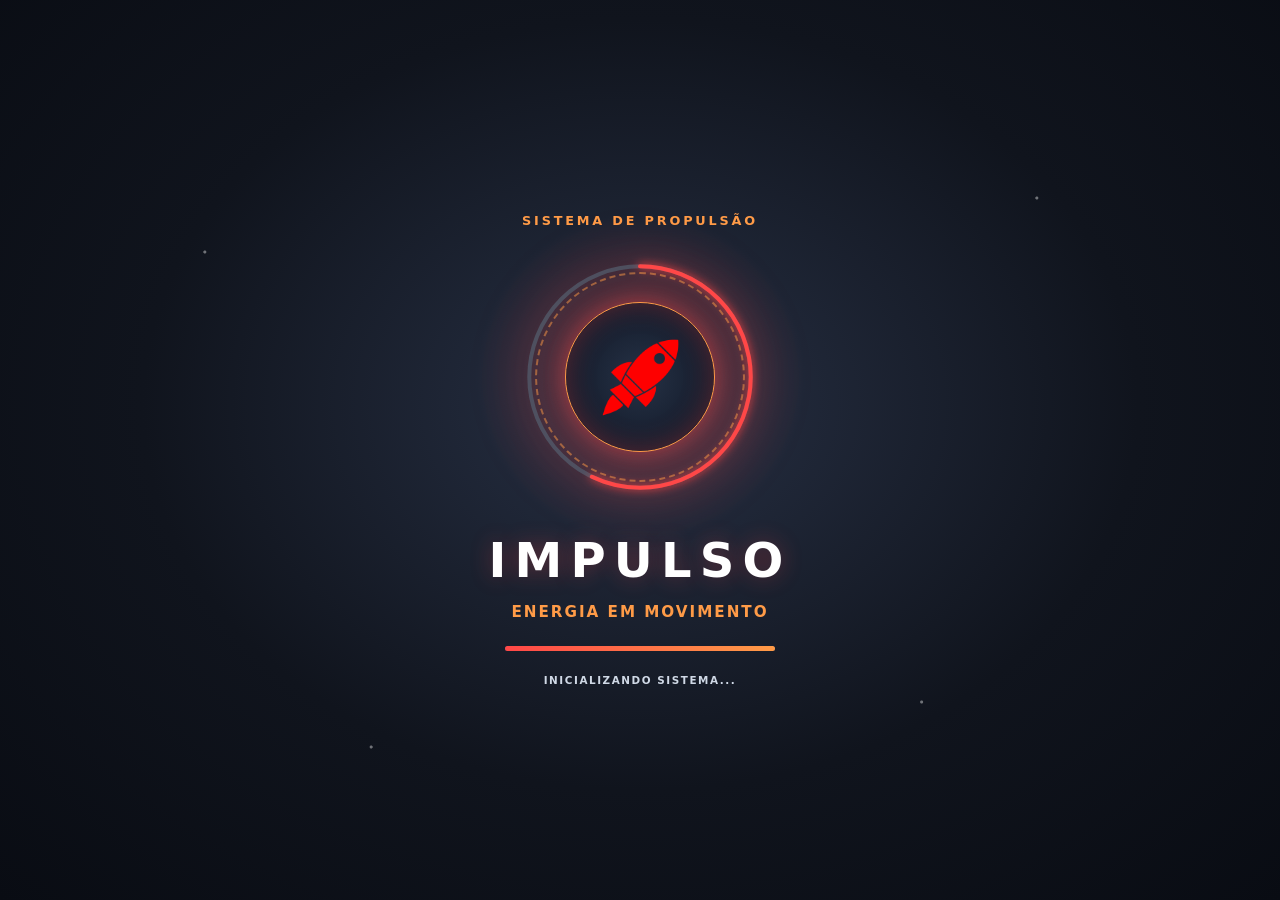
==== index.html @ 4caf4a6f "Add files via upload" ====
<!doctype html><html lang="pt-BR"><head><meta charset="utf-8"><meta name="viewport" content="width=device-width,initial-scale=1"><meta name="theme-color" content="#FF0080"><meta name="description" content="Impulso: produtividade e maestria offline"><link rel="manifest" href="manifest.json?v=108"><link rel="icon" type="image/png" sizes="192x192" href="rocket-192-v11.png"><link rel="apple-touch-icon" href="rocket-192-v11.png"><link rel="stylesheet" href="styles.css?v=160"><title>Impulso — Motor de Produtividade Pessoal</title><script src="app.js?v=160" defer></script><style id="splash-critical">#splash{position:fixed;inset:0;z-index:1000;display:flex;flex-direction:column;justify-content:center;align-items:center;background:#10141d;color:#fff;overflow:hidden;isolation:isolate;transition:opacity .38s ease}#splash.hide{opacity:0;pointer-events:none}#splash .splash-progress{width:min(65vw,250px);aspect-ratio:1;position:relative;display:grid;place-items:center}#splash .splash-logo{width:60%;height:60%;object-fit:contain;position:relative;z-index:2}#splash .splash-wordmark{text-align:center;display:flex;flex-direction:column;align-items:center;gap:5px}#splash .splash-wordmark strong{font-size:clamp(2rem,8vw,3rem);letter-spacing:.17em;color:#fff}#splash .splash-wordmark small{color:#d0d9e6;font-size:clamp(.75rem,3vw,.95rem)}</style><link rel="stylesheet" href="theme-impulso.css?v=108"><link rel="stylesheet" href="theme-impulso-analogo.css?v=108"><link rel="stylesheet" href="theme-impulso-triadico.css?v=108"><link rel="stylesheet" href="theme-impulso-granfino.css?v=108"><link rel="stylesheet" href="theme-impulso-ecologico.css?v=108"><link rel="stylesheet" href="theme-impulso-mistico.css?v=108"><link rel="stylesheet" href="theme-unified.css?v=108"><link rel="stylesheet" href="impulsinho/avatar.css?v=160"><script src="impulsinho/conhecimento.js?v=135" defer></script><script src="impulsinho/avatar.js?v=160" defer></script><script src="impulsinho/r2d10.js?v=129" defer></script><link rel="stylesheet" href="impulsinho/motores/motor-corporal.css"></head><body><div id="splash" role="status" aria-label="Impulso iniciando" aria-live="off"><div class="splash-stars" aria-hidden="true"></div><div class="splash-kicker" aria-hidden="true">SISTEMA DE PROPULSÃO</div><div class="splash-progress" aria-hidden="true"><span class="splash-halo"></span><span class="splash-burst"></span><svg class="splash-ring" viewBox="0 0 280 280" focusable="false"><circle class="splash-track" cx="140" cy="140" r="124"/><circle class="splash-fill" cx="140" cy="140" r="124" pathLength="100"/></svg><span class="splash-orbit"></span><span class="splash-core"><img class="splash-logo" src="logo.png" alt=""></span><span class="splash-spark spark-one"></span><span class="splash-spark spark-two"></span><span class="splash-spark spark-three"></span><span class="splash-spark spark-four"></span></div><div class="splash-wordmark"><strong>IMPULSO</strong><small>ENERGIA EM MOVIMENTO</small></div><div class="splash-loading" aria-hidden="true"><span class="splash-loading-bar"></span></div><span class="splash-caption" aria-hidden="true">INICIALIZANDO SISTEMA...</span></div><header class="top"><button id="menuToggle" class="menu-toggle" type="button" aria-label="Abrir menu" aria-controls="menuDrawer" aria-expanded="false"><span></span><span></span><span></span></button><a class="brand" href="https://magpe-stack.github.io/Impulso/#inicio" aria-label="Impulso — Ir para o início"><img class="brand-logo" src="logo.svg" alt="" width="40" height="40"><span>Impulso</span></a><div class="header-icons"><div class="impulso-notice-anchor"><button id="impulsoBadgeIndicator" class="impulso-badge-indicator" type="button" aria-haspopup="true" aria-controls="impulsoNoticePopover" aria-expanded="false" title="Consultar novidades" hidden></button><section id="impulsoNoticePopover" class="impulso-notice-popover" aria-label="Novidades do Impulso" hidden></section></div><button id="actionIndicator" class="action-indicator" type="button" hidden aria-label="Atividade em andamento" title="Abrir atividade"></button><button id="theme" class="icon-button" type="button" title="Alternar tema" aria-label="Alternar tema" aria-pressed="false"><svg viewBox="0 0 24 24" aria-hidden="true"><path d="M20.5 14.5A8.5 8.5 0 0 1 9.5 3.5 8.5 8.5 0 1 0 20.5 14.5Z"/></svg></button><button id="fullscreen" class="icon-button" type="button" title="Alternar tela cheia" aria-label="Entrar em tela cheia"><svg viewBox="0 0 24 24" aria-hidden="true"><path d="M8 3H3v5M16 3h5v5M3 16v5h5M21 16v5h-5"/></svg></button></div></header><div id="menuBackdrop" class="menu-backdrop" hidden></div><aside id="menuDrawer" class="menu-drawer" aria-label="Menu principal" aria-hidden="true" inert><div class="menu-heading"><strong>Impulso</strong></div><nav id="nav" aria-label="Navegação principal"></nav></aside><div class="shell"><main id="main" tabindex="-1"></main></div><footer class="app-footer" aria-label="Links e informações"><a class="icon-button" href="https://magpe-stack.github.io/Impulso/" target="_blank" rel="noopener noreferrer" title="Site do Impulso" aria-label="Site do Impulso"><img src="logo.svg" alt="" width="24" height="24"></a><a class="icon-button" href="https://github.com/magpe-stack/Impulso" target="_blank" rel="noopener noreferrer" title="GitHub" aria-label="Repositório GitHub"><svg viewBox="0 0 24 24" aria-hidden="true"><path d="M9 19c-4.3 1.2-4.3-2-6-2.5m12 5v-3.4a3 3 0 0 0-.8-2.3c2.7-.3 5.5-1.3 5.5-6A4.7 4.7 0 0 0 18.4 6a4.3 4.3 0 0 0-.1-3.3S17 2.4 14.5 4a13 13 0 0 0-7 0C5 2.4 3.7 2.7 3.7 2.7A4.3 4.3 0 0 0 3.6 6a4.7 4.7 0 0 0-1.3 3.8c0 4.7 2.8 5.7 5.5 6A3 3 0 0 0 7 18.1v3.4"/></svg></a><a class="icon-button" href="https://github.com/magpe-stack/Impulso/blob/main/README.md" target="_blank" rel="noopener noreferrer" title="Ajuda e manual" aria-label="Ajuda e manual"><svg viewBox="0 0 24 24" aria-hidden="true"><circle cx="12" cy="12" r="9"/><path d="M9.5 9a2.5 2.5 0 1 1 4 2c-1 .7-1.5 1.2-1.5 2.5M12 17h.01"/></svg></a><button id="about" class="icon-button" type="button" title="Sobre o Impulso" aria-label="Sobre o Impulso"><svg viewBox="0 0 24 24" aria-hidden="true"><circle cx="12" cy="12" r="9"/><path d="M12 11v6M12 7h.01"/></svg></button></footer><dialog id="modal" aria-label="Caixa de diálogo"></dialog><input id="importProjectFile" type="file" accept="application/json,.json,.impulso" hidden><input id="importFile" type="file" accept="application/json,.json,.impulso" hidden><div id="toast" role="status" aria-live="polite"></div></body></html>
---- styles.css ----
:root{--base-1:#FF0000;--base-2:#BD0000;--base-3:#940000;--color-1:#FF0080;--color-2:#FF0000;--color-3:#FF8000;--color-4:#B8005C;--color-5:#B80000;--color-6:#B85C00;--color-7:#FF47A3;--color-8:#FF4747;--color-9:#FFA347;--color-10:#700038;--color-11:#700000;--color-12:#703800;--primary:#FF0080;--secondary:#FF0000;--accent:#FF8000;--bg-light:#FFFFFF;--bg-dark:#10141D;--gradient-linear:linear-gradient(135deg,#FF0080 0%,#FF0000 50%,#FF8000 100%);--gradient-radial:radial-gradient(circle at center,#FF0080 0%,#FF0000 55%,#FF8000 100%);--bg:#f3f5f9;--panel:#fff;--text:#131c2e;--muted:#475569;--line:#dce3ee;--soft:#f8fafc;--focus:#075e99;--btn:#700038;--shadow:0 12px 28px #10141d12;color-scheme:light}body.dark{--bg:#10141D;--panel:#1b2230;--text:#f6f7fb;--muted:#c1ccdc;--line:#394559;--soft:#242e3f;--btn:#FF47A3;--focus:#ffa347;--shadow:0 12px 28px #0004;color-scheme:dark}*{box-sizing:border-box}html{scroll-behavior:smooth}body{margin:0;background:var(--bg);color:var(--text);font:16px/1.5 system-ui,-apple-system,'Segoe UI',sans-serif}button,input,select,textarea{font:inherit}button{cursor:pointer}button:disabled{opacity:.5;cursor:not-allowed}a{color:inherit}button:focus-visible,a:focus-visible,input:focus-visible,textarea:focus-visible,select:focus-visible{outline:3px solid var(--focus);outline-offset:2px}.top{background:var(--panel);border-bottom:1px solid var(--line);display:flex;justify-content:space-between;align-items:center;padding:12px max(18px,calc((100vw - 1250px)/2));position:sticky;top:0;z-index:10}.brand{display:flex;gap:10px;align-items:center;font-size:1.4rem;font-weight:850;text-decoration:none}.brandmark,.splash-mark{background:var(--gradient-linear);color:white;display:grid;place-items:center;border-radius:14px;width:43px;height:43px}.top-actions{display:flex;gap:8px}.top-actions button{background:var(--soft);color:var(--text);border:1px solid var(--line);border-radius:10px;padding:8px 13px}.shell{max-width:1250px;margin:20px auto;padding:0 16px;display:grid;grid-template-columns:215px minmax(0,1fr);gap:20px;min-height:65vh}nav{display:flex;flex-direction:column;gap:6px}nav button{background:transparent;border:0;border-radius:12px;padding:12px 14px;color:var(--text);text-align:left;font-weight:650}nav button.active{background:var(--panel);box-shadow:var(--shadow);border-left:4px solid var(--color-4)}main{min-width:0}.panel,.day,.card{background:var(--panel);border:1px solid var(--line);border-radius:18px;padding:24px;box-shadow:var(--shadow);margin-bottom:18px}.hero{background:var(--gradient-linear);color:white;border-radius:18px;padding:26px;margin-bottom:18px}.hero h1{margin:0}.hero p{margin:6px 0 0}.row{display:flex;gap:10px;align-items:center;flex-wrap:wrap}.between{justify-content:space-between}.actions{display:flex;gap:9px;flex-wrap:wrap;margin:14px 0 22px}.btn{border:1px solid var(--line);border-radius:12px;padding:11px 15px;background:var(--panel);color:var(--text);font-weight:700}.btn.primary{background:var(--btn);color:var(--panel);border-color:var(--btn)}body.dark .btn.primary{color:#10141d}.btn.danger{color:#940000;border-color:#b80000;background:#fff4f4}.btn.small{padding:5px 9px;font-size:.9rem}.muted{color:var(--muted)}h1,h2,h3{line-height:1.25}h1{font-size:clamp(1.5rem,3vw,2rem)}h2{font-size:1.3rem;margin:0 0 12px}h3{margin:0 0 8px}.grid{display:grid;grid-template-columns:repeat(auto-fit,minmax(185px,1fr));gap:12px}.metric{background:var(--soft);border:1px solid var(--line);border-radius:13px;padding:18px}.metric strong{display:block;font-size:1.7rem;font-variant-numeric:tabular-nums}.metric small{color:var(--muted)}.progress{height:13px;background:var(--line);border-radius:99px;overflow:hidden}.progress>span{display:block;height:100%;background:var(--gradient-linear)}.day{padding:24px}.day-head{display:flex;justify-content:space-between;gap:12px;align-items:center;flex-wrap:wrap}.day-head h2{margin:0}.table-wrap{overflow-x:auto}table{border-collapse:collapse;width:100%;min-width:520px}th{text-align:left;font-size:.8rem;letter-spacing:.06em;color:var(--muted)}td,th{padding:15px 10px;border-bottom:1px solid var(--line)}tr:last-child td{border-bottom:0}.tag{display:inline-block;border-radius:99px;padding:4px 11px;font-weight:700;font-size:.88rem}.tag.start{background:#dff1ff;color:#00517d}.tag.end{background:#ffebd5;color:#893100}.tag.habit{background:#e5f5e8;color:#165d2c}.trash{border:0;background:transparent;color:var(--muted);font-size:1.3rem;padding:5px 9px}.trash:hover{color:#b80000}.field{display:block;margin:12px 0;font-weight:650}.field input,.field select,.field textarea,select.filter{display:block;width:100%;margin-top:6px;padding:12px;border:2px solid #78869a;border-radius:11px;background:var(--panel);color:var(--text);min-height:46px}.field textarea{resize:vertical;min-height:58px}.field small{display:block;text-align:right;color:var(--muted);font-weight:400}.form-grid{display:grid;grid-template-columns:repeat(3,minmax(0,1fr));gap:10px}.form-grid.two{grid-template-columns:repeat(2,minmax(0,1fr))}.form-grid .field{min-width:0}fieldset{border:1px solid var(--line);border-radius:15px;padding:12px 16px;margin:15px 0}legend{font-weight:700;color:var(--muted);padding:0 8px}.radio-row{display:flex;gap:22px;flex-wrap:wrap;padding:8px 0}.radio-row label{display:flex;gap:8px;align-items:center;font-weight:700}.radio-row input{width:20px;height:20px;accent-color:#006ca8}.modal-time{background:#e4f2fa;color:#15263d;padding:10px;border-radius:12px;text-align:center;font-size:1.25rem;font-weight:800;font-variant-numeric:tabular-nums}.modal-actions{display:flex;justify-content:flex-end;gap:10px;margin-top:20px}dialog{border:1px solid var(--line);border-radius:20px;background:var(--panel);color:var(--text);width:min(600px,calc(100vw - 28px));max-height:90vh;overflow:auto;padding:24px;box-shadow:0 22px 80px #0006}dialog::backdrop{background:#10141db3}dialog h2{font-size:1.4rem}.list-card{padding:15px;border:1px solid var(--line);border-radius:14px;margin:10px 0;background:var(--soft)}.boss{display:flex;align-items:center;gap:18px}.boss-art{font-size:clamp(3rem,10vw,6rem);line-height:1}.radar{display:block;max-width:260px;width:100%;margin:auto}.radar text{fill:var(--text)}.help{font-size:.9rem;color:var(--muted)}footer{border-top:1px solid var(--line);padding:22px 16px;display:flex;gap:20px;justify-content:center;flex-wrap:wrap;color:var(--muted)}footer button{border:0;background:none;color:inherit;text-decoration:underline}#toast{position:fixed;bottom:16px;left:50%;transform:translateX(-50%);background:#15263d;color:white;padding:12px 18px;border-radius:12px;display:none;z-index:100}#splash{position:fixed;inset:0;background:var(--gradient-radial);color:white;display:flex;flex-direction:column;align-items:center;justify-content:center;gap:8px;z-index:1000;transition:opacity .35s}#splash .splash-mark{font-size:4rem;width:110px;height:110px;border:3px solid white}#splash strong{font-size:2.5rem;letter-spacing:.13em}#splash.hide{opacity:0;pointer-events:none}body.printing nav,body.printing .top,body.printing footer{display:none}@media(max-width:780px){.shell{display:block;margin-top:12px}nav{flex-direction:row;overflow:auto;white-space:nowrap;margin-bottom:14px;padding-bottom:5px}nav button{flex-shrink:0}.panel,.day{padding:16px}.form-grid{gap:7px}.form-grid .field input,.form-grid .field select{padding:8px}.day-head{align-items:flex-start}dialog{padding:18px}}@media print{@page{size:A4;margin:15mm}body{background:white;color:black}.top,nav,footer,.actions,.trash,.btn,#splash,dialog,.filter{display:none!important}.shell{display:block;margin:0;padding:0}.panel,.day,.card{box-shadow:none;break-inside:avoid;border:1px solid #ccc}.hero{background:#700038!important;color:white!important;print-color-adjust:exact}main{width:100%}table{min-width:0}th,td{padding:7px}#printOnly{display:block!important}}#printOnly{display:none}

.radar-status{text-align:center;font-weight:750;color:var(--text)}#radarArc{transition:stroke-dashoffset .25s linear}@media(prefers-reduced-motion:reduce){#radarArc{transition:none}}

/* Radar concêntrico e Pomodoro */
.radar{max-width:420px;overflow:visible}/* Rotação do ponteiro é controlada exclusivamente pelo atributo SVG transform. */#radarArc{transition:stroke-dashoffset .2s linear}.pomodoro{padding:12px 0}.pomodoro strong{display:block;font-size:clamp(1.6rem,5vw,2.2rem);font-variant-numeric:tabular-nums;margin:6px 0}.pomodoro .progress{margin:10px 0 14px}.pomodoro .row{gap:8px}dialog .modal-actions{position:sticky;bottom:-24px;background:var(--panel);padding:12px 0 0;z-index:1}@media(max-width:500px){dialog{max-height:calc(100dvh - 24px);padding:16px}.form-grid{gap:7px}.form-grid .field{font-size:.88rem}.form-grid .field select,.form-grid .field input{min-width:0}}

/* Menu hambúrguer fixo, acessível e responsivo */
.top{justify-content:flex-start;gap:12px;z-index:40}.brand{margin-right:auto}.menu-toggle{width:46px;height:46px;display:flex;flex-direction:column;align-items:center;justify-content:center;gap:5px;background:var(--soft);color:var(--text);border:1px solid var(--line);border-radius:12px;flex-shrink:0}.menu-toggle span{display:block;width:23px;height:3px;border-radius:3px;background:currentColor}.menu-backdrop{position:fixed;inset:0;background:#10141db3;z-index:48}.menu-backdrop[hidden]{display:none}.menu-drawer{position:fixed;top:0;left:0;bottom:0;width:min(350px,88vw);background:var(--panel);color:var(--text);z-index:49;overflow-y:auto;overscroll-behavior:contain;box-shadow:12px 0 36px #0003;padding:16px;transform:translateX(-110%);visibility:hidden;transition:transform .22s ease,visibility .22s}.menu-drawer.open{transform:translateX(0);visibility:visible}.menu-heading{display:flex;align-items:center;justify-content:space-between;gap:12px;margin-bottom:12px;font-size:1.2rem}.menu-heading button{border:1px solid var(--line);border-radius:10px;background:var(--soft);color:var(--text);padding:8px 13px}.menu-drawer nav{display:flex;flex-direction:column;gap:5px;overflow:visible;white-space:normal;margin:0;padding:0}.menu-drawer nav button,.menu-section button,.menu-section a{display:block;width:100%;text-align:left;padding:11px 13px;background:transparent;border:0;border-radius:10px;color:var(--text);font-weight:650;text-decoration:none}.menu-drawer nav button.active{background:var(--soft);box-shadow:none;border-left:4px solid var(--color-4)}.menu-section{border-top:1px solid var(--line);margin-top:15px;padding-top:12px}.menu-section>strong{display:block;font-size:.85rem;color:var(--muted);padding:0 12px 7px}.menu-section button:hover,.menu-section a:hover,.menu-drawer nav button:hover{background:var(--soft)}.shell{display:block;max-width:1120px}.menu-open{overflow:hidden}@media(max-width:780px){.menu-drawer nav{flex-direction:column;overflow:visible;white-space:normal;margin:0;padding:0}}@media(prefers-reduced-motion:reduce){.menu-drawer{transition:none}}@media print{.menu-toggle,.menu-drawer,.menu-backdrop{display:none!important}}


/* Splash v10: foguete imóvel, progresso circular de 4 segundos e revelação do nome. */
.brand-logo{display:block;width:40px;height:40px;object-fit:contain;flex-shrink:0}
#splash{background:#fff!important;color:#10141d!important;overflow:hidden;isolation:isolate;gap:16px}
#splash .splash-progress{width:min(68vw,280px);height:min(68vw,280px);position:relative;flex:none;display:grid;place-items:center}
#splash .splash-ring{position:absolute;inset:0;width:100%;height:100%;overflow:visible;transform:rotate(-90deg)}
#splash .splash-ring circle{fill:none;stroke-width:4;vector-effect:non-scaling-stroke}
#splash .splash-track{stroke:#e5e7eb}
#splash .splash-fill{stroke:#ff0000;stroke-linecap:round;stroke-dasharray:100;stroke-dashoffset:100;animation:impulso-ring-fill 4s linear forwards}
#splash .splash-logo{display:block;width:69%;height:69%;object-fit:contain;position:relative;z-index:1;transform:none!important;animation:none!important}
#splash .splash-wordmark{text-align:center;display:flex;flex-direction:column;gap:5px;align-items:center;animation:impulso-reveal 1.2s ease-out both;animation-delay:.5s}
#splash .splash-wordmark strong{font-size:clamp(1.7rem,6vw,2.5rem);letter-spacing:.13em;color:#940000}
#splash .splash-wordmark small{font-size:clamp(.8rem,3vw,1rem);color:#475569;text-align:center;padding:0 12px}
@keyframes impulso-ring-fill{from{stroke-dashoffset:100}to{stroke-dashoffset:0}}
@keyframes impulso-reveal{from{opacity:0}to{opacity:1}}
@media(prefers-reduced-motion:reduce){#splash .splash-fill,#splash .splash-wordmark{animation:none!important}#splash .splash-fill{stroke-dashoffset:0}}

/* v22 — menu compacto e controles somente com ícones */
.header-icons{display:flex;align-items:center;gap:8px;margin-left:auto}.icon-button{display:inline-flex;align-items:center;justify-content:center;width:44px;height:44px;min-width:44px;border:1px solid var(--line);border-radius:12px;background:var(--soft);color:var(--text);text-decoration:none;cursor:pointer}.icon-button svg{width:23px;height:23px;fill:none;stroke:currentColor;stroke-width:1.9;stroke-linecap:round;stroke-linejoin:round}.icon-button:hover{background:var(--line)}.app-footer{display:flex;justify-content:center;align-items:center;gap:12px;border-top:1px solid var(--line);padding:16px;margin:30px auto 0}.app-footer .icon-button{padding:0;text-decoration:none}.app-footer img{width:25px;height:25px;object-fit:contain}.menu-drawer nav{gap:1px}.menu-drawer nav button,.menu-section button{padding:7px 12px;min-height:36px;line-height:1.2}.menu-section{margin-top:8px;padding-top:7px}.menu-heading{margin-bottom:7px}.menu-drawer{padding:12px 14px}.menu-operations{display:flex;flex-direction:column;gap:1px}.menu-drawer nav button.active{border-left-width:3px}@media(max-width:480px){.top{padding:9px 12px}.brand{font-size:1.15rem}.brand-logo{width:34px;height:34px}.header-icons{gap:5px}.icon-button{width:40px;height:40px;min-width:40px}}@media print{.app-footer{display:none!important}}

/* Arena v25 — fases e descrições */
.arena-tier{border:1px solid var(--line);border-radius:14px;margin:12px 0;background:var(--soft);overflow:hidden}
.arena-tier>summary{cursor:pointer;display:flex;flex-wrap:wrap;align-items:center;justify-content:space-between;gap:8px;padding:16px;font-weight:800;list-style-position:inside}
.arena-tier>summary small{font-weight:600;color:var(--muted)}
.arena-tier[open]>summary{border-bottom:1px solid var(--line)}
.arena-tier-desc{margin:14px 16px;color:var(--muted);font-style:italic}
.arena-list{padding:0 12px 12px;display:grid;gap:8px}
.arena-enemy{border:1px solid var(--line);border-radius:11px;background:var(--panel);padding:12px}
.arena-current{border:2px solid var(--color-4)}
.arena-enemy-heading{display:flex;align-items:flex-start;justify-content:space-between;gap:12px;flex-wrap:wrap}
.arena-enemy-heading span{white-space:nowrap;font-variant-numeric:tabular-nums;font-weight:700}
.arena-enemy small{color:var(--muted)}
.arena-note{margin:7px 0;color:var(--muted)}
.arena-phase{font-weight:800;color:var(--text)}
@media(max-width:600px){.arena-tier>summary{display:block}.arena-tier>summary small{display:block;margin-top:5px}.arena-enemy-heading{display:block}.arena-enemy-heading span{display:block;margin-top:5px}}

/* Codex de Monstros — responsivo, acessível e independente do armazenamento */
.codex-grid{display:grid;grid-template-columns:repeat(auto-fill,minmax(min(100%,180px),1fr));gap:10px;padding:12px}
.codex-monster{display:flex;flex-direction:column;align-items:flex-start;gap:7px;min-height:150px;text-align:left;border:1px solid var(--line);border-radius:14px;background:var(--panel);color:var(--text);padding:14px;font:inherit;overflow-wrap:anywhere}
.codex-monster strong{font-size:.95rem;line-height:1.35}.codex-monster small,.codex-number{color:var(--muted)}
.codex-symbol{font-size:1.55rem}.codex-won{cursor:pointer;border-color:var(--color-4)}.codex-won:hover{outline:2px solid var(--color-4);outline-offset:1px}.codex-won:focus-visible{outline:3px solid var(--color-4);outline-offset:2px}
.codex-locked{opacity:.52;filter:grayscale(1);cursor:not-allowed}.codex-active{border-style:dashed}
.codex-entry{position:relative;max-width:600px;padding-top:8px}.codex-stamp{display:inline-block;color:#b42318;border:4px double #b42318;border-radius:8px;padding:5px 16px;font-size:1.5rem;font-weight:900;letter-spacing:.13em;transform:rotate(-7deg);margin:12px 0 20px}
.codex-effect{padding:12px;border-left:4px solid #b42318;background:var(--soft);border-radius:6px}.codex-wiki{line-height:1.7;white-space:pre-line}
@media(max-width:420px){.codex-grid{grid-template-columns:repeat(2,minmax(0,1fr));gap:7px;padding:8px}.codex-monster{padding:10px;min-height:145px}}

/* v29 — largura compacta do menu lateral; sem alterar navegação */
.menu-drawer{width:min(240px,calc(100vw - 24px));box-sizing:border-box}

/* v30 — menu compacto sem botão X e sem painel até o rodapé */
.menu-drawer{width:min(210px,calc(100vw - 28px));top:12px;bottom:auto;height:auto;max-height:calc(100dvh - 24px);overflow-y:auto;border-radius:14px;padding:12px 10px;box-shadow:8px 10px 30px #0003}
.menu-heading{justify-content:flex-start;font-size:1rem;margin:2px 5px 10px;white-space:nowrap}
.menu-drawer nav button,.menu-section button{padding:7px 10px}
@media(max-width:480px){.menu-drawer{top:8px;max-height:calc(100dvh - 16px)}}

/* v31 — Altar dos Elixires */
.elixir-grid{display:grid;grid-template-columns:repeat(auto-fit,minmax(min(100%,210px),1fr));gap:12px;margin:14px 0}
.elixir-card{border:1px solid var(--line,#d5d9e1);border-radius:12px;padding:14px;min-width:0;background:var(--surface,#fff)}
.elixir-card h3{font-size:1rem;line-height:1.35;margin:8px 0;overflow-wrap:anywhere}
.elixir-card.elixir-open{border:2px solid #939D4F}
.elixir-stamp{font-weight:900;letter-spacing:.07em;color:#2e7d32;border:3px solid currentColor;display:inline-block;transform:rotate(-4deg);padding:8px 12px;border-radius:8px;margin:10px 0}
.elixir-quote{font-size:1.12rem;line-height:1.65;padding:18px;border-left:4px solid #B051B8;background:rgba(176,81,184,.08);border-radius:8px;margin:18px 0;overflow-wrap:anywhere}
.elixir-reveal{max-width:650px}

/* Impulso 33 — Alertas! */
.menu-alerts{margin-top:8px;border-top:1px solid var(--line);padding-top:8px}
.alert-setting{display:flex;align-items:center;justify-content:space-between;gap:20px;flex-wrap:wrap}
.alert-setting>div{flex:1;min-width:190px}.alert-setting h2{margin-top:0}
/* v37: chave de seleção fixa, sem deslocamento entre os estados */
.alert-setting{flex-wrap:nowrap;align-items:center;gap:16px}
.alert-setting>div{min-width:0;flex:1}
.alert-switch{display:inline-flex;align-items:center;justify-content:center;gap:9px;flex:0 0 156px;width:156px;min-height:46px;box-sizing:border-box;padding:9px 10px;border:1px solid var(--line);border-radius:10px;background:var(--panel);cursor:pointer;font-weight:700;white-space:nowrap}
.alert-switch input{appearance:auto;position:static;opacity:1;width:20px;height:20px;min-width:20px;margin:0;accent-color:#268458;cursor:pointer}
.alert-switch-label{display:inline-block;width:88px;text-align:left;line-height:1.2}
.alert-switch:focus-within{outline:2px solid var(--color-4);outline-offset:2px}
@media(max-width:560px){.alert-setting{align-items:stretch;flex-direction:column;gap:8px}.alert-switch{flex:0 0 auto;width:156px}.alert-setting+.alert-setting{margin-top:20px}}
.backup-alert-box{position:fixed;right:16px;bottom:16px;z-index:90;width:min(440px,calc(100vw - 32px));box-sizing:border-box;background:var(--panel);color:var(--text);border:2px solid var(--color-4);border-radius:14px;padding:18px;box-shadow:0 12px 44px #0006}
.backup-alert-box[hidden]{display:none!important}.backup-alert-box p{line-height:1.55}.backup-alert-box .actions{display:flex;flex-wrap:wrap;gap:8px}
@media print{.backup-alert-box{display:none!important}}

/* v38 — Inventário de Elixires */
.inventory-head{display:flex;justify-content:space-between;align-items:flex-start;gap:14px;flex-wrap:wrap}.inventory-count{white-space:nowrap;background:var(--surface,#f1f5f9);border:1px solid var(--line,#dbe2ed);padding:9px 12px;border-radius:10px}.inventory-categories{display:flex;gap:7px;overflow-x:auto;padding:8px 0 14px;scrollbar-width:thin}.inventory-pill{flex:0 0 auto;border:1px solid var(--line,#ccd3df);background:var(--surface,#fff);color:inherit;padding:8px 12px;border-radius:999px;cursor:pointer;font:inherit;font-size:.87rem}.inventory-pill.selected{background:var(--color-4,#d50061);color:#fff;border-color:transparent}.inventory-grid{display:grid;grid-template-columns:repeat(auto-fit,minmax(min(100%,240px),1fr));gap:10px}.inventory-card{border:1px solid var(--line,#ddd);border-radius:12px;padding:13px;display:flex;flex-direction:column;align-items:flex-start;gap:10px;min-width:0}.inventory-card p{margin:0;flex:1;overflow-wrap:anywhere}.inventory-tag{font-size:.75rem;border-radius:999px;padding:3px 8px;background:rgba(128,128,128,.13)}.inventory-inactive{display:flex;align-items:center;justify-content:space-between;gap:12px;padding:10px 0;border-bottom:1px solid var(--line,#ddd)}@media(max-width:480px){.inventory-grid{grid-template-columns:1fr}.inventory-card{gap:8px}}

/* v39 — Elixires Ativos antes do catálogo; cartões compactos */
.active-elixirs{padding:18px;margin-bottom:14px}
.active-elixirs-head{display:flex;justify-content:space-between;align-items:center;gap:12px;flex-wrap:wrap;margin-bottom:12px}
.active-elixirs-head h2{margin:0 0 3px}
.active-elixirs-head p{margin:0;font-size:.88rem}
.active-elixirs-grid{display:grid;grid-template-columns:repeat(auto-fit,minmax(min(100%,300px),1fr));gap:10px;align-items:start}
.active-elixirs-grid>.list-card{margin:0;padding:12px;border-radius:12px;min-width:0}
.active-elixirs-grid>.list-card>.row.between{display:grid;grid-template-columns:minmax(0,1fr) auto auto;gap:6px;align-items:start}
.active-elixirs-grid h3{font-size:.95rem;line-height:1.3;margin:0 0 3px;overflow-wrap:anywhere}
.active-elixirs-grid .muted{font-size:.78rem}
.active-elixirs-grid .pomodoro{padding:4px 0 0}
.active-elixirs-grid .pomodoro strong{font-size:1.4rem;margin:0}
.active-elixirs-grid .pomodoro .progress{height:7px;margin:6px 0 9px}
.active-elixirs-grid .pomodoro .row{gap:5px}
.active-elixirs-grid .btn.small{padding:5px 7px;font-size:.78rem}
.active-elixirs-grid .trash{padding:2px 4px;font-size:1rem}
.active-elixirs>.help{margin:12px 0 0;font-size:.8rem}
@media(max-width:680px){.active-elixirs{padding:13px}.active-elixirs-grid{grid-template-columns:1fr}}

/* v40 — seis Elixires Ativos e cartões alinhados */
@media(min-width:1024px){.active-elixirs-grid{grid-template-columns:repeat(3,minmax(0,1fr))}}
.active-elixirs-grid{align-items:stretch;grid-auto-rows:1fr}
.active-elixirs-grid>.list-card{height:100%;display:flex;flex-direction:column;min-height:210px}
.active-elixirs-grid>.list-card>.row.between{min-height:92px;align-content:start}
.active-elixirs-grid>.list-card>.pomodoro{margin-top:auto}
.active-elixirs-grid>.list-card>.pomodoro .row{min-height:32px;align-items:center}
@media(min-width:681px) and (max-width:1023px){.active-elixirs-grid{grid-template-columns:repeat(2,minmax(0,1fr))}}
@media(max-width:680px){.active-elixirs-grid{grid-template-columns:1fr;grid-auto-rows:auto}.active-elixirs-grid>.list-card{min-height:0}.active-elixirs-grid>.list-card>.row.between{min-height:0;margin-bottom:12px}}

/* v41 — Monitor de Armazenamento Local */
.storage-toolbar{align-items:center;gap:12px;flex-wrap:wrap}.storage-toolbar h2{margin:0}.storage-toolbar p{margin:4px 0 0}.storage-grid{display:grid;grid-template-columns:repeat(3,minmax(0,1fr));gap:12px;margin:16px 0}.storage-card{min-width:0;padding:16px;border:1px solid var(--line);border-radius:12px;background:var(--surface,#f8fafc)}.storage-card h3{font-size:.88rem;margin:0 0 12px;overflow-wrap:anywhere}.storage-card strong{display:block;font-size:clamp(1.15rem,2.6vw,1.7rem);overflow-wrap:anywhere}.storage-card p{font-size:.78rem;line-height:1.45;color:var(--muted);margin:8px 0 0}.storage-usage{margin-top:16px}.storage-track{height:12px;border-radius:999px;overflow:hidden;background:var(--line,#dbe2ed);margin:10px 0}.storage-track span{display:block;height:100%;background:var(--color-4,#f08);border-radius:inherit}.storage-projects{display:grid;gap:6px}.storage-project{display:flex;align-items:center;justify-content:space-between;gap:12px;border-bottom:1px solid var(--line);padding:10px 0}.storage-project span{min-width:0;overflow-wrap:anywhere}.storage-project strong{white-space:nowrap}@media(max-width:850px){.storage-grid{grid-template-columns:repeat(2,minmax(0,1fr))}}@media(max-width:520px){.storage-grid{grid-template-columns:1fr}.storage-card{padding:12px}}

/* Impulso 43 — menu compacto e configuração de paletas */
.menu-drawer{display:flex;flex-direction:column;gap:0;padding:8px 11px;max-height:calc(100dvh - 12px);overflow-y:auto;scrollbar-width:thin}
.menu-heading{margin:0 0 3px;padding:2px 9px 6px;border-bottom:1px solid var(--line);font-size:1.15rem;line-height:1.2}
.menu-heading strong{color:#940065;letter-spacing:.035em}
body.dark .menu-heading strong{color:#FF3377}
body[data-palette="vinho"] .menu-heading strong{color:#940065}
body[data-palette="vinho"].dark .menu-heading strong{color:#33FFBB}
.menu-drawer nav{gap:0!important}
.menu-drawer nav button,.menu-drawer .menu-section button{min-height:30px;padding:4px 9px;line-height:1.15;font-size:.86rem;border-radius:6px}
.menu-drawer .menu-section{margin-top:4px;padding-top:4px;gap:0}
.menu-drawer .menu-section:last-child{padding-bottom:2px}
@media(max-height:650px){.menu-drawer{padding:5px 9px}.menu-drawer nav button,.menu-drawer .menu-section button{min-height:26px;padding:3px 8px;font-size:.82rem}.menu-drawer .menu-section{margin-top:2px;padding-top:2px}}
.settings-palette{max-width:none;width:100%;min-width:0;box-sizing:border-box}.settings-palette h2{margin:12px 0}.palette-options,.appearance-options{border:1px solid var(--line);border-radius:12px;padding:12px;display:grid;gap:10px}.palette-options legend,.appearance-options legend{padding:0 5px;font-weight:650}.palette-option{display:flex;align-items:flex-start;gap:12px;padding:12px;border:1px solid var(--line);border-radius:10px;cursor:pointer}.palette-option:has(input:checked){outline:2px solid var(--focus);outline-offset:1px}.palette-option>span{display:grid;gap:5px}.palette-option small{color:var(--muted)}.palette-swatches{display:flex;gap:5px}.palette-swatches i{width:30px;height:16px;border-radius:4px}.palette-swatches.original i:nth-child(1){background:#ff0000}.palette-swatches.original i:nth-child(2){background:#10141d}.palette-swatches.original i:nth-child(3){background:#ffffff;border:1px solid #888}.palette-swatches.vinho i:nth-child(1){background:#940065}.palette-swatches.vinho i:nth-child(2){background:#87008A}.palette-swatches.vinho i:nth-child(3){background:#FF3377}.appearance-options{grid-template-columns:1fr 1fr}.appearance-options legend{grid-column:1/-1}
/* Central Estatísticas: componentes próprios, adaptáveis às quatro identidades. */
.stats-toolbar{display:flex;gap:14px;flex-wrap:wrap;align-items:end}.stats-toolbar label{display:grid;gap:5px;font-weight:650;min-width:min(100%,210px)}.stats-toolbar select{width:100%;background:var(--surface,#fff);color:var(--text,#10141d);border:1px solid var(--line,#ccd);padding:10px;border-radius:9px;font:inherit}.stats-actions{margin:12px 0}.stats-cards{display:grid;grid-template-columns:repeat(auto-fit,minmax(min(100%,190px),1fr));gap:10px;margin:14px 0}.stats-card{border:1px solid var(--line);border-radius:12px;background:var(--surface,#fff);padding:13px;min-width:0;display:flex;flex-direction:column;gap:7px}.stats-card small{font-size:.83rem;color:var(--muted)}.stats-card strong{font-size:clamp(1.1rem,2vw,1.55rem);overflow-wrap:anywhere}.stats-card span{font-size:.77rem;color:var(--muted)}.stats-section{margin:15px 0}.stats-section h2{margin:0 0 14px}.stats-section h3{font-size:1rem;margin:20px 0 10px}.stats-bars{display:grid;gap:10px}.stats-bar-row{display:grid;grid-template-columns:minmax(90px,1.5fr) minmax(40px,3fr) minmax(70px,1fr);align-items:center;gap:9px;font-size:.84rem}.stats-bar-row>span{overflow-wrap:anywhere}.stats-bar-row>b{text-align:right;font-variant-numeric:tabular-nums}.stats-track,.stats-track-wide{height:12px;border-radius:30px;background:var(--line,#dbe2ed);overflow:hidden}.stats-track i,.stats-track-wide i{display:block;height:100%;border-radius:inherit;background:var(--color-4,#940065)}.stats-track-wide{height:15px;margin:12px 0}.stats-chart{width:100%;overflow:hidden}.stats-chart svg{width:100%;height:auto;max-height:230px}.stats-chart-label{display:flex;justify-content:space-between;gap:8px;color:var(--muted);font-size:.76rem;flex-wrap:wrap}.stats-section .help{margin-top:16px}@media(max-width:560px){.stats-toolbar label{flex:1;min-width:125px}.stats-bar-row{grid-template-columns:minmax(75px,1.5fr) minmax(35px,2fr) 72px;gap:5px;font-size:.75rem}.stats-cards{grid-template-columns:repeat(2,minmax(0,1fr))}.stats-card{padding:10px}}


/* IGNIÇÃO — splash cinematográfico, CSS nativo, 3 s, compatível com temas */
#splash{--ignite:#ff6b00;--ignite-soft:#ff9447;--ignite-glow:rgba(255,107,0,.32);background:radial-gradient(ellipse at 50% 45%,#273044 0%,#10141d 55%,#090c13 100%)!important;color:#fff!important;gap:clamp(12px,3vh,22px);padding:24px 14px;min-height:100dvh}
body[data-palette="original"] #splash{--ignite:#ff4747;--ignite-soft:#ff9b47;--ignite-glow:rgba(255,71,71,.3)}
body[data-palette="vinho"] #splash{--ignite:#ff33dd;--ignite-soft:#ff8bdc;--ignite-glow:rgba(255,51,221,.27)}
body[data-palette="blue-sky"] #splash{--ignite:#0fffe3;--ignite-soft:#0fa3ff;--ignite-glow:rgba(15,255,227,.26)}
body[data-palette="trinity"] #splash{--ignite:#ff9447;--ignite-soft:#00ff6b;--ignite-glow:rgba(255,148,71,.3)}
#splash .splash-stars{position:absolute;inset:0;pointer-events:none;opacity:.4;background-image:radial-gradient(circle at 16% 28%,#fff 0 1px,transparent 2px),radial-gradient(circle at 81% 22%,#fff 0 1px,transparent 2px),radial-gradient(circle at 72% 78%,#fff 0 1px,transparent 2px),radial-gradient(circle at 29% 83%,#fff 0 1px,transparent 2px);background-size:100% 100%;animation:ignite-stars 3.7s ease-out both}
#splash .splash-kicker{font-size:clamp(.64rem,2.3vw,.8rem);font-weight:800;letter-spacing:.22em;color:var(--ignite-soft);text-align:center;animation:ignite-kicker .7s both}
#splash .splash-progress{width:min(62vw,240px);height:auto;aspect-ratio:1;flex:none;position:relative;display:grid;place-items:center;filter:drop-shadow(0 0 14px var(--ignite-glow))}
#splash .splash-halo{position:absolute;inset:-17%;border-radius:50%;background:radial-gradient(circle,var(--ignite-glow) 0%,transparent 70%);animation:ignite-halo 2s ease-in-out infinite alternate}
#splash .splash-burst{position:absolute;inset:0;border-radius:50%;border:2px solid var(--ignite);opacity:0;animation:ignite-burst 1.3s .48s ease-out both}
#splash .splash-ring{position:absolute;inset:0;width:100%;height:100%;transform:rotate(-90deg);overflow:visible;animation:ignite-ring .9s .15s ease-out both}
#splash .splash-ring circle{fill:none;stroke-width:4;vector-effect:non-scaling-stroke}
#splash .splash-track{stroke:#556070;opacity:.7}
#splash .splash-fill{stroke:var(--ignite);stroke-linecap:round;stroke-dasharray:100;stroke-dashoffset:100;filter:drop-shadow(0 0 5px var(--ignite))}
#splash .splash-orbit{position:absolute;inset:8%;border:2px dashed var(--ignite-soft);border-radius:50%;opacity:.5;animation:ignite-spin 5s linear infinite}
#splash .splash-core{position:absolute;inset:20%;border-radius:50%;display:grid;place-items:center;background:radial-gradient(circle,#263246,#111827 80%);border:1px solid var(--ignite-soft);box-shadow:inset 0 0 28px var(--ignite-glow),0 0 22px var(--ignite-glow);animation:ignite-core 1s .25s both}
#splash .splash-logo{display:block;width:82%;height:82%;object-fit:contain;position:relative;z-index:2;transform:none!important;animation:ignite-logo 1s .4s both!important}
#splash .splash-spark{position:absolute;width:5px;height:5px;border-radius:50%;background:var(--ignite-soft);box-shadow:0 0 12px var(--ignite);opacity:0;animation:ignite-spark 1.2s .65s ease-out both}
#splash .spark-one{top:9%;left:16%;--sx:-32px;--sy:-32px}#splash .spark-two{top:24%;right:6%;--sx:42px;--sy:-23px}#splash .spark-three{bottom:10%;left:14%;--sx:-36px;--sy:36px}#splash .spark-four{bottom:16%;right:11%;--sx:30px;--sy:40px}
#splash .splash-wordmark{z-index:1;opacity:1;animation:ignite-wordmark 1s 1.15s both!important}
#splash .splash-wordmark strong{font-size:clamp(2rem,8vw,3rem);color:#fff!important;text-shadow:0 0 22px var(--ignite-glow);letter-spacing:.16em}
#splash .splash-wordmark small{font-size:clamp(.72rem,2.8vw,.94rem);color:var(--ignite-soft)!important;letter-spacing:.13em;font-weight:750}
#splash .splash-loading{width:min(66vw,270px);height:5px;border-radius:10px;background:#3b4558;overflow:hidden;z-index:1}
#splash .splash-loading-bar{display:block;height:100%;width:100%;transform:scaleX(0);transform-origin:left;background:linear-gradient(90deg,var(--ignite),var(--ignite-soft));animation:ignite-load 3.7s linear both}
#splash .splash-caption{color:#d0d9e6;font-size:.65rem;font-weight:750;letter-spacing:.15em;z-index:1}
@keyframes ignite-kicker{from{opacity:0;transform:translateY(-15px)}to{opacity:1;transform:translateY(0)}}
@keyframes ignite-stars{from{opacity:0;transform:scale(1.08)}to{opacity:.4;transform:scale(1)}}
@keyframes ignite-halo{from{opacity:.4;transform:scale(.8)}to{opacity:1;transform:scale(1.14)}}
@keyframes ignite-burst{0%{opacity:0;transform:scale(.45)}22%{opacity:.8}100%{opacity:0;transform:scale(1.65)}}
@keyframes ignite-ring{from{opacity:0;transform:rotate(-120deg) scale(.75)}to{opacity:1;transform:rotate(-90deg) scale(1)}}
@keyframes ignite-spin{to{transform:rotate(360deg)}}
@keyframes ignite-core{from{opacity:0;transform:scale(.5)}to{opacity:1;transform:scale(1)}}
@keyframes ignite-logo{from{opacity:0;transform:scale(.75)}to{opacity:1;transform:scale(1)}}
@keyframes ignite-spark{0%{opacity:0;transform:translate(0,0) scale(.5)}20%{opacity:1}100%{opacity:0;transform:translate(var(--sx),var(--sy)) scale(.2)}}
@keyframes ignite-wordmark{from{opacity:0;transform:translateY(20px);letter-spacing:.4em}to{opacity:1;transform:translateY(0);letter-spacing:normal}}
@keyframes ignite-load{to{transform:scaleX(1)}}
@media(prefers-reduced-motion:reduce){#splash *,#splash *::before,#splash *::after{animation:none!important;transition:none!important}#splash .splash-wordmark,#splash .splash-core,#splash .splash-logo{opacity:1!important;transform:none!important}#splash .splash-loading-bar{transform:scaleX(1)}#splash .splash-spark,#splash .splash-burst{display:none}}
@media(max-height:530px){#splash{gap:7px}#splash .splash-progress{width:min(31vh,180px)}#splash .splash-kicker{font-size:.6rem}#splash .splash-wordmark strong{font-size:1.6rem}}
@media print{#splash{display:none!important}}

/* Saída acessível: página web não pode garantir o fechamento da janela. */
.menu-drawer .menu-exit{font-weight:750;border-top:1px solid var(--line);border-radius:0;margin-top:4px;padding-top:8px}
#impulsoExitScreen{position:fixed;inset:0;z-index:1200;display:grid;place-items:center;background:var(--bg,#10141d);color:var(--text,#fff);padding:24px;text-align:center;overflow:auto}
#impulsoExitScreen[hidden]{display:none!important}
#impulsoExitScreen .exit-content{width:min(100%,420px);display:grid;justify-items:center;gap:14px}
#impulsoExitScreen img{object-fit:contain}
#impulsoExitScreen h1,#impulsoExitScreen h2,#impulsoExitScreen p{margin:0}
#impulsoExitScreen p{line-height:1.6}
#impulsoExitScreen button{margin-top:12px}
@media print{#impulsoExitScreen{display:none!important}}

/* Menu lateral: seis grupos na ordem editorial definida. */
.menu-drawer nav{display:flex;flex-direction:column;gap:0}
.menu-drawer nav .menu-group{display:flex;flex-direction:column;gap:0;margin-top:5px;padding-top:5px}
.menu-drawer nav .menu-group:first-child{border-top:0;margin-top:0;padding-top:0}
.menu-drawer nav .menu-group button{width:100%;text-align:left;min-height:30px;padding:4px 9px;border:0;border-radius:6px;background:transparent;color:var(--text);font-size:.86rem;font-weight:650;line-height:1.15;cursor:pointer}
.menu-drawer nav .menu-group button:hover{background:var(--soft)}
.menu-drawer nav .menu-group button.active{background:var(--soft);border-left:3px solid var(--color-4)}

/* Visão: 200 peças interativas (20 × 10), alinhadas ao SVG original. */
.vision-board{position:relative;width:100%;aspect-ratio:1248/640;overflow:hidden;border:2px solid var(--line);border-radius:14px;background:#10141d;margin:18px 0;isolation:isolate}
.vision-image{display:block;position:absolute;inset:0;width:100%;height:100%;object-fit:fill;pointer-events:none;user-select:none}
.vision-mask{position:absolute;inset:0;display:grid;grid-template-columns:repeat(20,minmax(0,1fr));grid-template-rows:repeat(10,minmax(0,1fr))}
.vision-tile{min-width:0;min-height:0;padding:0;border:1px solid #596477;background:#151d2b;color:#b9c7d8;display:grid;place-items:center;font-size:clamp(7px,1.4vw,15px);cursor:pointer;transition:background .15s}
.vision-tile:hover:not(:disabled),.vision-tile:focus-visible{background:#334761;outline:2px solid #fff;outline-offset:-2px;z-index:1}
.vision-tile.revealed{background:transparent;border:0;color:transparent;pointer-events:none}
.vision-tile:disabled:not(.revealed){cursor:not-allowed;opacity:1}
.sr-only{position:absolute;width:1px;height:1px;padding:0;margin:-1px;overflow:hidden;clip:rect(0,0,0,0);white-space:nowrap;border:0}
@media(prefers-reduced-motion:reduce){.vision-tile{transition:none}}
@media print{.vision-mask{print-color-adjust:exact;-webkit-print-color-adjust:exact}}

/* Jornada de marcos progressivos */
.milestone-panel{width:100%;max-width:none;box-sizing:border-box}.milestone-next,.milestone-all{display:grid;grid-template-columns:repeat(auto-fit,minmax(125px,1fr));gap:8px;margin:12px 0}.milestone-next span,.milestone-all span{border:1px solid var(--line);border-radius:10px;padding:9px;font-size:.85rem}.milestone-done{font-weight:700}.milestone-ceremony{text-align:center;max-width:440px;margin:auto;padding:12px}.milestone-emblem{font-size:4rem;animation:milestone-rise .8s ease-out both}@keyframes milestone-rise{from{transform:scale(.5) translateY(20px);opacity:0}to{transform:scale(1);opacity:1}}@media(prefers-reduced-motion:reduce){.milestone-emblem{animation:none}}


/* Impulso 60 — Galeria de Cerimônias: disponível offline e acessível. */
.ceremony-gallery{display:grid;grid-template-columns:repeat(auto-fit,minmax(min(100%,190px),1fr));gap:12px;margin-top:16px}
.ceremony-card{display:flex;flex-direction:column;align-items:center;text-align:center;gap:8px;min-width:0;padding:17px 12px;border:1px solid var(--line);border-radius:14px;background:var(--soft);color:var(--text)}
.ceremony-card h3{font-size:1rem;line-height:1.35;margin:0;overflow-wrap:anywhere}.ceremony-card p{margin:0;font-size:.85rem}.ceremony-card .btn{margin-top:auto;width:100%}
.ceremony-card-symbol{font-size:2.5rem;line-height:1.3}.ceremony-status{font-weight:750}.ceremony-locked{opacity:.76;border-style:dashed}.ceremony-locked .ceremony-lock-note{font-size:.77rem;line-height:1.4}.ceremony-special.ceremony-unlocked{border-width:2px;border-color:var(--color-4)}
.ceremony-stage{position:relative;isolation:isolate;overflow:hidden;text-align:center;max-width:540px;margin:auto;padding:clamp(16px,4vw,32px);border-radius:16px;background:linear-gradient(150deg,var(--color-4),var(--bg));color:var(--text);border:2px solid var(--line)}
.ceremony-stage h2,.ceremony-stage p{position:relative;z-index:2}.ceremony-stage h2{font-size:clamp(1.5rem,5vw,2.4rem);line-height:1.2;margin:12px 0}.ceremony-stage .ceremony-kicker{font-weight:850;letter-spacing:.09em;font-size:.8rem}.ceremony-stage .ceremony-hours{font-size:1.15rem;font-weight:800}.ceremony-stage .ceremony-story{line-height:1.7;margin:18px 0}.ceremony-stage .ceremony-footnote{font-size:.8rem;opacity:.9}
.ceremony-medallion{position:relative;z-index:2;font-size:clamp(4rem,14vw,6.5rem);line-height:1.25;animation:ceremony-arrive 1.1s cubic-bezier(.18,.85,.25,1.25) both;filter:drop-shadow(0 5px 15px rgba(0,0,0,.3))}
.ceremony-aura{position:absolute;z-index:0;width:230px;height:230px;top:5%;left:50%;transform:translateX(-50%);border-radius:50%;background:radial-gradient(circle,rgba(255,255,255,.28),transparent 65%);animation:ceremony-pulse 3s ease-in-out infinite}
.ceremony-particles{position:absolute;inset:0;overflow:hidden;pointer-events:none}.ceremony-particles i{position:absolute;left:calc(5% + var(--px) * 1%);top:calc(12% + var(--py) * 1%);width:5px;height:5px;border-radius:50%;background:currentColor;opacity:.65;animation:ceremony-spark 2.7s ease-in-out infinite;animation-delay:calc(var(--i) * -.17s)}
.ceremony-controls{position:relative;z-index:2;display:flex;justify-content:center;gap:10px;flex-wrap:wrap;margin-top:20px}.ceremony-finale .ceremony-medallion{animation-duration:1.6s}.ceremony-cycle .ceremony-aura{width:290px;height:290px}
@keyframes ceremony-arrive{from{opacity:0;transform:translateY(42px) scale(.3) rotate(-15deg)}to{opacity:1;transform:translateY(0) scale(1) rotate(0)}}
@keyframes ceremony-pulse{0%,100%{opacity:.35;transform:translateX(-50%) scale(.8)}50%{opacity:1;transform:translateX(-50%) scale(1.2)}}
@keyframes ceremony-spark{0%,100%{opacity:0;transform:translateY(12px) scale(.4)}50%{opacity:.8;transform:translateY(-18px) scale(1.3)}}
@media(prefers-reduced-motion:reduce){.ceremony-medallion,.ceremony-aura,.ceremony-particles i{animation:none!important}}
@media print{.ceremony-particles,.ceremony-aura,.ceremony-controls{display:none!important}}

.ceremony-stage{background:linear-gradient(150deg,#34187c,#160a33);color:#fff}.ceremony-stage .btn{color:var(--text)}

/* IMPULSO 61 — Cerimônia cinematográfica: sequência de abertura, ascensão e revelação */
dialog.ceremony-dialog{width:min(760px,calc(100vw - 20px));max-width:760px;max-height:calc(100dvh - 20px);padding:0;border:1px solid #8054d7;background:#110b2b;overflow:auto}
.ceremony-cinema{--cinema-gold:#ffdf91;min-height:min(720px,calc(100dvh - 26px));width:100%;max-width:none;border:0;border-radius:18px;padding:clamp(22px,5vw,45px) clamp(15px,4vw,35px);display:grid;place-items:center;isolation:isolate;background:radial-gradient(ellipse at 50% 30%,#4e2b83 0%,#221344 45%,#0c1026 100%);color:#fff!important}
.ceremony-cinema.ceremony-cycle{background:radial-gradient(ellipse at 50% 30%,#6c346d 0%,#2b174e 45%,#0b0c23 100%)}
.ceremony-cinema.ceremony-finale{background:radial-gradient(ellipse at 50% 30%,#62418c 0%,#32173f 48%,#0b0b21 100%)}
.cinema-sky{position:absolute;inset:0;overflow:hidden;z-index:0;pointer-events:none}
.cinema-starfield{position:absolute;inset:0;background-image:radial-gradient(circle,#fff9 1px,transparent 2px),radial-gradient(circle,#f9caffaa 1px,transparent 2px);background-size:71px 83px,109px 117px;background-position:11px 13px,37px 49px;opacity:0;animation:cinema-stars 7s linear both}
.cinema-beam{position:absolute;left:50%;top:40%;width:260px;height:260px;border-radius:50%;background:radial-gradient(circle,#f7d8ffbb, #a968ff55 30%,transparent 70%);transform:translate(-50%,-50%) scale(.2);opacity:0;animation:cinema-beam 5s ease-out both}
.cinema-orbit{position:absolute;left:50%;top:37%;width:210px;height:210px;border:2px solid #f8d89d99;border-radius:50%;opacity:0;animation:cinema-orbit 3.6s ease-out .5s both}
.cinema-orbit.orbit-two{border-color:#e8b8ff99;animation-delay:.95s}
.cinema-flash{position:absolute;inset:0;background:#fff;opacity:0;animation:cinema-flash 4.8s ease-out both}
.cinema-confetti{position:absolute;inset:0;overflow:hidden}
.cinema-confetti i{position:absolute;left:calc(var(--x)*1%);top:-15px;width:7px;height:15px;border-radius:2px;background:hsl(calc(var(--i)*37) 90% 75%);opacity:0;animation:cinema-fall var(--duration) ease-in calc(2.1s + var(--delay)) both}
.cinema-content{position:relative;z-index:2;display:flex;flex-direction:column;align-items:center;width:100%}
.cinema-intro{font-size:clamp(.67rem,2vw,.83rem);letter-spacing:.16em;font-weight:800;color:#f9dba6;opacity:0;animation:cinema-intro 1.5s ease-out both}
.cinema-emblem{font-size:clamp(5rem,18vw,9rem);line-height:1.25;filter:drop-shadow(0 0 18px #f3d1ff88);opacity:0;transform:translateY(90px) scale(.2);animation:cinema-ascend 2.3s cubic-bezier(.16,.85,.25,1) .65s both,cinema-hover 3s ease-in-out 3s infinite}
.ceremony-cinema .ceremony-kicker,.ceremony-cinema h2,.ceremony-cinema .ceremony-hours,.ceremony-cinema .ceremony-story,.ceremony-cinema .ceremony-footnote{opacity:0;animation:cinema-reveal .8s ease-out both}
.ceremony-cinema .ceremony-kicker{animation-delay:2.1s;color:#ffdf91}
.ceremony-cinema h2{animation-delay:2.45s;color:#fff;text-shadow:0 2px 20px #0008}
.ceremony-cinema .ceremony-hours{animation-delay:2.8s;color:#ffdf91;font-size:clamp(1.2rem,4vw,1.65rem)}
.ceremony-cinema .ceremony-story{animation-delay:3.2s;max-width:52ch;color:#fff;line-height:1.6}
.ceremony-cinema .ceremony-footnote{animation-delay:3.5s;color:#f4dfff}
.ceremony-cinema .ceremony-controls{opacity:0;animation:cinema-reveal .7s ease-out 3.7s both}
.ceremony-cinema .btn{background:#f7e8ff;color:#241338;border-color:#f7e8ff}
.ceremony-cinema .btn.primary{background:#f9dba6;color:#26113a;border-color:#f9dba6}
@keyframes cinema-stars{0%{opacity:0;transform:translateY(30px)}25%,100%{opacity:.8;transform:translateY(0)}}
@keyframes cinema-beam{0%{opacity:0;transform:translate(-50%,-50%) scale(.2)}40%{opacity:.9}100%{opacity:.45;transform:translate(-50%,-50%) scale(2.6)}}
@keyframes cinema-orbit{0%{opacity:0;transform:translate(-50%,-50%) scale(.2) rotate(0)}25%{opacity:1}100%{opacity:0;transform:translate(-50%,-50%) scale(2.5) rotate(180deg)}}
@keyframes cinema-flash{0%,38%,49%,100%{opacity:0}44%{opacity:.3}}
@keyframes cinema-fall{0%{opacity:0;transform:translateY(-20px) rotate(0)}12%{opacity:1}85%{opacity:.85}100%{opacity:0;transform:translate(var(--drift),750px) rotate(660deg)}}
@keyframes cinema-intro{0%{opacity:0;transform:translateY(-15px)}50%,100%{opacity:1;transform:translateY(0)}}
@keyframes cinema-ascend{0%{opacity:0;transform:translateY(90px) scale(.2) rotate(-30deg)}65%{opacity:1;transform:translateY(-12px) scale(1.15) rotate(8deg)}100%{opacity:1;transform:translateY(0) scale(1) rotate(0)}}
@keyframes cinema-hover{0%,100%{transform:translateY(0)}50%{transform:translateY(-9px)}}
@keyframes cinema-reveal{from{opacity:0;transform:translateY(22px)}to{opacity:1;transform:translateY(0)}}
@media(prefers-reduced-motion:reduce){.ceremony-cinema:not(.ceremony-motion-opt-in) *, .ceremony-cinema:not(.ceremony-motion-opt-in) *::before,.ceremony-cinema:not(.ceremony-motion-opt-in) *::after{animation:none!important;transition:none!important}.ceremony-cinema:not(.ceremony-motion-opt-in) .cinema-intro,.ceremony-cinema:not(.ceremony-motion-opt-in) .cinema-emblem,.ceremony-cinema:not(.ceremony-motion-opt-in) .ceremony-kicker,.ceremony-cinema:not(.ceremony-motion-opt-in) h2,.ceremony-cinema:not(.ceremony-motion-opt-in) .ceremony-hours,.ceremony-cinema:not(.ceremony-motion-opt-in) .ceremony-story,.ceremony-cinema:not(.ceremony-motion-opt-in) .ceremony-footnote,.ceremony-cinema:not(.ceremony-motion-opt-in) .ceremony-controls{opacity:1!important;transform:none!important}.ceremony-cinema:not(.ceremony-motion-opt-in) .cinema-confetti,.ceremony-cinema:not(.ceremony-motion-opt-in) .cinema-flash,.ceremony-cinema:not(.ceremony-motion-opt-in) .cinema-orbit,.ceremony-cinema:not(.ceremony-motion-opt-in) .cinema-beam{display:none!important}}
@media print{dialog.ceremony-dialog{display:none!important}}

/* IMPULSO 62 — diálogo de cerimônias: dimensões estáveis e replay sem reabertura */
dialog.ceremony-dialog{box-sizing:border-box;width:min(760px,calc(100vw - 24px));max-width:calc(100vw - 24px);max-height:calc(100dvh - 24px);margin:auto;padding:0;overflow:auto;border-radius:20px}
dialog.ceremony-dialog .ceremony-cinema{box-sizing:border-box;min-height:min(680px,calc(100dvh - 28px));width:100%;max-width:100%;margin:0;border-radius:18px;overflow:hidden}
dialog.ceremony-dialog .cinema-content{min-width:0;max-width:100%;box-sizing:border-box}
dialog.ceremony-dialog .cinema-content h2{overflow-wrap:anywhere}
@media(max-width:600px){dialog.ceremony-dialog .ceremony-cinema{min-height:calc(100dvh - 32px);padding:20px 14px}.cinema-emblem{font-size:5.5rem}.ceremony-cinema .ceremony-story{margin:12px 0}}

/* IMPULSO 63 — fixed ceremony viewport, reliable pointer controls and replay */
dialog.ceremony-dialog{position:fixed;inset:0;box-sizing:border-box;width:min(760px,calc(100vw - 24px));max-width:calc(100vw - 24px);height:auto;max-height:calc(100dvh - 24px);margin:auto;padding:0;overflow-y:auto;overflow-x:hidden;overscroll-behavior:contain}
dialog.ceremony-dialog .ceremony-cinema{box-sizing:border-box;width:100%;max-width:100%;min-height:min(680px,calc(100dvh - 28px));margin:0;border-radius:18px}
dialog.ceremony-dialog .ceremony-controls{position:relative;z-index:10;pointer-events:auto}
dialog.ceremony-dialog .ceremony-controls button{position:relative;z-index:11;pointer-events:auto;cursor:pointer;min-height:44px}
@media(max-width:600px){dialog.ceremony-dialog .ceremony-cinema{min-height:calc(100dvh - 32px)}}

/* Impulso 64: diagnostic of reduced-motion preferences, explicit opt-in, stable replay */
.ceremony-motion-note{font-size:.8rem;color:#f4dfff;max-width:48ch;margin:12px auto 8px;line-height:1.5}.ceremony-motion-enable{position:relative;z-index:12;cursor:pointer;margin:6px auto 8px;min-height:44px}.ceremony-motion-enable[hidden]{display:none!important}

/* IMPULSO 65 — Cerimônias sem barras: viewport fixo, conteúdo ajustado proporcionalmente. */
dialog.ceremony-dialog{position:fixed;inset:0;box-sizing:border-box;width:min(760px,calc(100vw - 20px));max-width:calc(100vw - 20px);height:min(720px,calc(100dvh - 20px));max-height:calc(100dvh - 20px);padding:0;margin:auto;overflow:hidden!important;border-radius:20px}
dialog.ceremony-dialog .ceremony-cinema{box-sizing:border-box;display:grid;place-items:center;width:100%;height:100%;min-height:0!important;max-height:100%;margin:0;padding:clamp(12px,2.2vh,24px) clamp(12px,3vw,30px);border:0;border-radius:18px;overflow:hidden!important}
dialog.ceremony-dialog .cinema-content{box-sizing:border-box;flex-shrink:0;width:100%;max-width:100%;min-width:0;transform-origin:center center}
dialog.ceremony-dialog .cinema-content > *{flex-shrink:0}
dialog.ceremony-dialog .cinema-intro{margin:0 0 8px}
dialog.ceremony-dialog .cinema-emblem{font-size:clamp(3.5rem,10vh,7rem);line-height:1.1}
dialog.ceremony-dialog .ceremony-kicker{margin:7px 0}
dialog.ceremony-dialog .ceremony-cinema h2{margin:8px 0;font-size:clamp(1.25rem,3.4vh,2.2rem)}
dialog.ceremony-dialog .ceremony-hours{margin:9px 0}
dialog.ceremony-dialog .ceremony-story{margin:9px 0;line-height:1.45}
dialog.ceremony-dialog .ceremony-footnote{margin:7px 0}
dialog.ceremony-dialog .ceremony-motion-note{margin:6px auto 4px;line-height:1.35}
dialog.ceremony-dialog .ceremony-motion-enable{margin:4px auto;min-height:40px}
dialog.ceremony-dialog .ceremony-controls{margin-top:9px;gap:8px}
dialog.ceremony-dialog .ceremony-controls button{min-height:40px}
@media(max-width:600px){dialog.ceremony-dialog .ceremony-cinema{padding:12px 10px}dialog.ceremony-dialog .ceremony-controls{gap:6px}dialog.ceremony-dialog .ceremony-controls button{font-size:.85rem;padding:9px 11px}}

/* Impulso 66 — navegação hierárquica, sem rolagem horizontal */
.menu-drawer nav .menu-accordion{margin-top:5px;padding-top:5px}
.menu-drawer nav .menu-accordion:first-child{border-top:0;margin-top:0;padding-top:0}
.menu-drawer nav .menu-accordion .menu-parent{display:flex;align-items:center;justify-content:space-between;width:100%;font-size:.98rem;font-weight:750;padding:11px 10px;min-height:42px}
.menu-drawer nav .menu-accordion .menu-parent.current-group{border-left:3px solid var(--color-4)}
.menu-drawer nav .menu-accordion .menu-parent.expanded{background:var(--soft)}
.menu-chevron{font-size:1rem;margin-left:12px}
.menu-drawer nav .menu-accordion .menu-sub{display:flex;flex-direction:column;gap:3px;padding:4px 0 7px 13px}
.menu-drawer nav .menu-accordion .menu-sub[hidden]{display:none!important}
.menu-drawer nav .menu-accordion .menu-sub button{min-height:36px;padding:7px 12px;font-size:.9rem;font-weight:550}
.menu-drawer nav .menu-standalone{margin-top:8px;padding-top:8px}
.menu-drawer nav .menu-standalone button{min-height:42px;font-size:.98rem;font-weight:750}
@media(prefers-reduced-motion:reduce){.menu-drawer nav .menu-accordion *{transition:none}}

/* Impulso 67 — Diário das Revelações */
.vision-tabs{display:flex;flex-wrap:wrap;gap:10px;margin:12px 0 18px}
.vision-history-list{list-style:decimal;padding-left:1.7rem;display:grid;gap:10px;margin:18px 0}
.vision-history-item{padding:12px 14px;border:1px solid var(--line);border-radius:12px;background:var(--surface,transparent);overflow-wrap:anywhere}
.vision-history-item span{display:block;margin-top:5px}
.vision-legacy{margin-top:20px;padding:14px;border:1px solid var(--line);border-radius:12px}
.vision-old-tile{display:inline-block;padding:4px 7px;margin:3px;border:1px solid var(--line);border-radius:6px;font-variant-numeric:tabular-nums}

/* v68: uma única linha divisória entre Configurações e Sair. */
.menu-drawer .menu-exit{border-top:0;margin-top:0;padding-top:4px;border-radius:6px}

/* v69 — Calendário de produtividade responsivo e acessível */
.calendar-toolbar{display:flex;justify-content:space-between;align-items:center;gap:10px;margin-bottom:16px;flex-wrap:wrap}
.calendar-toolbar h2{margin:0;text-transform:capitalize;text-align:center;font-size:clamp(1rem,2.5vw,1.4rem)}
.calendar-stats{display:grid;grid-template-columns:repeat(3,minmax(0,1fr));gap:10px;margin-bottom:16px}
.calendar-weekdays,.calendar-grid{display:grid;grid-template-columns:repeat(7,minmax(0,1fr));gap:5px}
.calendar-weekdays span{text-align:center;font-size:.78rem;font-weight:750;padding:8px 0}
.calendar-date,.calendar-empty{min-width:0;min-height:74px;border-radius:10px}
.calendar-date{display:flex;flex-direction:column;align-items:flex-start;justify-content:space-between;gap:5px;padding:9px 7px;background:var(--surface,transparent);color:var(--text);border:1px solid var(--line);cursor:pointer;font:inherit}
.calendar-date.has-work{border-width:2px;border-color:var(--color-4,var(--accent));background:var(--soft)}
.calendar-date.selected{outline:3px solid var(--color-4,var(--accent));outline-offset:1px}
.calendar-date.today .calendar-number{text-decoration:underline;text-decoration-thickness:2px;text-underline-offset:3px}
.calendar-date:focus-visible{outline:3px solid var(--color-4,var(--accent));outline-offset:2px}
.calendar-number{font-weight:800;font-variant-numeric:tabular-nums}
.calendar-time{font-size:.73rem;overflow-wrap:anywhere;line-height:1.2}
.calendar-legend{font-size:.85rem;margin-top:12px}
@media(max-width:600px){.calendar-date,.calendar-empty{min-height:58px}.calendar-date{padding:6px 3px}.calendar-time{font-size:.61rem}.calendar-weekdays,.calendar-grid{gap:3px}.calendar-stats{gap:5px}.calendar-toolbar .btn{font-size:.8rem;padding:8px}}

/* Impulso 70 — Sequências de produtividade */
.calendar-streaks{display:grid;grid-template-columns:repeat(3,minmax(0,1fr));gap:10px;margin:0 0 12px}
.calendar-streaks .metric{min-width:0}
@media(max-width:600px){.calendar-streaks{grid-template-columns:repeat(2,minmax(0,1fr));gap:6px}.calendar-streaks .metric:last-child{grid-column:1/-1}}

/* v72: motor desenhado em SVG, com cores exclusivamente herdadas do tema Itten ativo. */
.propulsion-grid{display:grid;grid-template-columns:repeat(auto-fit,minmax(min(100%,210px),1fr));gap:12px;margin:12px 0 20px}
.propulsion-unit{background:var(--soft);border:1px solid var(--line);border-radius:14px;padding:14px;min-width:0}
.propulsion-unit-head{display:flex;gap:8px;align-items:baseline;flex-wrap:wrap;margin-bottom:10px}
.propulsion-unit-head strong{font-size:1.5rem;color:var(--text);font-variant-numeric:tabular-nums}
.propulsion-unit-head span{color:var(--muted);font-size:.88rem}
.propulsion-unit small{display:block;color:var(--muted);margin-top:7px;overflow-wrap:anywhere}
.propulsion-progress{height:9px}
.propulsion-rotor{transform-origin:120px 120px;transform-box:view-box}
.propulsion-rotor.is-running{animation:none}
@keyframes propulsion-spin{to{transform:rotate(360deg)}}
@media(prefers-reduced-motion:reduce){.propulsion-rotor.is-running{animation:none}}

/* v73 — cinco unidades do motor na mesma linha em telas largas.
   Em telas estreitas, preservar leitura e evitar rolagem horizontal. */
@media (min-width: 900px){
  .propulsion-grid{grid-template-columns:repeat(5,minmax(0,1fr));gap:9px}
  .propulsion-unit{padding:11px 10px;border-radius:12px}
  .propulsion-unit-head{gap:5px;margin-bottom:8px}
  .propulsion-unit-head strong{font-size:clamp(1.1rem,1.6vw,1.45rem)}
  .propulsion-unit-head span{font-size:.76rem}
  .propulsion-unit small{font-size:.72rem;line-height:1.35}
}
@media (min-width: 600px) and (max-width: 899px){
  .propulsion-grid{grid-template-columns:repeat(3,minmax(0,1fr))}
}
@media (max-width: 599px){
  .propulsion-grid{grid-template-columns:repeat(2,minmax(0,1fr));gap:8px}
  .propulsion-unit{padding:10px}
  .propulsion-unit-head strong{font-size:1.2rem}
  .propulsion-unit-head span{font-size:.78rem}
  .propulsion-unit small{font-size:.73rem}
}

/* v75: ignição manual; pás em repouso até o comando do usuário. */
.propulsion-rotor,.propulsion-rotor.is-running{animation:none!important;transform-origin:120px 120px;transform-box:view-box}
.ignition-controls{display:flex;flex-direction:column;align-items:center;gap:7px;margin:10px auto 16px;text-align:center}
.ignition-controls .btn{min-width:150px}
.ignition-controls .help{margin:0;max-width:40rem}
/* v76: o botão Parar só aparece durante a reprodução da Ignição. */
.ignition-controls .btn[hidden]{display:none!important}

/* v79: não sobrescrever a transformação inline aplicada pelo JavaScript.
   A regra anterior transform:none!important impedia TODA a rotação das pás. */
#propRotor{transform-origin:120px 120px;transform-box:view-box;transition:none;will-change:transform}

/* v83: indicador global de atividade, integrado ao cabeçalho. */
.action-indicator{display:inline-flex;align-items:center;justify-content:center;min-height:36px;max-width:140px;padding:5px 10px;border:1px solid var(--color-4);border-radius:999px;background:var(--soft);color:var(--text);font:inherit;font-size:.78rem;font-weight:750;white-space:nowrap;cursor:pointer}
.action-indicator[hidden]{display:none!important}
.action-indicator.is-paused{border-color:var(--line);opacity:.8}
.ignition-invitation{margin:4px auto 0;font-size:.9rem;font-weight:650;color:var(--text);max-width:32rem;text-align:center}
@media(max-width:480px){.action-indicator{font-size:.72rem;padding:5px 7px;max-width:88px}.header-icons{gap:4px}}

/* v84 — Dashboard: uma única área visível, sem rolagem e sem gráficos redundantes. */
body.dashboard-mode{height:100dvh;overflow:hidden;display:flex;flex-direction:column}
body.dashboard-mode>.top{flex:0 0 auto}
body.dashboard-mode>.shell{flex:1 1 auto;min-height:0;width:100%;max-width:1120px;margin:0 auto;overflow:hidden;display:flex;flex-direction:column;padding:clamp(5px,1.1vh,12px) clamp(7px,1.4vw,16px)!important}
body.dashboard-mode #main{flex:1 1 auto;min-height:0;overflow:hidden;padding:0!important;margin:0!important}
body.dashboard-mode>.app-footer{display:none!important}
.dashboard{height:100%;min-height:0;box-sizing:border-box;display:grid;grid-template-rows:auto auto minmax(0,1fr) auto auto;gap:clamp(5px,1.15vh,13px);padding:clamp(7px,1.1vh,14px);background:var(--panel);border:1px solid var(--line);border-radius:clamp(10px,1.5vw,18px);color:var(--text);overflow:hidden}
.dashboard *{box-sizing:border-box;min-width:0}
.dash-heading{display:flex;justify-content:space-between;align-items:center;gap:8px;min-height:0}
.dash-heading h1{font-size:clamp(1.08rem,2.4vh,1.7rem);line-height:1.05;margin:1px 0 0}
.dash-eyebrow,.dash-section-heading span{font-size:clamp(.58rem,1.25vh,.72rem);font-weight:750;letter-spacing:.09em;color:var(--muted)}
.dash-project{display:flex;flex-direction:column;align-items:flex-end;gap:2px;max-width:55%}
.dash-project-name{font-weight:800;font-size:clamp(.78rem,1.7vh,1rem);overflow:hidden;text-overflow:ellipsis;white-space:nowrap;max-width:100%}
.dash-signal{font-size:.6rem;letter-spacing:.08em;font-weight:750;color:var(--color-4)}
.dash-status{border:1px solid var(--line);background:var(--soft);border-radius:10px;padding:clamp(5px,1vh,11px) clamp(8px,1.3vw,15px);display:flex;align-items:center;gap:8px;min-height:0;font-size:clamp(.72rem,1.5vh,.88rem)}
.dash-status[data-page]{cursor:pointer}.dash-status-led{width:9px;height:9px;border-radius:50%;background:var(--muted);flex:none}.dash-status-led.on{background:var(--color-4);box-shadow:0 0 0 3px var(--line)}.dash-status-text{font-weight:750;white-space:nowrap;overflow:hidden;text-overflow:ellipsis}.dash-status-return{margin-left:auto;color:var(--muted);font-size:.67rem;white-space:nowrap}
.dash-metrics{display:grid;grid-template-columns:repeat(3,minmax(0,1fr));grid-template-rows:repeat(2,minmax(0,1fr));gap:clamp(5px,1vh,12px);min-height:0}
.dash-metric{background:var(--soft);border:1px solid var(--line);border-radius:12px;color:var(--text);display:flex;flex-direction:column;align-items:center;justify-content:center;gap:clamp(1px,.6vh,7px);padding:clamp(3px,.9vh,12px);cursor:pointer;min-height:0;overflow:hidden}
.dash-metric:hover,.dash-command:hover{border-color:var(--color-4)}.dash-metric:focus-visible,.dash-command:focus-visible,.dash-status:focus-visible{outline:3px solid var(--color-4);outline-offset:2px}
.dash-number{font-size:clamp(.86rem,2.75vh,1.9rem);line-height:1.05;font-weight:850;letter-spacing:-.035em;font-variant-numeric:tabular-nums;white-space:nowrap;max-width:100%;overflow:hidden;text-overflow:ellipsis}.dash-label{font-size:clamp(.61rem,1.4vh,.82rem);color:var(--muted);text-align:center;line-height:1.15}
.dash-controls{display:flex;flex-direction:column;gap:clamp(4px,.8vh,9px);min-height:0}.dash-section-heading{display:flex;justify-content:space-between;align-items:center;gap:6px}.dash-section-heading strong{font-size:clamp(.7rem,1.55vh,.9rem);letter-spacing:.045em}
.dash-command-grid{display:grid;grid-template-columns:repeat(4,minmax(0,1fr));gap:clamp(5px,1vw,12px)}
.dash-command{display:flex;align-items:center;justify-content:center;gap:clamp(4px,.7vw,10px);border:1px solid var(--line);border-bottom:3px solid var(--color-4);border-radius:11px;background:var(--soft);color:var(--text);font-weight:800;font-size:clamp(.7rem,1.65vh,.94rem);padding:clamp(7px,1.4vh,16px) 3px;cursor:pointer;min-height:0}.dash-command:disabled{opacity:.5;cursor:not-allowed}.dash-command-icon{color:var(--color-4);font-size:clamp(1rem,2.5vh,1.45rem)}
.dash-milestone{display:grid;gap:clamp(4px,.7vh,9px);padding:clamp(5px,1vh,12px);border:1px solid var(--line);border-radius:10px;background:var(--soft)}.dash-milestone-top{display:flex;align-items:center;justify-content:space-between;gap:8px;font-size:clamp(.62rem,1.4vh,.8rem)}.dash-milestone-top span{color:var(--muted);text-align:right}.dash-progress{height:clamp(5px,.85vh,9px);border-radius:20px;background:var(--line);overflow:hidden}.dash-progress span{display:block;height:100%;background:var(--color-4);border-radius:20px}
.dash-empty{display:flex;flex-direction:column;justify-content:center;align-items:center;gap:12px;grid-row:2/-1;text-align:center}.dash-empty p{color:var(--muted)}.dash-empty-actions{display:flex;gap:10px}
@media(max-width:600px){.dashboard{border-radius:11px}.dash-project{max-width:47%}.dash-status-return{font-size:.57rem}.dash-command{flex-direction:column;gap:2px;padding:clamp(5px,1vh,10px) 2px}.dash-milestone-top{font-size:.63rem}}
@media(max-height:570px){.dashboard{gap:4px;padding:5px}.dash-heading h1{font-size:1rem}.dash-eyebrow,.dash-section-heading span{font-size:.56rem}.dash-status{padding:3px 7px}.dash-metric{padding:2px}.dash-number{font-size:clamp(.78rem,2.5vh,1.1rem)}.dash-command{padding:4px 2px}.dash-milestone{padding:4px}.dash-command-icon{font-size:1rem}}
@media(max-height:420px){.dash-section-heading span,.dash-status-return,.dash-eyebrow{display:none}.dash-heading h1{font-size:.92rem}.dash-command-icon{display:none}.dash-command{padding:3px 1px}.dash-milestone-top{font-size:.57rem}.dash-label{font-size:.56rem}}
@media print{body.dashboard-mode{height:auto;overflow:visible}body.dashboard-mode>.shell,body.dashboard-mode #main,.dashboard{height:auto;overflow:visible}}

/* v85 — Dashboard: instrumentos compactos, tipografia legível e controles proporcionais. */
.dashboard{grid-template-rows:auto auto minmax(0,1fr) auto auto;gap:clamp(4px,.65vh,8px);padding:clamp(6px,.85vh,10px)}
.dash-metrics{gap:clamp(4px,.65vh,8px)}
.dash-metric{border-radius:8px;padding:clamp(3px,.5vh,7px);gap:2px}
.dash-number{font-size:clamp(1rem,2.5vh,1.55rem);line-height:1.15}
.dash-label{font-size:clamp(.78rem,1.75vh,.95rem);line-height:1.15}
.dash-command{font-size:clamp(.84rem,1.8vh,1.05rem);padding:clamp(5px,.8vh,10px) 3px;border-radius:8px}
.dash-command-icon{font-size:clamp(1.05rem,2.15vh,1.3rem)}
.dash-status{padding:clamp(4px,.65vh,8px) 9px;font-size:clamp(.82rem,1.65vh,.98rem)}
.dash-section-heading strong{font-size:clamp(.85rem,1.7vh,1rem)}
.dash-milestone{padding:clamp(5px,.65vh,8px)}
.dash-milestone-top{font-size:clamp(.76rem,1.6vh,.92rem)}
@media(max-height:570px){.dash-number{font-size:clamp(.9rem,2.45vh,1.12rem)}.dash-label{font-size:clamp(.72rem,1.7vh,.83rem)}.dash-command{font-size:clamp(.77rem,1.7vh,.91rem);padding:3px 2px}.dash-milestone-top{font-size:.72rem}}
@media(max-height:420px){.dash-label{font-size:.69rem}.dash-command{font-size:.73rem}.dash-milestone-top{font-size:.68rem}}

/* v86 — Dashboard: indicadores proporcionais e mapa de atividade anual. */
.dashboard{grid-template-rows:auto auto auto minmax(0,1fr) auto auto;gap:clamp(4px,.7vh,9px)}
.dash-metrics{grid-template-rows:repeat(2,minmax(0,1fr));height:clamp(104px,18vh,158px);min-height:0;gap:clamp(4px,.65vh,8px)}
.dash-metric{min-height:0;padding:3px 4px;gap:3px}
.dash-number{font-size:clamp(1rem,2.65vh,1.65rem)}
.dash-label{font-size:clamp(.75rem,1.65vh,.96rem)}
.dash-activity{display:flex;flex-direction:column;justify-content:center;min-height:0;gap:clamp(3px,.65vh,9px);border:1px solid var(--line);border-radius:10px;padding:clamp(5px,.8vh,10px) clamp(6px,1vw,12px);background:var(--soft);overflow:hidden}
.dash-heat-layout{display:flex;gap:clamp(3px,.65vw,8px);min-height:0;flex:1 1 auto;align-items:stretch}
.dash-heat-weekdays{width:22px;flex:none;display:flex;flex-direction:column;justify-content:space-around;align-items:flex-end;padding-top:14px;font-size:clamp(.55rem,1.2vh,.7rem);color:var(--muted)}
.dash-heat-main{display:flex;flex-direction:column;min-width:0;flex:1 1 auto;gap:3px}
.dash-heat-months{display:grid;grid-template-columns:repeat(53,minmax(0,1fr));font-size:clamp(.5rem,1.15vh,.7rem);color:var(--muted);height:14px;overflow:visible}
.dash-heat-month{white-space:nowrap;overflow:visible}
.dash-heat-cells{display:grid;grid-template-columns:repeat(53,minmax(0,1fr));grid-template-rows:repeat(7,minmax(0,1fr));grid-auto-flow:column;gap:clamp(1px,.24vw,3px);min-height:0;flex:1 1 auto}
.dash-heat-cell{display:block;min-width:0;min-height:0;border-radius:2px;background:var(--panel);border:1px solid var(--line)}
.dash-heat-cell.level-1{background:color-mix(in srgb,var(--color-4) 22%,var(--panel));border-color:transparent}
.dash-heat-cell.level-2{background:color-mix(in srgb,var(--color-4) 43%,var(--panel));border-color:transparent}
.dash-heat-cell.level-3{background:color-mix(in srgb,var(--color-4) 69%,var(--panel));border-color:transparent}
.dash-heat-cell.level-4{background:var(--color-4);border-color:transparent}
.dash-heat-cell.outside{opacity:.3}
.dash-heat-legend{display:flex;align-items:center;justify-content:flex-end;gap:4px;font-size:clamp(.55rem,1.2vh,.7rem);color:var(--muted);flex:none}
.dash-heat-legend .dash-heat-cell{width:clamp(8px,1.5vh,13px);height:clamp(8px,1.5vh,13px)}
@media(max-width:600px){.dashboard{gap:4px;padding:5px}.dash-metrics{height:clamp(98px,19vh,136px)}.dash-number{font-size:clamp(.91rem,2.25vh,1.2rem)}.dash-label{font-size:clamp(.7rem,1.65vh,.85rem)}.dash-heat-weekdays{width:16px;font-size:.53rem}.dash-heat-cells{gap:1px}.dash-activity{padding:5px 4px}.dash-heat-months{font-size:.5rem}.dash-heat-month:nth-child(2n){font-size:.45rem}}
@media(max-height:570px){.dashboard{gap:3px;padding:4px}.dash-metrics{height:clamp(74px,17vh,105px)}.dash-number{font-size:clamp(.86rem,2.35vh,1.05rem)}.dash-label{font-size:clamp(.67rem,1.65vh,.79rem)}.dash-activity{gap:2px;padding:3px 5px}.dash-heat-months{height:11px}.dash-heat-weekdays{padding-top:11px}.dash-heat-legend{font-size:.54rem}}
@media(max-height:420px){.dash-metrics{height:68px}.dash-heat-weekdays{display:none}.dash-heat-months{height:9px}.dash-heat-legend{display:none}}


/* Impulso 87 — mapa com células quadradas e oito atalhos operacionais.
   As 53 colunas compartilham a largura disponível; a altura de cada célula
   é sempre igual à largura, evitando retângulos esticados. */
.dash-heat-layout{flex:0 1 auto;align-items:flex-start;justify-content:center;width:100%}
.dash-heat-main{flex:0 1 auto;width:100%;max-width:calc(53 * 15px + 52 * 3px)}
.dash-heat-cells{
  display:grid;
  grid-template-columns:repeat(53,minmax(0,1fr));
  grid-template-rows:repeat(7,auto);
  grid-auto-flow:column;
  gap:clamp(1px,.18vw,3px);
  flex:none;
  align-content:start;
}
.dash-heat-cells>.dash-heat-cell{aspect-ratio:1/1;width:100%;height:auto;min-height:0}
.dash-heat-weekdays{flex:0 0 22px;justify-content:space-between;align-self:stretch;max-height:105px}
.dash-activity{justify-content:center;gap:clamp(3px,.5vh,7px)}
.dash-command-grid{grid-template-columns:repeat(4,minmax(0,1fr));gap:clamp(3px,.5vh,7px)}
.dash-command{padding:clamp(4px,.65vh,8px) 2px;min-height:0}
@media(max-width:600px){
 .dash-heat-weekdays{flex-basis:16px}
 .dash-heat-main{max-width:100%}
 .dash-heat-cells{gap:1px}
 .dash-command{font-size:clamp(.66rem,1.6vh,.85rem);padding:clamp(3px,.5vh,6px) 1px}
 .dash-command-icon{font-size:clamp(.9rem,1.9vh,1.15rem)}
}
@media(max-height:570px){
 .dash-command{padding:2px 1px}
 .dash-command-grid{gap:3px}
 .dash-activity{padding:3px 5px}
}

/* Impulso 88 — cerimônias: legibilidade independente da animação. */
.ceremony-cinema .cinema-intro,.ceremony-cinema .cinema-emblem,
.ceremony-cinema .ceremony-kicker,.ceremony-cinema h2,
.ceremony-cinema .ceremony-hours,.ceremony-cinema .ceremony-story,
.ceremony-cinema .ceremony-footnote,.ceremony-cinema .ceremony-controls{
 opacity:1; /* conteúdo nunca depende de um keyframe para aparecer */
}
.ceremony-cinema.ceremony-restarting *,
.ceremony-cinema.ceremony-restarting *::before,
.ceremony-cinema.ceremony-restarting *::after{animation:none!important;transition:none!important}
@media(prefers-reduced-motion:reduce){
 .ceremony-cinema.ceremony-motion-opt-in .cinema-intro,
 .ceremony-cinema.ceremony-motion-opt-in .cinema-emblem,
 .ceremony-cinema.ceremony-motion-opt-in .ceremony-kicker,
 .ceremony-cinema.ceremony-motion-opt-in h2,
 .ceremony-cinema.ceremony-motion-opt-in .ceremony-hours,
 .ceremony-cinema.ceremony-motion-opt-in .ceremony-story,
 .ceremony-cinema.ceremony-motion-opt-in .ceremony-footnote,
 .ceremony-cinema.ceremony-motion-opt-in .ceremony-controls{opacity:1}
}
/* Cards com botões de mesma largura, altura e texto estável. */
.ceremony-card{box-sizing:border-box;min-width:0}
.ceremony-card .btn{box-sizing:border-box;display:flex;align-items:center;justify-content:center;min-width:0;width:100%;min-height:48px;padding:8px 7px;line-height:1.25;font-size:clamp(.78rem,1.15vw,.94rem);white-space:normal;overflow-wrap:normal;word-break:normal;text-align:center}
.ceremony-gallery{grid-template-columns:repeat(auto-fit,minmax(min(100%,205px),1fr))}
.insignia-grid{display:grid;grid-template-columns:repeat(auto-fit,minmax(min(100%,180px),1fr));gap:12px}
.insignia-card{min-width:0;display:flex;flex-direction:column;align-items:center;text-align:center;gap:8px;padding:15px 12px;border:1px solid var(--line);border-radius:14px;background:var(--soft);color:var(--text)}
.insignia-card.locked{opacity:.68}.insignia-card.earned{border-color:var(--color-4)}
.insignia-card small{font-size:.82rem;line-height:1.4}.insignia-card .btn{margin-top:auto;width:100%;min-height:40px}
.insignia-icon{font-size:2rem;line-height:1.4}

/* Impulso 89: pausa de um quadro inteiro para reiniciar CSS sem fechar diálogo. */
.ceremony-cinema.ceremony-restarting *,
.ceremony-cinema.ceremony-restarting *::before,
.ceremony-cinema.ceremony-restarting *::after{animation:none!important;transition:none!important}
.insignia-card{min-width:0;overflow-wrap:anywhere}


/* Impulso 90 — controles do Dashboard usam o MESMO botão .btn do aplicativo.
   Sem borda inferior decorativa, sombras ou efeitos exclusivos. */
.dashboard .dash-command,
.dashboard .dash-empty-actions .dash-command{
  display:inline-flex;align-items:center;justify-content:center;
  gap:clamp(3px,.55vw,8px);
  width:100%;min-width:0;min-height:0;
  border:1px solid var(--line);border-radius:12px;
  background:var(--panel);color:var(--text);
  box-shadow:none;transform:none;text-shadow:none;
  font-weight:700;line-height:1.2;
  padding:clamp(5px,.8vh,10px) clamp(3px,.7vw,10px);
}
.dashboard .dash-command:hover{border-color:var(--line);background:var(--soft);box-shadow:none;transform:none}
.dashboard .dash-command:active{transform:none}
.dashboard .dash-command-icon{color:inherit;font-size:1.05em;line-height:1}
.dashboard .dash-empty-actions .dash-command{width:auto;padding:11px 15px}
.dashboard .dash-empty-actions{align-items:center;justify-content:center}
.dashboard{grid-template-rows:auto auto auto auto minmax(0,1fr) auto auto}
.dash-achievements{display:grid;grid-template-columns:repeat(2,minmax(0,1fr));gap:clamp(4px,.65vw,8px);min-height:0}
.dashboard .dash-achievement{
  display:flex;align-items:center;justify-content:center;gap:clamp(4px,.7vw,9px);
  min-width:0;min-height:0;padding:clamp(3px,.5vh,6px) 8px;
  border-radius:9px;box-shadow:none;text-align:left;
}
.dash-achievement>span:last-child{display:flex;flex-direction:column;min-width:0}
.dash-achievement small{font-size:clamp(.54rem,1.15vh,.68rem);color:var(--muted);line-height:1.1}
.dash-achievement strong{font-size:clamp(.73rem,1.6vh,.94rem);white-space:nowrap;overflow:hidden;text-overflow:ellipsis;line-height:1.3}
@media(max-width:600px){
 .dashboard .dash-command{flex-direction:row;gap:3px;padding:clamp(3px,.55vh,7px) 2px;font-size:clamp(.62rem,1.5vh,.82rem)}
 .dashboard .dash-command-icon{font-size:.95em}
 .dashboard .dash-achievement{padding:3px 4px;gap:3px}
 .dash-achievement small{font-size:.54rem}
 .dash-achievement strong{font-size:clamp(.65rem,1.4vh,.8rem)}
}
@media(max-height:570px){
 .dashboard .dash-command{padding:2px}
 .dashboard .dash-achievement{padding:2px 4px}
 .dash-achievement small{font-size:.51rem}
}

/* Impulso 93: copiar relatórios sem aumentar a altura do Dashboard. */
.dash-heading{position:relative}
.dashboard .clipboard-report-btn{font-size:.72rem;padding:5px 8px;white-space:nowrap;align-self:center;flex-shrink:0;border:1px solid var(--line);border-radius:9px;background:var(--panel);color:var(--text);box-shadow:none}
.hero .clipboard-report-btn{margin-top:8px}
@media(max-width:540px){.dashboard .clipboard-report-btn{font-size:.65rem;padding:4px 6px}.dash-heading{gap:5px;flex-wrap:wrap}}

/* Impulso 94 — rodapé cromático acessível, independente do modo claro/escuro.
   Cada identidade recebe fundo próprio de tonalidade escura para contraste WCAG AA. */
body>.app-footer{background:var(--footer-bg);color:var(--footer-fg);border-top:2px solid var(--footer-border);margin:30px 0 0;padding:16px max(16px,env(safe-area-inset-right))  max(16px,env(safe-area-inset-bottom)) max(16px,env(safe-area-inset-left));gap:12px}
body>.app-footer .icon-button{color:var(--footer-fg);background:transparent;border:1px solid var(--footer-border);border-radius:12px;min-width:44px;min-height:44px}
body>.app-footer .icon-button:hover,body>.app-footer .icon-button:focus-visible{background:var(--footer-hover)}
body>.app-footer .icon-button:focus-visible{outline:3px solid #FFFFFF;outline-offset:3px}
body>.app-footer .icon-button:first-child{background:#FFFFFF}
body>.app-footer .icon-button:first-child:hover{background:#F1F2F5}
@media print{body>.app-footer{display:none!important}}

/* Impulso v95: convite de instalação, cores herdadas dos sete temas. */
.install-invite{color:var(--text)}
.install-invite-heading{display:flex;align-items:center;gap:14px;margin-bottom:14px}
.install-invite-heading img{flex:none;width:64px;height:64px;object-fit:contain;border-radius:14px;background:var(--soft);padding:5px}
.install-invite-heading h2{margin:0}
.install-invite-heading p{margin:2px 0 0}
.install-invite-benefits{background:var(--soft);border:1px solid var(--line);border-radius:12px;padding:12px 18px 12px 36px;line-height:1.7}
.install-invite-actions{flex-wrap:wrap;gap:8px}
.install-invite-actions .btn{min-height:44px}
@media(max-width:500px){.install-invite-actions{display:grid;grid-template-columns:1fr 1fr}.install-invite-actions [data-action="installConfirm"]{grid-column:1/-1;grid-row:1}}
@media(prefers-reduced-motion:reduce){.install-invite *{animation:none!important;transition:none!important}}

/* v96 — Atalhos acessíveis, responsivos e integrados aos temas */
.app-shortcuts-grid{display:grid;grid-template-columns:repeat(auto-fit,minmax(min(100%,240px),1fr));gap:12px;margin:18px 0}
.app-shortcut{display:grid;grid-template-columns:minmax(0,1fr) auto;gap:4px 12px;text-align:left;align-items:center;min-height:76px;width:100%;white-space:normal}
.app-shortcut-name{font-size:1rem;font-weight:800;grid-column:1}
.app-shortcut-description{font-size:.85rem;color:var(--muted);font-weight:400;grid-column:1}
.app-shortcut>span:last-child{grid-column:2;grid-row:1 / span 2;font-size:1.2rem}
.app-shortcut:focus-visible{outline:3px solid var(--accent);outline-offset:3px}
@media(max-width:480px){.app-shortcuts-grid{grid-template-columns:1fr}}

/* Configurações v97: painéis recolhíveis e atalhos individuais */
.settings-accordion{border:1px solid var(--line);border-radius:14px;margin:0 0 12px;overflow:hidden;background:var(--panel)}
.settings-accordion>summary{cursor:pointer;padding:17px 18px;font-weight:800;font-size:1.05rem;list-style:none;display:flex;justify-content:space-between;align-items:center;min-height:52px}
.settings-accordion>summary::-webkit-details-marker{display:none}
.settings-accordion>summary:after{content:'▸';font-size:1.2rem;transition:transform .15s ease}
.settings-accordion[open]>summary:after{transform:rotate(90deg)}
.settings-accordion>summary:focus-visible{outline:3px solid var(--color-3, #008ad1);outline-offset:-3px}
.settings-accordion-body{padding:0 14px 14px}
.settings-accordion-body>.panel{margin:0}
.settings-shortcuts .alert-setting{gap:12px;align-items:center;border-bottom:1px solid var(--line);padding:14px 3px}
.settings-shortcuts .alert-setting>div:first-child{min-width:0;flex:1}
.settings-shortcuts .alert-setting p{margin:5px 0;font-size:.9rem}
.shortcut-key-line{display:flex;align-items:center;flex-wrap:wrap;gap:7px;margin-top:8px}
.shortcut-key-line kbd{border:1px solid var(--line);background:var(--bg);border-radius:6px;padding:6px 8px;font-weight:700;font-size:.83rem}
.shortcut-key-line .btn{padding:6px 10px;font-size:.83rem}
@media(max-width:550px){.settings-accordion-body{padding:0 8px 8px}.settings-shortcuts .alert-setting{align-items:flex-start}.settings-shortcuts .alert-switch{flex-shrink:0}}

/* v98: Rodapé sempre na base da janela quando o conteúdo for curto. */
body:not(.dashboard-mode){display:flex;flex-direction:column;min-height:100vh;min-height:100dvh}
body:not(.dashboard-mode)>.top{flex:0 0 auto}
body:not(.dashboard-mode)>.shell{flex:1 0 auto;min-height:0;width:100%;margin-top:20px;margin-bottom:0}
body:not(.dashboard-mode)>.app-footer{flex:0 0 auto;margin-top:auto!important;width:100%}
/* Fallback interno para ambientes sem distintivo no ícone do PWA. */
.impulso-badge-indicator{display:inline-flex;align-items:center;justify-content:center;min-width:24px;min-height:24px;padding:2px 6px;border-radius:99px;background:#8b003e;color:#fff;font-size:.75rem;font-weight:800;line-height:1.1;font-variant-numeric:tabular-nums}
.impulso-badge-indicator[hidden]{display:none!important}
.badge-setting{padding:16px 0;border-top:1px solid var(--line);margin-top:16px}
.badge-setting label{display:flex;gap:12px;align-items:center;font-weight:700}
.badge-setting input{width:22px;height:22px;accent-color:var(--btn);flex:none}
@media print{body:not(.dashboard-mode){display:block;min-height:0}.impulso-badge-indicator{display:none!important}}

/* v99 — Limpeza de dados do próprio aplicativo */
.cleanup-options{display:grid;gap:10px;margin:18px 0}
.cleanup-option{display:flex;align-items:flex-start;gap:12px;border:1px solid var(--line);border-radius:12px;padding:14px;cursor:pointer;background:var(--panel)}
.cleanup-option input{width:19px;height:19px;flex-shrink:0;margin-top:3px;accent-color:var(--color-3)}
.cleanup-option span{display:grid;gap:5px}.cleanup-option small{font-size:.88rem;color:var(--muted);line-height:1.5}
.cleanup-actions{display:flex;flex-wrap:wrap;gap:10px}.cleanup-danger{border:2px solid #b3261e!important;color:#b3261e!important;font-weight:800}
body.dark .cleanup-danger{color:#ffb4ab!important;border-color:#ffb4ab!important}
.cleanup-option:focus-within{outline:2px solid var(--color-3);outline-offset:2px}

/* Aviso independente dos controles e da identidade visual do cabeçalho. */
.file-pending-notice{display:flex;align-items:center;justify-content:space-between;gap:12px;padding:10px clamp(12px,3vw,24px);background:#fff4dd;color:#563200;border-bottom:1px solid #d6a756;font-size:.875rem;position:relative;z-index:5}
.file-pending-notice[hidden]{display:none!important}
.file-pending-message{display:flex;align-items:center;gap:10px;min-width:0}
.file-pending-message>span{font-size:1.3rem}
.file-pending-message>div{display:flex;flex-direction:column;gap:2px}
.file-pending-message strong{font-weight:700;color:#563200}
.file-pending-message div span{color:#65420b}
.file-pending-button{flex-shrink:0;border:1px solid #6b4106;background:#6b4106;color:#fff;font:inherit;font-weight:700;border-radius:9px;padding:9px 12px;cursor:pointer;min-height:40px}
.file-pending-button:hover{background:#503000}
.file-pending-button:focus-visible{outline:3px solid #174da6;outline-offset:3px}
@media(max-width:420px){.file-pending-notice{flex-wrap:wrap}.file-pending-button{margin-left:auto}.file-pending-message div span{font-size:.78rem}}

/* Central de novidades: isolada dos controles e da faixa de arquivo externo. */
.impulso-notice-anchor{position:relative;display:inline-flex;align-items:center}
button.impulso-badge-indicator{border:0;cursor:pointer;font-family:inherit}
button.impulso-badge-indicator:focus-visible,.impulso-notice-popover button:focus-visible{outline:3px solid var(--focus,#f59e0b);outline-offset:3px}
.impulso-notice-popover{position:absolute;z-index:1100;right:-10px;top:calc(100% + 12px);width:min(350px,calc(100vw - 24px));max-height:min(68vh,520px);overflow:auto;background:var(--surface,#fff);color:var(--text,#18212f);border:1px solid var(--border,#aaa);border-radius:14px;box-shadow:0 12px 35px #0005;padding:10px;text-align:left}
.impulso-notice-popover[hidden]{display:none!important}
.impulso-notice-heading{display:flex;align-items:center;justify-content:space-between;gap:10px;padding:5px 6px 10px}
.impulso-notice-heading button{border:1px solid var(--border,#999);border-radius:8px;background:transparent;color:inherit;font-size:1.35rem;min-width:36px;min-height:36px;cursor:pointer}
.impulso-notice-list{display:grid;gap:5px}
.impulso-notice-item{display:flex;align-items:flex-start;gap:10px;width:100%;padding:11px 9px;text-align:left;border:1px solid var(--border,#aaa);border-radius:9px;background:var(--surface-2,rgba(127,127,127,.08));color:inherit;cursor:pointer;font:inherit}
.impulso-notice-item:hover{filter:brightness(.96)}
.impulso-notice-item>span:first-child{font-size:1.3rem}
.impulso-notice-item>span:last-child{display:grid;gap:3px;min-width:0}
.impulso-notice-item small{font-size:.79rem;opacity:.85;overflow-wrap:anywhere}
.impulso-notice-empty{padding:12px;font-size:.9rem}
@media(max-width:400px){.impulso-notice-popover{right:-85px;width:min(310px,calc(100vw - 18px))}}
@media print{.impulso-notice-popover{display:none!important}}

body > .impulso-notice-popover{position:fixed;z-index:950;top:72px;right:12px;left:auto;width:min(350px,calc(100vw - 24px));box-sizing:border-box;background:var(--theme-panel,var(--panel,#fff));color:var(--theme-text,var(--text,#18212f))}

body > dialog.impulso-notice-popover{position:fixed;inset:0;margin:auto;width:min(350px,calc(100vw - 24px));max-height:75dvh;box-sizing:border-box;}
body > dialog.impulso-notice-popover::backdrop{background:rgba(0,0,0,.45)}

/* Central de avisos não modal: nunca bloqueia o restante da interface. */
body > #impulsoNoticePopover{position:fixed;inset:auto 12px 90px auto;z-index:1200;max-height: min(65dvh,520px);margin:0;pointer-events:auto;}

/* v160: painel independente, sem âncora no cabeçalho. */
body > #impulsinhoAvisosPainel{position:fixed;inset:auto 12px 90px auto;z-index:1200;width:min(350px,calc(100vw - 24px));max-height:min(65dvh,520px);margin:0;pointer-events:auto;box-sizing:border-box;}
#impulsinhoAvisosPainel[hidden]{display:none!important}
---- theme-impulso.css ----
/* Impulso 42 — identidade Impulso Vinho; Impulso Original preservado no styles.css. */
:root{--itten-base-1:#940065;--itten-base-2:#87008A;--itten-base-3:#FF3377;--itten-primary:var(--itten-base-1);--itten-secondary:var(--itten-base-2);--itten-accent:var(--itten-base-3);--itten-color-4:#94001B;--itten-color-5:#8A0048;--itten-color-6:#FF5533;--itten-color-7:#00942F;--itten-color-8:#038A00;--itten-color-9:#33FFBB;--itten-color-10:#790094;--itten-color-11:#42008A;--itten-color-12:#FF33DD;--itten-surface-light:#FFFFFF;--itten-surface-dark:#10141D;--itten-gradient:linear-gradient(135deg,#940065 0%,#87008A 50%,#FF3377 100%)}
body[data-palette="vinho"]{--base-1:#940065;--base-2:#87008A;--base-3:#FF3377;--primary:#940065;--secondary:#87008A;--accent:#FF3377;--color-1:#940065;--color-2:#87008A;--color-3:#FF3377;--color-4:#94001B;--color-5:#8A0048;--color-6:#FF5533;--color-7:#00942F;--color-8:#038A00;--color-9:#33FFBB;--color-10:#790094;--color-11:#42008A;--color-12:#FF33DD;--gradient-linear:var(--itten-gradient);--gradient-radial:radial-gradient(circle at center,#940065 0%,#87008A 55%,#FF3377 100%);--bg:#FFFFFF;--panel:#FFFFFF;--soft:#F5F2F7;--surface:#F5F2F7;--text:#10141D;--muted:#414858;--line:#B9BEC9;--focus:#42008A;--btn:#940065;--shadow:0 12px 28px #10141d12;--bg-surface:#FFFFFF;--text-primary:#10141D;--text-accent:#940065;--btn-primary-bg:#940065;--btn-primary-text:#FFFFFF;--btn-accent-bg:#FF3377;--btn-accent-text:#10141D;--status-success-bg:#038A00;--status-danger-bg:#94001B;color-scheme:light}
body[data-palette="vinho"].dark{--bg:#10141D;--panel:#1B2230;--soft:#242E3F;--surface:#242E3F;--text:#F6F7FB;--muted:#C1CCDC;--line:#394559;--focus:#33FFBB;--btn:#33FFBB;--shadow:0 12px 28px #0004;--bg-surface:#1B2230;--text-primary:#F6F7FB;--text-accent:#33FFBB;--btn-primary-bg:#33FFBB;--btn-primary-text:#10141D;color-scheme:dark}
body[data-palette="vinho"] .btn.primary{background:var(--btn-primary-bg);color:var(--btn-primary-text);border-color:var(--btn-primary-bg)}
body[data-palette="vinho"].dark .btn.primary{color:#10141D}
body[data-palette="vinho"] .hero{background:#42008A;color:#FFFFFF;border-left:5px solid #FF3377}
body[data-palette="vinho"] .brandmark,body[data-palette="vinho"] .splash-mark{background:#87008A;color:#FFFFFF}
body[data-palette="vinho"] .progress>span{background:var(--itten-gradient)}
body[data-palette="vinho"] .btn.danger{background:#94001B;color:#FFFFFF;border-color:#94001B}
body[data-palette="vinho"] .tag.start{background:#42008A;color:#FFFFFF}
body[data-palette="vinho"] .tag.end{background:#FF5533;color:#10141D}
body[data-palette="vinho"] .tag.habit{background:#038A00;color:#FFFFFF}
body[data-palette="vinho"] .storage-track span{background:#87008A}
body[data-palette="vinho"] :is(button,a,input,select,textarea):focus-visible{outline:3px solid var(--focus);outline-offset:3px}
@media(prefers-reduced-motion:reduce){body[data-palette="vinho"] *,body[data-palette="vinho"] *::before,body[data-palette="vinho"] *::after{scroll-behavior:auto}}
---- theme-impulso-analogo.css ----
/* Impulso 44 — Blue Sky, harmonia análoga. Escopo exclusivo da paleta. */
body[data-palette="blue-sky"]{
 --itten-primary:#00C7B0;--itten-secondary:#007BC7;--itten-accent:#0018C7;
 --itten-color-1:#00C7B0;--itten-color-2:#007BC7;--itten-color-3:#0018C7;
 --itten-color-4:#008071;--itten-color-5:#004F80;--itten-color-6:#000F80;
 --itten-color-7:#0FFFE3;--itten-color-8:#0FA3FF;--itten-color-9:#0F2CFF;
 --itten-color-10:#003D36;--itten-color-11:#00263D;--itten-color-12:#00073D;
 --itten-gradient:linear-gradient(135deg,#00C7B0 0%,#007BC7 50%,#0018C7 100%);
 --base-1:#00C7B0;--base-2:#007BC7;--base-3:#0018C7;
 --primary:#0018C7;--secondary:#004F80;--accent:#008071;
 --color-1:#00C7B0;--color-2:#007BC7;--color-3:#0018C7;--color-4:#008071;
 --color-5:#004F80;--color-6:#000F80;--color-7:#0FFFE3;--color-8:#0FA3FF;
 --color-9:#0F2CFF;--color-10:#003D36;--color-11:#00263D;--color-12:#00073D;
 --gradient-linear:var(--itten-gradient);--gradient-radial:radial-gradient(circle,#00C7B0,#007BC7 55%,#0018C7);
 --bg:#FFFFFF;--panel:#FFFFFF;--soft:#F1F7FA;--surface:#F1F7FA;
 --text:#10141D;--muted:#334155;--line:#B8CBD5;--focus:#0018C7;
 --btn:#0018C7;--shadow:0 12px 28px #10141d12;
 --bg-surface:#FFFFFF;--text-primary:#10141D;--text-accent:#004F80;
 --btn-primary-bg:#0018C7;--btn-primary-text:#FFFFFF;
 --btn-accent-bg:#00C7B0;--btn-accent-text:#10141D;
 --status-success-bg:#003D36;--status-success-text:#FFFFFF;
 --status-danger-bg:#000F80;--status-danger-text:#FFFFFF;
 --status-warning-bg:#007BC7;--status-warning-text:#000000;
 --status-rare-bg:#0F2CFF;--status-rare-text:#FFFFFF;
 --progress-track:#DCE9EF;--focus-ring:#0018C7;color-scheme:light;
}
body[data-palette="blue-sky"].dark{
 --bg:#10141D;--panel:#1D2834;--soft:#253544;--surface:#253544;
 --text:#FFFFFF;--muted:#D4E4ED;--line:#526878;--focus:#0FFFE3;
 --btn:#00C7B0;--shadow:0 12px 28px #0004;
 --bg-surface:#1D2834;--text-primary:#FFFFFF;--text-accent:#0FFFE3;
 --btn-primary-bg:#00C7B0;--btn-primary-text:#10141D;
 --btn-accent-bg:#0FFFE3;--btn-accent-text:#10141D;
 --status-success-bg:#00C7B0;--status-success-text:#10141D;
 --status-warning-bg:#0FA3FF;--status-warning-text:#10141D;
 --progress-track:#344455;--focus-ring:#0FFFE3;color-scheme:dark;
}
body[data-palette="blue-sky"] .btn.primary{background:var(--btn-primary-bg);color:var(--btn-primary-text);border-color:var(--btn-primary-bg)}
body[data-palette="blue-sky"] .btn.danger{background:#000F80;color:#FFFFFF;border-color:#000F80}
body[data-palette="blue-sky"] .hero{background:#00073D;color:#FFFFFF;border-left:5px solid #00C7B0}
body[data-palette="blue-sky"] .brandmark,body[data-palette="blue-sky"] .splash-mark{background:#0018C7;color:#FFFFFF}
body[data-palette="blue-sky"] .progress>span{background:var(--itten-gradient)}
body[data-palette="blue-sky"] .tag.start{background:#003D36;color:#FFFFFF}
body[data-palette="blue-sky"] .tag.end{background:#0FA3FF;color:#10141D}
body[data-palette="blue-sky"] .tag.habit{background:#00C7B0;color:#10141D}
body[data-palette="blue-sky"] .storage-track span{background:#007BC7}
body[data-palette="blue-sky"] :is(button,a,input,select,textarea):focus-visible{outline:3px solid var(--focus-ring);outline-offset:3px}
body[data-palette="blue-sky"] .bs-btn--primary{background:var(--btn-primary-bg);color:var(--btn-primary-text)}
body[data-palette="blue-sky"] .bs-btn--elixir{background:#0FFFE3;color:#10141D}
body[data-palette="blue-sky"] .bs-badge--success{background:var(--status-success-bg);color:var(--status-success-text)}
body[data-palette="blue-sky"] .bs-badge--danger{background:#000F80;color:#FFFFFF;border-style:dashed}
body[data-palette="blue-sky"] .bs-badge--rare{background:#0F2CFF;color:#FFFFFF;border-style:double}
body[data-palette="blue-sky"] .bs-progress{background:var(--progress-track)}
body[data-palette="blue-sky"] .bs-progress__fill{background:var(--itten-gradient)}
body[data-palette="blue-sky"] .palette-swatches.blue-sky i:nth-child(1){background:#00C7B0}
body[data-palette="blue-sky"] .palette-swatches.blue-sky i:nth-child(2){background:#007BC7}
body[data-palette="blue-sky"] .palette-swatches.blue-sky i:nth-child(3){background:#0018C7}
/* Amostras visíveis independentemente da identidade atualmente selecionada. */
.palette-swatches.blue-sky i:nth-child(1){background:#00C7B0}
.palette-swatches.blue-sky i:nth-child(2){background:#007BC7}
.palette-swatches.blue-sky i:nth-child(3){background:#0018C7}
@media(prefers-reduced-motion:reduce){body[data-palette="blue-sky"] *,body[data-palette="blue-sky"] *::before,body[data-palette="blue-sky"] *::after{scroll-behavior:auto!important;animation:none!important;transition:none!important}}
---- theme-impulso-triadico.css ----
/* Impulso 45 — Trinity: harmonia triádica, isolada por identidade. */
body[data-palette="trinity"]{
 --itten-primary:#FF6B00;--itten-base-1:#FF6B00;
 --itten-secondary:#00FF6B;--itten-base-2:#00FF6B;
 --itten-accent:#6B00FF;--itten-base-3:#6B00FF;
 --itten-color-1:#FF6B00;--itten-color-2:#00FF6B;--itten-color-3:#6B00FF;
 --itten-color-4:#B84D00;--itten-color-5:#00B84D;--itten-color-6:#4D00B8;
 --itten-color-7:#FF9447;--itten-color-8:#47FF94;--itten-color-9:#9447FF;
 --itten-color-10:#702F00;--itten-color-11:#00702F;--itten-color-12:#2F0070;
 --itten-gradient:linear-gradient(135deg,#FF6B00 0%,#00FF6B 50%,#6B00FF 100%);
 --base-1:#FF6B00;--base-2:#00FF6B;--base-3:#6B00FF;
 --primary:#702F00;--secondary:#4D00B8;--accent:#00702F;
 --color-1:#FF6B00;--color-2:#00FF6B;--color-3:#6B00FF;
 --color-4:#B84D00;--color-5:#00B84D;--color-6:#4D00B8;
 --color-7:#FF9447;--color-8:#47FF94;--color-9:#9447FF;
 --color-10:#702F00;--color-11:#00702F;--color-12:#2F0070;
 --gradient-linear:var(--itten-gradient);--gradient-radial:radial-gradient(circle,#FF6B00,#00FF6B 55%,#6B00FF);
 --bg:#FFFFFF;--panel:#FFFFFF;--soft:#F7F5F2;--surface:#F7F5F2;
 --text:#10141D;--muted:#394252;--line:#C8C5CD;--focus:#4D00B8;
 --btn:#702F00;--shadow:0 12px 28px #10141d12;
 --bg-surface:#FFFFFF;--text-primary:#10141D;--text-accent:#4D00B8;
 --btn-primary-bg:#702F00;--btn-primary-text:#FFFFFF;
 --btn-accent-bg:#FF6B00;--btn-accent-text:#10141D;
 --status-success-bg:#00702F;--status-success-text:#FFFFFF;
 --status-danger-bg:#702F00;--status-danger-text:#FFFFFF;
 --status-warning-bg:#FF6B00;--status-warning-text:#10141D;
 --status-rare-bg:#4D00B8;--status-rare-text:#FFFFFF;
 --progress-track:#E9E5EB;--focus-ring:#4D00B8;color-scheme:light;
}
body[data-palette="trinity"].dark{
 --bg:#10141D;--panel:#202632;--soft:#2B3340;--surface:#2B3340;
 --text:#FFFFFF;--muted:#D6DCE6;--line:#5B6474;--focus:#47FF94;
 --primary:#FF9447;--secondary:#47FF94;--accent:#FF9447;
 --btn:#FF6B00;--shadow:0 12px 28px #0004;
 --bg-surface:#202632;--text-primary:#FFFFFF;--text-accent:#47FF94;
 --btn-primary-bg:#FF6B00;--btn-primary-text:#10141D;
 --btn-accent-bg:#00FF6B;--btn-accent-text:#10141D;
 --status-success-bg:#00FF6B;--status-success-text:#10141D;
 --status-warning-bg:#FF9447;--status-warning-text:#10141D;
 --progress-track:#3C4554;--focus-ring:#47FF94;color-scheme:dark;
}
body[data-palette="trinity"] .btn.primary{background:var(--btn-primary-bg);color:var(--btn-primary-text);border-color:var(--btn-primary-bg)}
body[data-palette="trinity"] .btn.danger{background:#702F00;color:#FFFFFF;border-color:#702F00}
body[data-palette="trinity"] .hero{background:#2F0070;color:#FFFFFF;border-left:5px solid #FF9447}
body[data-palette="trinity"] .brandmark,body[data-palette="trinity"] .splash-mark{background:#4D00B8;color:#FFFFFF}
body[data-palette="trinity"] .progress>span{background:var(--itten-gradient)}
body[data-palette="trinity"] .tag.start{background:#00702F;color:#FFFFFF}
body[data-palette="trinity"] .tag.end{background:#FF9447;color:#10141D}
body[data-palette="trinity"] .tag.habit{background:#00FF6B;color:#10141D}
body[data-palette="trinity"] .storage-track span{background:#FF6B00}
body[data-palette="trinity"] :is(button,a,input,select,textarea):focus-visible{outline:3px solid var(--focus-ring);outline-offset:3px}
body[data-palette="trinity"] .it-btn--primary{background:var(--btn-primary-bg);color:var(--btn-primary-text)}
body[data-palette="trinity"] .it-btn--elixir{background:#00FF6B;color:#10141D}
body[data-palette="trinity"] .it-badge--success{background:var(--status-success-bg);color:var(--status-success-text)}
body[data-palette="trinity"] .it-badge--danger{background:#702F00;color:#FFFFFF;border-style:dashed}
body[data-palette="trinity"] .it-badge--rare{background:#4D00B8;color:#FFFFFF;border-style:double}
body[data-palette="trinity"] .it-progress{background:var(--progress-track)}
body[data-palette="trinity"] .it-progress__fill{background:var(--itten-gradient)}
.palette-swatches.trinity i:nth-child(1){background:#FF6B00}
.palette-swatches.trinity i:nth-child(2){background:#00FF6B}
.palette-swatches.trinity i:nth-child(3){background:#6B00FF}
@media(prefers-reduced-motion:reduce){body[data-palette="trinity"] *,body[data-palette="trinity"] *::before,body[data-palette="trinity"] *::after{scroll-behavior:auto!important;animation:none!important;transition:none!important}}
---- theme-impulso-granfino.css ----
/* IMPULSO GRANFINO — identidade Itten, quinto tema */
:root{
 --itten-primary:#1F1F1F;--itten-secondary:#3E3E3E;--itten-accent:#616161;
 --itten-color-4:#808080;--itten-color-5:#3B2B2B;--itten-color-6:#48614F;
 --itten-color-7:#786487;--itten-color-8:#A6A287;--itten-color-9:#ADBFC2;
 --itten-color-10:#3B2B34;--itten-color-11:#4E6148;--itten-color-12:#656487;
}
body[data-palette="granfino"]{--accent:#ADBFC2;--accent2:#A6A287;--primary:#ADBFC2;--ignite:#ADBFC2;--ignite-rgb:173,191,194;--bg:#f3f3f0;--surface:#fff;--text:#1F1F1F;--muted:#3E3E3E;--border:#808080;color-scheme:light}
body.dark[data-palette="granfino"]{--bg:#1F1F1F;--surface:#3E3E3E;--text:#FFFFFF;--muted:#ADBFC2;--border:#808080;color-scheme:dark}
body[data-palette="granfino"] :is(.btn.primary,.primary,.inventory-pill.selected){background:#3E3E3E!important;color:#fff!important;border-color:#808080!important}
body[data-palette="granfino"] :is(.btn,.inventory-card,.list-card,.panel,.palette-option){border-color:var(--itten-color-4)}
body[data-palette="granfino"] .inventory-tag{background:var(--itten-color-5);color:#fff}
body[data-palette="granfino"] .inventory-count{color:var(--text)}
body[data-palette="granfino"] .progress>span{background:var(--itten-color-6)}
body[data-palette="granfino"] :is(button,input,select,textarea):focus-visible{outline:3px solid var(--itten-color-7);outline-offset:3px}
body[data-palette="granfino"] #splash{background:radial-gradient(circle at 50% 38%,#3E3E3E 0%,#1F1F1F 68%,#131313 100%);color:#fff}
body[data-palette="granfino"] #splash .splash-wordmark strong{color:#fff}
body[data-palette="granfino"] #splash :is(.splash-caption,.splash-kicker,.splash-wordmark small){color:#ADBFC2}
body[data-palette="granfino"] #splash .splash-loading-bar{background:#ADBFC2}
.palette-swatches.granfino i:nth-child(1){background:#1F1F1F}.palette-swatches.granfino i:nth-child(2){background:#616161}.palette-swatches.granfino i:nth-child(3){background:#ADBFC2}
---- theme-impulso-ecologico.css ----
/* IMPULSO ECOLÓGICO — harmonia análoga verde de Itten */
:root{
 --itten-primary:#628000;--itten-secondary:#228000;--itten-accent:#00801E;
 --itten-color-4:#2F3D00;--itten-color-5:#103D00;--itten-color-6:#003D0E;
 --itten-color-7:#99C700;--itten-color-8:#35C700;--itten-color-9:#00C72F;
 --itten-color-10:#C7FF10;--itten-color-11:#4FFF10;--itten-color-12:#10FF48;
}
body[data-palette="ecologico"]{--accent:#103D00;--accent2:#228000;--primary:#103D00;--ignite:#C7FF10;--ignite-rgb:199,255,16;--bg:#f6faed;--surface:#fff;--text:#103D00;--muted:#2F3D00;--border:#628000;color-scheme:light}
body.dark[data-palette="ecologico"]{--accent:#C7FF10;--accent2:#4FFF10;--primary:#C7FF10;--bg:#10200d;--surface:#103D00;--text:#fff;--muted:#e5f4d8;--border:#99C700;color-scheme:dark}
body[data-palette="ecologico"] :is(.btn.primary,.primary,.inventory-pill.selected){background:#003D0E!important;color:#fff!important;border-color:#99C700!important}
body.dark[data-palette="ecologico"] :is(.btn.primary,.primary,.inventory-pill.selected){background:#C7FF10!important;color:#10141D!important;border-color:#C7FF10!important}
body[data-palette="ecologico"] :is(.inventory-card,.list-card,.panel,.palette-option){border-color:var(--border)}
body[data-palette="ecologico"] .inventory-tag{background:#003D0E;color:#fff}
body[data-palette="ecologico"] .inventory-count{color:var(--text)}
body[data-palette="ecologico"] .progress>span{background:#35C700}
body[data-palette="ecologico"] :is(button,input,select,textarea):focus-visible{outline:3px solid #00801E;outline-offset:3px}
body.dark[data-palette="ecologico"] :is(button,input,select,textarea):focus-visible{outline-color:#C7FF10}
body[data-palette="ecologico"] #splash{background:radial-gradient(circle at 50% 38%,#103D00 0%,#003D0E 65%,#071e0c 100%);color:#fff}
body[data-palette="ecologico"] #splash .splash-wordmark strong{color:#fff}
body[data-palette="ecologico"] #splash :is(.splash-caption,.splash-kicker,.splash-wordmark small){color:#C7FF10}
body[data-palette="ecologico"] #splash .splash-loading-bar{background:#C7FF10}
.palette-swatches.ecologico i:nth-child(1){background:#003D0E}.palette-swatches.ecologico i:nth-child(2){background:#228000}.palette-swatches.ecologico i:nth-child(3){background:#C7FF10}
---- theme-impulso-mistico.css ----
/* IMPULSO MÍSTICO — harmonia análoga roxo/magenta de Itten. */
:root{
 --itten-primary:#34187C;--itten-secondary:#66187C;--itten-accent:#7C1860;
 --itten-color-4:#1B0C40;--itten-color-5:#350C40;--itten-color-6:#400C32;
 --itten-color-7:#4D24B8;--itten-color-8:#9724B8;--itten-color-9:#B8248E;
 --itten-color-10:#160A33;--itten-color-11:#2A0A33;--itten-color-12:#330A28;
}
/* Paleta imersiva: superfícies escuras e textos claros em ambos os modos. */
body[data-palette="mistico"]{
 --accent:#66187C;--accent2:#7C1860;--primary:#34187C;
 --ignite:#B8248E;--ignite-soft:#f4c7eb;--ignite-rgb:184,36,142;
 --bg:#f3effa;--surface:#fff;--text:#160A33;--muted:#350C40;
 --border:#66187C;--line:#977eb5;color-scheme:light;
}
body.dark[data-palette="mistico"]{
 --accent:#9724B8;--accent2:#B8248E;--primary:#34187C;
 --bg:#160A33;--surface:#1B0C40;--text:#fff;--muted:#e9dcf4;
 --border:#9724B8;--line:#785a9e;color-scheme:dark;
}
body[data-palette="mistico"] :is(.btn.primary,.primary,.inventory-pill.selected){background:#34187C!important;color:#fff!important;border-color:#9724B8!important}
body[data-palette="mistico"] :is(.inventory-card,.list-card,.panel,.palette-option){border-color:var(--border)}
body[data-palette="mistico"] .inventory-card{background:#350C40;color:#fff;border:1px solid #9724B8;box-shadow:0 2px 10px #160A3324}
body[data-palette="mistico"] .inventory-card :is(p,strong,small){color:#fff}
body[data-palette="mistico"] .inventory-tag{background:#66187C;color:#fff;border:1px solid #B8248E}
body[data-palette="mistico"] .inventory-card :is(.btn,button){border-color:#B8248E}
body[data-palette="mistico"] .inventory-card .btn:not(.primary){background:#34187C;color:#fff}
body[data-palette="mistico"] .progress>span{background:#9724B8}
body[data-palette="mistico"] :is(button,input,select,textarea):focus-visible{outline:3px solid #9724B8;outline-offset:3px}
body.dark[data-palette="mistico"] :is(button,input,select,textarea):focus-visible{outline-color:#f4c7eb}
body[data-palette="mistico"] #splash{background:radial-gradient(circle at 50% 38%,#350C40 0%,#160A33 70%,#0b041b 100%);color:#fff}
body[data-palette="mistico"] #splash .splash-wordmark strong{color:#fff}
body[data-palette="mistico"] #splash :is(.splash-caption,.splash-kicker,.splash-wordmark small){color:#f4c7eb}
body[data-palette="mistico"] #splash .splash-loading-bar{background:linear-gradient(90deg,#66187C,#B8248E,#f4c7eb)}
.palette-swatches.mistico i:nth-child(1){background:#34187C}
.palette-swatches.mistico i:nth-child(2){background:#66187C}
.palette-swatches.mistico i:nth-child(3){background:#B8248E}
---- theme-unified.css ----
/* Impulso 101 — única camada de tokens semânticos; 7 identidades x 2 aparências. */
/* Fontes das cores: amostras oficiais já presentes no CSS da versão 100. */
body:not(.dark){--theme-base-1:#FF0000;--theme-base-2:#10141D;--theme-base-3:#FFFFFF;--theme-bg:#FFF6F6;--theme-bg-secondary:#FFEDED;--theme-panel:#FFFFFF;--theme-elevated:#FFE0E0;--theme-text:#15202D;--theme-muted:#6F4050;--theme-primary:#EE0102;--theme-secondary:#10141D;--theme-highlight:#939599;--theme-border:#F9ABAC;--theme-focus:#10141D;--theme-selected:#FDDBDC;--theme-identity:#B50509;--theme-on-identity:#FFFFFF;--theme-on-primary:#FFFFFF;--bg:var(--theme-bg);--panel:var(--theme-panel);--surface:var(--theme-panel);--soft:var(--theme-bg-secondary);--text:var(--theme-text);--muted:var(--theme-muted);--line:var(--theme-border);--border:var(--theme-border);--focus:var(--theme-focus);--btn:var(--theme-primary);--primary:var(--theme-primary);--accent:var(--theme-highlight);--color-4:var(--theme-primary);--identity-surface:var(--theme-identity);--identity-accent:var(--theme-highlight);--identity-on:#FFFFFF;--footer-bg:var(--theme-identity);--footer-fg:#FFFFFF;--btn-primary-bg:var(--theme-primary);--btn-primary-text:var(--theme-on-primary);--text-primary:var(--theme-text);--text-accent:var(--theme-primary);--focus-ring:var(--theme-focus);--progress-track:var(--theme-border);--gradient-linear:linear-gradient(120deg,var(--theme-primary),var(--theme-secondary));--gradient-radial:radial-gradient(circle,var(--theme-primary),var(--theme-secondary));--shadow:0 9px 24px #00000014;color-scheme:light;}
body.dark{--theme-base-1:#FF0000;--theme-base-2:#10141D;--theme-base-3:#FFFFFF;--theme-bg:#1D0A10;--theme-bg-secondary:#491A26;--theme-panel:#32121B;--theme-elevated:#4E202D;--theme-text:#F8FAFF;--theme-muted:#D596A1;--theme-primary:#FF2929;--theme-secondary:#66696E;--theme-highlight:#FFFFFF;--theme-border:#8E1C21;--theme-focus:#5F6268;--theme-selected:#65181E;--theme-identity:#B50509;--theme-on-identity:#FFFFFF;--theme-on-primary:#10141D;--bg:var(--theme-bg);--panel:var(--theme-panel);--surface:var(--theme-panel);--soft:var(--theme-bg-secondary);--text:var(--theme-text);--muted:var(--theme-muted);--line:var(--theme-border);--border:var(--theme-border);--focus:var(--theme-focus);--btn:var(--theme-primary);--primary:var(--theme-primary);--accent:var(--theme-highlight);--color-4:var(--theme-primary);--identity-surface:var(--theme-identity);--identity-accent:var(--theme-highlight);--identity-on:#FFFFFF;--footer-bg:var(--theme-identity);--footer-fg:#FFFFFF;--btn-primary-bg:var(--theme-primary);--btn-primary-text:var(--theme-on-primary);--text-primary:var(--theme-text);--text-accent:var(--theme-primary);--focus-ring:var(--theme-focus);--progress-track:var(--theme-border);--gradient-linear:linear-gradient(120deg,var(--theme-primary),var(--theme-secondary));--gradient-radial:radial-gradient(circle,var(--theme-primary),var(--theme-secondary));--shadow:0 9px 24px #00000055;color-scheme:dark;}
body[data-palette="vinho"]:not(.dark){--theme-base-1:#940065;--theme-base-2:#87008A;--theme-base-3:#FF3377;--theme-bg:#FBF6FA;--theme-bg-secondary:#F8EDF4;--theme-panel:#FFFFFF;--theme-elevated:#F2E0ED;--theme-text:#15202D;--theme-muted:#564067;--theme-primary:#940065;--theme-secondary:#87008A;--theme-highlight:#FF3377;--theme-border:#DCABCC;--theme-focus:#87008A;--theme-selected:#F0DBE9;--theme-identity:#940065;--theme-on-identity:#FFFFFF;--theme-on-primary:#FFFFFF;--bg:var(--theme-bg);--panel:var(--theme-panel);--surface:var(--theme-panel);--soft:var(--theme-bg-secondary);--text:var(--theme-text);--muted:var(--theme-muted);--line:var(--theme-border);--border:var(--theme-border);--focus:var(--theme-focus);--btn:var(--theme-primary);--primary:var(--theme-primary);--accent:var(--theme-highlight);--color-4:var(--theme-primary);--identity-surface:var(--theme-identity);--identity-accent:var(--theme-highlight);--identity-on:#FFFFFF;--footer-bg:var(--theme-identity);--footer-fg:#FFFFFF;--btn-primary-bg:var(--theme-primary);--btn-primary-text:var(--theme-on-primary);--text-primary:var(--theme-text);--text-accent:var(--theme-primary);--focus-ring:var(--theme-focus);--progress-track:var(--theme-border);--gradient-linear:linear-gradient(120deg,var(--theme-primary),var(--theme-secondary));--gradient-radial:radial-gradient(circle,var(--theme-primary),var(--theme-secondary));--shadow:0 9px 24px #00000014;color-scheme:light;}
body[data-palette="vinho"].dark{--theme-base-1:#940065;--theme-base-2:#87008A;--theme-base-3:#FF3377;--theme-bg:#140A19;--theme-bg-secondary:#321A3C;--theme-panel:#22122A;--theme-elevated:#362043;--theme-text:#F8FAFF;--theme-muted:#B796BE;--theme-primary:#B561B6;--theme-secondary:#A138A4;--theme-highlight:#FF3377;--theme-border:#643669;--theme-focus:#9D2E9F;--theme-selected:#47264D;--theme-identity:#940065;--theme-on-identity:#FFFFFF;--theme-on-primary:#10141D;--bg:var(--theme-bg);--panel:var(--theme-panel);--surface:var(--theme-panel);--soft:var(--theme-bg-secondary);--text:var(--theme-text);--muted:var(--theme-muted);--line:var(--theme-border);--border:var(--theme-border);--focus:var(--theme-focus);--btn:var(--theme-primary);--primary:var(--theme-primary);--accent:var(--theme-highlight);--color-4:var(--theme-primary);--identity-surface:var(--theme-identity);--identity-accent:var(--theme-highlight);--identity-on:#FFFFFF;--footer-bg:var(--theme-identity);--footer-fg:#FFFFFF;--btn-primary-bg:var(--theme-primary);--btn-primary-text:var(--theme-on-primary);--text-primary:var(--theme-text);--text-accent:var(--theme-primary);--focus-ring:var(--theme-focus);--progress-track:var(--theme-border);--gradient-linear:linear-gradient(120deg,var(--theme-primary),var(--theme-secondary));--gradient-radial:radial-gradient(circle,var(--theme-primary),var(--theme-secondary));--shadow:0 9px 24px #00000055;color-scheme:dark;}
body[data-palette="blue-sky"]:not(.dark){--theme-base-1:#00C7B0;--theme-base-2:#007BC7;--theme-base-3:#0018C7;--theme-bg:#F6FDFC;--theme-bg-secondary:#EDFBF9;--theme-panel:#FFFFFF;--theme-elevated:#E0F8F6;--theme-text:#15202D;--theme-muted:#346E79;--theme-primary:#06857A;--theme-secondary:#007BC7;--theme-highlight:#0018C7;--theme-border:#ADD7D3;--theme-focus:#007BC7;--theme-selected:#DCEEEC;--theme-identity:#04625F;--theme-on-identity:#FFFFFF;--theme-on-primary:#FFFFFF;--bg:var(--theme-bg);--panel:var(--theme-panel);--surface:var(--theme-panel);--soft:var(--theme-bg-secondary);--text:var(--theme-text);--muted:var(--theme-muted);--line:var(--theme-border);--border:var(--theme-border);--focus:var(--theme-focus);--btn:var(--theme-primary);--primary:var(--theme-primary);--accent:var(--theme-highlight);--color-4:var(--theme-primary);--identity-surface:var(--theme-identity);--identity-accent:var(--theme-highlight);--identity-on:#FFFFFF;--footer-bg:var(--theme-identity);--footer-fg:#FFFFFF;--btn-primary-bg:var(--theme-primary);--btn-primary-text:var(--theme-on-primary);--text-primary:var(--theme-text);--text-accent:var(--theme-primary);--focus-ring:var(--theme-focus);--progress-track:var(--theme-border);--gradient-linear:linear-gradient(120deg,var(--theme-primary),var(--theme-secondary));--gradient-radial:radial-gradient(circle,var(--theme-primary),var(--theme-secondary));--shadow:0 9px 24px #00000014;color-scheme:light;}
body[data-palette="blue-sky"].dark{--theme-base-1:#00C7B0;--theme-base-2:#007BC7;--theme-base-3:#0018C7;--theme-bg:#061C20;--theme-bg-secondary:#11464D;--theme-panel:#0C3036;--theme-elevated:#164C54;--theme-text:#F8FAFF;--theme-muted:#8DCDD3;--theme-primary:#3D9BD4;--theme-secondary:#007BC7;--theme-highlight:#5C6BDB;--theme-border:#22607D;--theme-focus:#007BC7;--theme-selected:#184B5E;--theme-identity:#04625F;--theme-on-identity:#FFFFFF;--theme-on-primary:#10141D;--bg:var(--theme-bg);--panel:var(--theme-panel);--surface:var(--theme-panel);--soft:var(--theme-bg-secondary);--text:var(--theme-text);--muted:var(--theme-muted);--line:var(--theme-border);--border:var(--theme-border);--focus:var(--theme-focus);--btn:var(--theme-primary);--primary:var(--theme-primary);--accent:var(--theme-highlight);--color-4:var(--theme-primary);--identity-surface:var(--theme-identity);--identity-accent:var(--theme-highlight);--identity-on:#FFFFFF;--footer-bg:var(--theme-identity);--footer-fg:#FFFFFF;--btn-primary-bg:var(--theme-primary);--btn-primary-text:var(--theme-on-primary);--text-primary:var(--theme-text);--text-accent:var(--theme-primary);--focus-ring:var(--theme-focus);--progress-track:var(--theme-border);--gradient-linear:linear-gradient(120deg,var(--theme-primary),var(--theme-secondary));--gradient-radial:radial-gradient(circle,var(--theme-primary),var(--theme-secondary));--shadow:0 9px 24px #00000055;color-scheme:dark;}
body[data-palette="trinity"]:not(.dark){--theme-base-1:#FF6B00;--theme-base-2:#00FF6B;--theme-base-3:#6B00FF;--theme-bg:#FFFAF6;--theme-bg-secondary:#FFF5ED;--theme-panel:#FFFFFF;--theme-elevated:#FFEDE0;--theme-text:#15202D;--theme-muted:#6F5950;--theme-primary:#C35507;--theme-secondary:#06AA4F;--theme-highlight:#6B00FF;--theme-border:#EBC7AD;--theme-focus:#06A84E;--theme-selected:#F7E7DC;--theme-identity:#8F420D;--theme-on-identity:#FFFFFF;--theme-on-primary:#FFFFFF;--bg:var(--theme-bg);--panel:var(--theme-panel);--surface:var(--theme-panel);--soft:var(--theme-bg-secondary);--text:var(--theme-text);--muted:var(--theme-muted);--line:var(--theme-border);--border:var(--theme-border);--focus:var(--theme-focus);--btn:var(--theme-primary);--primary:var(--theme-primary);--accent:var(--theme-highlight);--color-4:var(--theme-primary);--identity-surface:var(--theme-identity);--identity-accent:var(--theme-highlight);--identity-on:#FFFFFF;--footer-bg:var(--theme-identity);--footer-fg:#FFFFFF;--btn-primary-bg:var(--theme-primary);--btn-primary-text:var(--theme-on-primary);--text-primary:var(--theme-text);--text-accent:var(--theme-primary);--focus-ring:var(--theme-focus);--progress-track:var(--theme-border);--gradient-linear:linear-gradient(120deg,var(--theme-primary),var(--theme-secondary));--gradient-radial:radial-gradient(circle,var(--theme-primary),var(--theme-secondary));--shadow:0 9px 24px #00000014;color-scheme:light;}
body[data-palette="trinity"].dark{--theme-base-1:#FF6B00;--theme-base-2:#00FF6B;--theme-base-3:#6B00FF;--theme-bg:#1D1410;--theme-bg-secondary:#493126;--theme-panel:#32221B;--theme-elevated:#4E382D;--theme-text:#F8FAFF;--theme-muted:#D5B4A1;--theme-primary:#00FF6B;--theme-secondary:#00FF6B;--theme-highlight:#8D3BFF;--theme-border:#1C853F;--theme-focus:#00FF6B;--theme-selected:#26592F;--theme-identity:#8F420D;--theme-on-identity:#FFFFFF;--theme-on-primary:#10141D;--bg:var(--theme-bg);--panel:var(--theme-panel);--surface:var(--theme-panel);--soft:var(--theme-bg-secondary);--text:var(--theme-text);--muted:var(--theme-muted);--line:var(--theme-border);--border:var(--theme-border);--focus:var(--theme-focus);--btn:var(--theme-primary);--primary:var(--theme-primary);--accent:var(--theme-highlight);--color-4:var(--theme-primary);--identity-surface:var(--theme-identity);--identity-accent:var(--theme-highlight);--identity-on:#FFFFFF;--footer-bg:var(--theme-identity);--footer-fg:#FFFFFF;--btn-primary-bg:var(--theme-primary);--btn-primary-text:var(--theme-on-primary);--text-primary:var(--theme-text);--text-accent:var(--theme-primary);--focus-ring:var(--theme-focus);--progress-track:var(--theme-border);--gradient-linear:linear-gradient(120deg,var(--theme-primary),var(--theme-secondary));--gradient-radial:radial-gradient(circle,var(--theme-primary),var(--theme-secondary));--shadow:0 9px 24px #00000055;color-scheme:dark;}
body[data-palette="granfino"]:not(.dark){--theme-base-1:#1F1F1F;--theme-base-2:#616161;--theme-base-3:#ADBFC2;--theme-bg:#F7F7F7;--theme-bg-secondary:#EFEFEF;--theme-panel:#FFFFFF;--theme-elevated:#E4E4E4;--theme-text:#15202D;--theme-muted:#3B4757;--theme-primary:#1F1F1F;--theme-secondary:#616161;--theme-highlight:#87969A;--theme-border:#B5B5B5;--theme-focus:#616161;--theme-selected:#E0E0E0;--theme-identity:#1F1F1F;--theme-on-identity:#FFFFFF;--theme-on-primary:#FFFFFF;--bg:var(--theme-bg);--panel:var(--theme-panel);--surface:var(--theme-panel);--soft:var(--theme-bg-secondary);--text:var(--theme-text);--muted:var(--theme-muted);--line:var(--theme-border);--border:var(--theme-border);--focus:var(--theme-focus);--btn:var(--theme-primary);--primary:var(--theme-primary);--accent:var(--theme-highlight);--color-4:var(--theme-primary);--identity-surface:var(--theme-identity);--identity-accent:var(--theme-highlight);--identity-on:#FFFFFF;--footer-bg:var(--theme-identity);--footer-fg:#FFFFFF;--btn-primary-bg:var(--theme-primary);--btn-primary-text:var(--theme-on-primary);--text-primary:var(--theme-text);--text-accent:var(--theme-primary);--focus-ring:var(--theme-focus);--progress-track:var(--theme-border);--gradient-linear:linear-gradient(120deg,var(--theme-primary),var(--theme-secondary));--gradient-radial:radial-gradient(circle,var(--theme-primary),var(--theme-secondary));--shadow:0 9px 24px #00000014;color-scheme:light;}
body[data-palette="granfino"].dark{--theme-base-1:#1F1F1F;--theme-base-2:#616161;--theme-base-3:#ADBFC2;--theme-bg:#090D13;--theme-bg-secondary:#18212D;--theme-panel:#111620;--theme-elevated:#1D2734;--theme-text:#F8FAFF;--theme-muted:#969EAA;--theme-primary:#7F7F7F;--theme-secondary:#636363;--theme-highlight:#ADBFC2;--theme-border:#42454B;--theme-focus:#616161;--theme-selected:#2C3038;--theme-identity:#1F1F1F;--theme-on-identity:#FFFFFF;--theme-on-primary:#10141D;--bg:var(--theme-bg);--panel:var(--theme-panel);--surface:var(--theme-panel);--soft:var(--theme-bg-secondary);--text:var(--theme-text);--muted:var(--theme-muted);--line:var(--theme-border);--border:var(--theme-border);--focus:var(--theme-focus);--btn:var(--theme-primary);--primary:var(--theme-primary);--accent:var(--theme-highlight);--color-4:var(--theme-primary);--identity-surface:var(--theme-identity);--identity-accent:var(--theme-highlight);--identity-on:#FFFFFF;--footer-bg:var(--theme-identity);--footer-fg:#FFFFFF;--btn-primary-bg:var(--theme-primary);--btn-primary-text:var(--theme-on-primary);--text-primary:var(--theme-text);--text-accent:var(--theme-primary);--focus-ring:var(--theme-focus);--progress-track:var(--theme-border);--gradient-linear:linear-gradient(120deg,var(--theme-primary),var(--theme-secondary));--gradient-radial:radial-gradient(circle,var(--theme-primary),var(--theme-secondary));--shadow:0 9px 24px #00000055;color-scheme:dark;}
body[data-palette="ecologico"]:not(.dark){--theme-base-1:#003D0E;--theme-base-2:#228000;--theme-base-3:#C7FF10;--theme-bg:#F6F8F7;--theme-bg-secondary:#EDF1EE;--theme-panel:#FFFFFF;--theme-elevated:#E0E8E2;--theme-text:#15202D;--theme-muted:#344E53;--theme-primary:#003D0E;--theme-secondary:#228000;--theme-highlight:#7EA115;--theme-border:#ABBFAF;--theme-focus:#228000;--theme-selected:#DBE4DD;--theme-identity:#003D0E;--theme-on-identity:#FFFFFF;--theme-on-primary:#FFFFFF;--bg:var(--theme-bg);--panel:var(--theme-panel);--surface:var(--theme-panel);--soft:var(--theme-bg-secondary);--text:var(--theme-text);--muted:var(--theme-muted);--line:var(--theme-border);--border:var(--theme-border);--focus:var(--theme-focus);--btn:var(--theme-primary);--primary:var(--theme-primary);--accent:var(--theme-highlight);--color-4:var(--theme-primary);--identity-surface:var(--theme-identity);--identity-accent:var(--theme-highlight);--identity-on:#FFFFFF;--footer-bg:var(--theme-identity);--footer-fg:#FFFFFF;--btn-primary-bg:var(--theme-primary);--btn-primary-text:var(--theme-on-primary);--text-primary:var(--theme-text);--text-accent:var(--theme-primary);--focus-ring:var(--theme-focus);--progress-track:var(--theme-border);--gradient-linear:linear-gradient(120deg,var(--theme-primary),var(--theme-secondary));--gradient-radial:radial-gradient(circle,var(--theme-primary),var(--theme-secondary));--shadow:0 9px 24px #00000014;color-scheme:light;}
body[data-palette="ecologico"].dark{--theme-base-1:#003D0E;--theme-base-2:#228000;--theme-base-3:#C7FF10;--theme-bg:#060F12;--theme-bg-secondary:#112729;--theme-panel:#0C1B1D;--theme-elevated:#162D30;--theme-text:#F8FAFF;--theme-muted:#8DA7A5;--theme-primary:#419224;--theme-secondary:#228000;--theme-highlight:#C7FF10;--theme-border:#245120;--theme-focus:#228000;--theme-selected:#19391F;--theme-identity:#003D0E;--theme-on-identity:#FFFFFF;--theme-on-primary:#10141D;--bg:var(--theme-bg);--panel:var(--theme-panel);--surface:var(--theme-panel);--soft:var(--theme-bg-secondary);--text:var(--theme-text);--muted:var(--theme-muted);--line:var(--theme-border);--border:var(--theme-border);--focus:var(--theme-focus);--btn:var(--theme-primary);--primary:var(--theme-primary);--accent:var(--theme-highlight);--color-4:var(--theme-primary);--identity-surface:var(--theme-identity);--identity-accent:var(--theme-highlight);--identity-on:#FFFFFF;--footer-bg:var(--theme-identity);--footer-fg:#FFFFFF;--btn-primary-bg:var(--theme-primary);--btn-primary-text:var(--theme-on-primary);--text-primary:var(--theme-text);--text-accent:var(--theme-primary);--focus-ring:var(--theme-focus);--progress-track:var(--theme-border);--gradient-linear:linear-gradient(120deg,var(--theme-primary),var(--theme-secondary));--gradient-radial:radial-gradient(circle,var(--theme-primary),var(--theme-secondary));--shadow:0 9px 24px #00000055;color-scheme:dark;}
body[data-palette="mistico"]:not(.dark){--theme-base-1:#34187C;--theme-base-2:#66187C;--theme-base-3:#B8248E;--theme-bg:#F8F7FA;--theme-bg-secondary:#F1EFF6;--theme-panel:#FFFFFF;--theme-elevated:#E7E3EF;--theme-text:#15202D;--theme-muted:#40456D;--theme-primary:#34187C;--theme-secondary:#66187C;--theme-highlight:#B8248E;--theme-border:#BCB3D4;--theme-focus:#66187C;--theme-selected:#E3DFED;--theme-identity:#34187C;--theme-on-identity:#FFFFFF;--theme-on-primary:#FFFFFF;--bg:var(--theme-bg);--panel:var(--theme-panel);--surface:var(--theme-panel);--soft:var(--theme-bg-secondary);--text:var(--theme-text);--muted:var(--theme-muted);--line:var(--theme-border);--border:var(--theme-border);--focus:var(--theme-focus);--btn:var(--theme-primary);--primary:var(--theme-primary);--accent:var(--theme-highlight);--color-4:var(--theme-primary);--identity-surface:var(--theme-identity);--identity-accent:var(--theme-highlight);--identity-on:#FFFFFF;--footer-bg:var(--theme-identity);--footer-fg:#FFFFFF;--btn-primary-bg:var(--theme-primary);--btn-primary-text:var(--theme-on-primary);--text-primary:var(--theme-text);--text-accent:var(--theme-primary);--focus-ring:var(--theme-focus);--progress-track:var(--theme-border);--gradient-linear:linear-gradient(120deg,var(--theme-primary),var(--theme-secondary));--gradient-radial:radial-gradient(circle,var(--theme-primary),var(--theme-secondary));--shadow:0 9px 24px #00000014;color-scheme:light;}
body[data-palette="mistico"].dark{--theme-base-1:#34187C;--theme-base-2:#66187C;--theme-base-3:#B8248E;--theme-bg:#0B0C1C;--theme-bg-secondary:#1D1F42;--theme-panel:#14152E;--theme-elevated:#212549;--theme-text:#F8FAFF;--theme-muted:#9C9CC4;--theme-primary:#A070AE;--theme-secondary:#894D9A;--theme-highlight:#B8248E;--theme-border:#533E68;--theme-focus:#854696;--theme-selected:#372C4E;--theme-identity:#34187C;--theme-on-identity:#FFFFFF;--theme-on-primary:#10141D;--bg:var(--theme-bg);--panel:var(--theme-panel);--surface:var(--theme-panel);--soft:var(--theme-bg-secondary);--text:var(--theme-text);--muted:var(--theme-muted);--line:var(--theme-border);--border:var(--theme-border);--focus:var(--theme-focus);--btn:var(--theme-primary);--primary:var(--theme-primary);--accent:var(--theme-highlight);--color-4:var(--theme-primary);--identity-surface:var(--theme-identity);--identity-accent:var(--theme-highlight);--identity-on:#FFFFFF;--footer-bg:var(--theme-identity);--footer-fg:#FFFFFF;--btn-primary-bg:var(--theme-primary);--btn-primary-text:var(--theme-on-primary);--text-primary:var(--theme-text);--text-accent:var(--theme-primary);--focus-ring:var(--theme-focus);--progress-track:var(--theme-border);--gradient-linear:linear-gradient(120deg,var(--theme-primary),var(--theme-secondary));--gradient-radial:radial-gradient(circle,var(--theme-primary),var(--theme-secondary));--shadow:0 9px 24px #00000055;color-scheme:dark;}

/* Componentes consomem exclusivamente os tokens semânticos. */
body .hero{background:var(--theme-identity)!important;color:var(--theme-on-identity)!important;border:1px solid var(--theme-border)!important;border-inline-start:5px solid var(--theme-highlight)!important}
body .hero :is(h1,h2,h3,p,small){color:inherit}
body>.app-footer{background:var(--theme-identity)!important;color:var(--theme-on-identity)!important;border-top:3px solid var(--theme-highlight)!important}
body>.app-footer .icon-button{color:#FFFFFF!important;border-color:#FFFFFFAA!important;background:transparent!important}
body>.app-footer .icon-button:first-child{background:#FFFFFF!important}
body>.app-footer .icon-button:hover{background:#FFFFFF24!important}
body>.app-footer .icon-button:first-child:hover{background:#F1F2F5!important}
body .btn.primary,body :is(.inventory-pill.selected,.bs-btn--primary){background:var(--theme-primary)!important;color:var(--theme-on-primary)!important;border-color:var(--theme-primary)!important}
body .btn:not(.primary):not(.danger),body .settings-accordion>summary{color:var(--theme-text)}
body :is(.panel,.card,.day,.list-card,.palette-option,.inventory-card,.settings-accordion,dialog){border-color:var(--theme-border)}
body :is(.panel,.card,.day,dialog){background:var(--theme-panel);color:var(--theme-text)}
body .settings-accordion>summary:hover{background:var(--theme-selected)}
body :is(button,a,input,select,textarea,summary):focus-visible{outline:3px solid var(--theme-focus)!important;outline-offset:3px}
body :is(.progress>span,.dash-progress>span,.propulsion-progress>span,.storage-track span){background:var(--theme-primary)!important}
body :is(.dash-metric:hover,.dash-command:hover,.insignia-card.earned,.propulsion-unit){border-color:var(--theme-primary)}
body .dash-heat-cell.level-1{background:color-mix(in srgb,var(--theme-primary) 22%,var(--theme-panel))}
body .dash-heat-cell.level-2{background:color-mix(in srgb,var(--theme-primary) 43%,var(--theme-panel))}
body .dash-heat-cell.level-3{background:color-mix(in srgb,var(--theme-primary) 69%,var(--theme-panel))}
body .dash-heat-cell.level-4{background:var(--theme-primary)}
body .inventory-card{background:var(--theme-panel)!important;color:var(--theme-text)!important}
body .inventory-card :is(p,strong,small){color:inherit!important}
body .inventory-card .btn:not(.primary){background:var(--theme-bg-secondary)!important;color:var(--theme-text)!important;border-color:var(--theme-border)!important}
body .inventory-tag{background:var(--theme-selected)!important;color:var(--theme-text)!important;border-color:var(--theme-border)!important}
body .inventory-pill.selected{color:var(--theme-on-primary)!important}
body .alert-switch input,body input[type="radio"],body input[type="checkbox"]{accent-color:var(--theme-primary)}
body .palette-option:has(input:checked){outline-color:var(--theme-focus)}
body .top{background:var(--theme-panel);color:var(--theme-text);border-color:var(--theme-border)}
body .menu-drawer{background:var(--theme-panel);color:var(--theme-text)}
/* A amostra sempre representa as três cores oficiais, independentemente do tema selecionado. */

.palette-swatches.original i:nth-child(1){background:#FF0000!important;}
.palette-swatches.original i:nth-child(2){background:#10141D!important;}
.palette-swatches.original i:nth-child(3){background:#FFFFFF!important;border:1px solid #89939D;}
.palette-swatches.vinho i:nth-child(1){background:#940065!important;}
.palette-swatches.vinho i:nth-child(2){background:#87008A!important;}
.palette-swatches.vinho i:nth-child(3){background:#FF3377!important;}
.palette-swatches.blue-sky i:nth-child(1){background:#00C7B0!important;}
.palette-swatches.blue-sky i:nth-child(2){background:#007BC7!important;}
.palette-swatches.blue-sky i:nth-child(3){background:#0018C7!important;}
.palette-swatches.trinity i:nth-child(1){background:#FF6B00!important;}
.palette-swatches.trinity i:nth-child(2){background:#00FF6B!important;}
.palette-swatches.trinity i:nth-child(3){background:#6B00FF!important;}
.palette-swatches.granfino i:nth-child(1){background:#1F1F1F!important;}
.palette-swatches.granfino i:nth-child(2){background:#616161!important;}
.palette-swatches.granfino i:nth-child(3){background:#ADBFC2!important;}
.palette-swatches.ecologico i:nth-child(1){background:#003D0E!important;}
.palette-swatches.ecologico i:nth-child(2){background:#228000!important;}
.palette-swatches.ecologico i:nth-child(3){background:#C7FF10!important;}
.palette-swatches.mistico i:nth-child(1){background:#34187C!important;}
.palette-swatches.mistico i:nth-child(2){background:#66187C!important;}
.palette-swatches.mistico i:nth-child(3){background:#B8248E!important;}

@media print{body .hero{background:#FFFFFF!important;color:#111111!important;border:1px solid #777!important}body>.app-footer{display:none!important}}

/* Cerimônias: contraste próprio, independente dos tokens globais de cada tema.
   A cena cinematográfica é sempre escura; os controles usam fundos claros
   e textos escuros, inclusive quando o aplicativo está no modo escuro. */
body dialog.ceremony-dialog .ceremony-cinema .btn:not(.danger),
body dialog.ceremony-dialog .ceremony-cinema .ceremony-motion-enable {
  background:#F7E8FF !important;
  color:#241338 !important;
  border:2px solid #F7E8FF !important;
  opacity:1;
  -webkit-text-fill-color:#241338;
}
body dialog.ceremony-dialog .ceremony-cinema .btn.primary {
  background:#F9DBA6 !important;
  color:#26113A !important;
  border-color:#F9DBA6 !important;
  -webkit-text-fill-color:#26113A;
}
body dialog.ceremony-dialog .ceremony-cinema .btn:hover:not(:disabled) {
  filter:brightness(.94);
}
body dialog.ceremony-dialog .ceremony-cinema .btn:focus-visible {
  outline:3px solid #FFFFFF !important;
  outline-offset:3px;
}
body dialog.ceremony-dialog .ceremony-cinema .btn:disabled {
  opacity:.7;
  cursor:not-allowed;
}
---- impulsinho/avatar.css ----
/* Impulsinho v108: interface independente e acessível */
#impulsinho-root{position:fixed;left:0;top:0;width:0;height:0;z-index:850;font-family:inherit}
#impulsinho-root[hidden]{display:none!important}
.impulsinho-avatar{position:fixed;width:78px;height:78px;border:0;background:transparent;padding:0;cursor:grab;touch-action:none;user-select:none;filter:drop-shadow(0 6px 9px rgba(0,0,0,.26));z-index:2}
.impulsinho-avatar:active{cursor:grabbing}
.impulsinho-avatar:focus-visible,.impulsinho-balao button:focus-visible,.impulsinho-reabrir:focus-visible{outline:3px solid #ffb400;outline-offset:3px}
.impulsinho-avatar img{width:100%;height:100%;object-fit:contain;pointer-events:none;animation:impulsinho-flutuar 3.2s ease-in-out infinite}
@keyframes impulsinho-flutuar{0%,100%{transform:translateY(0)}50%{transform:translateY(-7px)}}
.impulsinho-balao{position:fixed;box-sizing:border-box;width:min(310px,calc(100vw - 24px));max-height:min(65vh,460px);overflow:auto;padding:14px;border-radius:17px;border:1px solid var(--border,#9ba2ad);background:var(--card,#fff);color:var(--text,#17202b);box-shadow:0 10px 36px rgba(0,0,0,.25);z-index:3;line-height:1.45;font-size:14px}
.impulsinho-balao[hidden]{display:none!important}
.impulsinho-balao h2{font-size:16px;margin:0 0 6px}.impulsinho-balao p{margin:5px 0 12px;overflow-wrap:anywhere}
.impulsinho-balao .impulsinho-acoes{display:flex;flex-wrap:wrap;gap:6px}
.impulsinho-balao button,.impulsinho-reabrir{border:1px solid currentColor;border-radius:10px;background:transparent;color:inherit;font:inherit;padding:7px 9px;cursor:pointer}
.impulsinho-balao button:hover{background:rgba(125,125,125,.12)}
.impulsinho-balao label{display:block;margin:10px 0 5px}.impulsinho-balao select{width:100%;padding:8px;border:1px solid #888;border-radius:8px;background:var(--card,#fff);color:var(--text,#17202b)}
.impulsinho-reabrir{position:fixed;right:12px;bottom:calc(12px + env(safe-area-inset-bottom));z-index:2;background:var(--card,#fff);color:var(--text,#17202b);box-shadow:0 3px 12px rgba(0,0,0,.2)}
.impulsinho-reabrir[hidden]{display:none!important}
@media(max-width:600px){.impulsinho-avatar{width:65px;height:65px}}
@media(prefers-reduced-motion:reduce){.impulsinho-avatar img{animation:none!important}}
@media print{#impulsinho-root{display:none!important}}

/* v109: seletor acessível de emoções */
#impulsinho-expressoes[hidden]{display:none!important}
#impulsinho-expressoes{border-top:1px solid var(--border,#9ba2ad);margin-top:10px;padding-top:6px}
#impulsinho-faceta-info{font-size:12px;min-height:2em}
#impulsinho-auto{accent-color:var(--accent,#940065)}

/* v110: balões legíveis em todos os temas e modo escuro. */
#impulsinho-root .impulsinho-balao{background:var(--theme-panel,var(--panel,#ffffff))!important;color:var(--theme-text,var(--text,#17202b))!important;border-color:var(--theme-border,var(--line,#89939d))!important}
#impulsinho-root .impulsinho-balao :is(h2,p,label){color:inherit!important;-webkit-text-fill-color:currentColor}
#impulsinho-root .impulsinho-balao button,#impulsinho-root .impulsinho-balao select{background:var(--theme-bg-secondary,var(--soft,#f4f5f8))!important;color:var(--theme-text,var(--text,#17202b))!important;border-color:var(--theme-border,var(--line,#89939d))!important}
#impulsinho-root .impulsinho-reabrir{background:var(--theme-panel,var(--panel,#fff));color:var(--theme-text,var(--text,#17202b))}

/* v111: a Central de Novidades passa a ser apresentada pelo Impulsinho. */
.impulsinho-contador{position:absolute;right:0;top:0;min-width:21px;height:21px;padding:0 4px;box-sizing:border-box;border-radius:99px;background:#9b004d;color:white;display:grid;place-items:center;font:700 12px/1 system-ui;box-shadow:0 1px 4px #0006;pointer-events:none}
.impulsinho-contador[hidden],#impulsinho-conquistas[hidden],.impulsinho-acoes button[hidden]{display:none!important}
#impulsinho-conquistas{margin-top:12px;border-top:1px solid currentColor;padding-top:10px}
#impulsinho-conquistas h3{font-size:15px;margin:0 0 8px}
.impulsinho-lista{list-style:none;padding:0;margin:0;display:grid;gap:6px;max-height:200px;overflow:auto}
.impulsinho-lista button{display:block;width:100%;text-align:left;line-height:1.4}
/* O cabeçalho mantém a lógica de conquistas, mas o acesso visual fica no avatar. */
#impulsoBadgeIndicator,#impulsoNoticePopover{display:none!important}

/* v112: controles integrados ao acordeão de Configurações */
.impulsinho-configuracoes{display:grid;gap:12px;max-width:680px}
.impulsinho-configuracoes fieldset{border:1px solid var(--border,#888);border-radius:12px;padding:12px}
.impulsinho-configuracoes label{display:block;margin:7px 0;line-height:1.5}
.impulsinho-configuracoes input{accent-color:var(--accent,#c04)}
.impulsinho-configuracoes #impulsinho-expressoes{padding:12px;border:1px solid var(--border,#888);border-radius:12px}
.impulsinho-configuracoes #impulsinho-expressoes[hidden]{display:none!important}
.impulsinho-configuracoes #impulsinho-expressoes select{width:100%;padding:8px}
.impulsinho-configuracoes #impulsinho-expressoes .impulsinho-acoes{display:flex;gap:8px;flex-wrap:wrap}
.impulsinho-configuracoes #impulsinho-expressoes button{border:1px solid currentColor;border-radius:8px;padding:7px;background:transparent;color:inherit}

/* v113: dois balões independentes — fala e perguntas */
#impulsinho-root .impulsinho-balao{max-width:310px}
#impulsinho-root .impulsinho-balao .impulsinho-acoes{display:none!important}
.impulsinho-perguntas-toggle{position:fixed;z-index:4;width:30px;height:30px;padding:0;border-radius:50%;border:1px solid var(--theme-border,var(--line,#89939d));background:var(--theme-panel,var(--panel,#fff));color:var(--theme-text,var(--text,#17202b));box-shadow:0 2px 9px #0004;cursor:pointer;font-size:17px;line-height:1}
.impulsinho-perguntas-toggle[hidden],.impulsinho-perguntas[hidden]{display:none!important}
.impulsinho-perguntas-toggle:focus-visible,.impulsinho-perguntas button:focus-visible{outline:3px solid #ffb400;outline-offset:3px}
.impulsinho-perguntas{position:fixed;z-index:5;box-sizing:border-box;width:min(330px,calc(100vw - 24px));max-height:min(62vh,450px);overflow:auto;border-radius:18px;padding:14px;background:var(--theme-panel,var(--panel,#fff));color:var(--theme-text,var(--text,#17202b));border:1px solid var(--theme-border,var(--line,#89939d));box-shadow:0 10px 36px #0004;font:inherit;font-size:14px}
.impulsinho-perguntas h2{font-size:15px;margin:0 0 12px;color:inherit}
.impulsinho-perguntas .impulsinho-acoes{display:flex;flex-wrap:wrap;gap:8px}
.impulsinho-perguntas button{border:1px solid var(--theme-border,var(--line,#89939d));border-radius:10px;padding:8px 10px;background:var(--theme-bg-secondary,var(--soft,#f4f5f8));color:inherit;font:inherit;cursor:pointer}
.impulsinho-perguntas button[hidden]{display:none!important}
.impulsinho-perguntas #impulsinho-conquistas{border-top:1px solid var(--theme-border,var(--line,#89939d));margin-top:12px;padding-top:12px}
@media print{.impulsinho-perguntas,.impulsinho-perguntas-toggle{display:none!important}}

/* v114: as respostas são exclusivamente texto do personagem, inclusive conquistas */
#impulsinho-root .impulsinho-balao{max-height:min(65vh,520px);overflow-y:auto;overflow-wrap:anywhere}
#impulsinho-root .impulsinho-balao p{white-space:pre-wrap;line-height:1.55}
#impulsinho-root .impulsinho-perguntas #impulsinho-conquistas{display:none!important}

/* v115: perguntas digitadas ficam exclusivamente no balão do usuário. */
#impulsinho-root .impulsinho-formulario{margin-top:12px;padding-top:10px;border-top:1px solid var(--theme-border,var(--line,#89939d))}
#impulsinho-root .impulsinho-formulario label{display:block;font-weight:650;margin-bottom:6px}
#impulsinho-root .impulsinho-form-row{display:flex;gap:6px;align-items:stretch}
#impulsinho-root .impulsinho-form-row input{flex:1;min-width:0;padding:9px;border-radius:9px;border:1px solid var(--theme-border,var(--line,#89939d));background:var(--theme-panel,var(--panel,#fff));color:var(--theme-text,var(--text,#17202b));font:inherit}
#impulsinho-root .impulsinho-form-row button{flex:0 0 auto}
#impulsinho-root .impulsinho-ajuda{font-size:12px;line-height:1.45;opacity:.85;margin:7px 0 0}
#impulsinho-root .impulsinho-formulario input:focus-visible{outline:3px solid #ffb400;outline-offset:2px}

/* v116: caminhada guiada, sem impedir arraste e com movimento reduzido. */
.impulsinho-avatar.impulsinho-passeio{transition:left 1.4s ease-in-out,top 1.4s ease-in-out}
#impulsinho-perguntas-acoes[hidden]{display:none!important}
#impulsinho-perguntas>button{border:1px solid currentColor;border-radius:9px;background:transparent;color:inherit;padding:7px 10px;cursor:pointer}
@media(prefers-reduced-motion:reduce){.impulsinho-avatar.impulsinho-passeio{transition:none!important}}

/* v122: contraste, foco e alvos de toque */
#impulsinho-root .impulsinho-balao,#impulsinho-root .impulsinho-perguntas{background:var(--theme-panel,var(--card,#fff));color:var(--theme-text,var(--text,#17202b));border-color:var(--theme-border,var(--border,#89939d));}
#impulsinho-root .impulsinho-balao h2,#impulsinho-root .impulsinho-balao p,#impulsinho-root .impulsinho-perguntas label{color:inherit;opacity:1}
#impulsinho-root .impulsinho-perguntas-toggle{width:44px;height:44px}
#impulsinho-root .impulsinho-perguntas button,#impulsinho-root .impulsinho-form-row input{min-height:44px}
#impulsinho-root button:focus-visible,#impulsinho-root input:focus-visible{outline:2px solid currentColor;outline-offset:3px}
@media(prefers-reduced-motion:reduce){#impulsinho-root *,#impulsinho-root *::before,#impulsinho-root *::after{animation:none!important;transition:none!important}}
#r2d10{position:fixed;left:12px;bottom:76px;z-index:900;max-width:calc(100vw - 24px);color:var(--text,#17202d)}#r2d10[hidden],#r2d10 [hidden]{display:none!important}.r2-avatar{display:flex;align-items:center;gap:6px;max-width: min(280px,85vw);padding:4px 9px;border:1px solid currentColor;border-radius:16px;background:var(--panel,#fff);color:inherit;font-weight:700;min-height:44px}.r2-avatar img{width:48px;height:48px;object-fit:contain}.r2-panel{width:min(340px,calc(100vw - 24px));max-height:55vh;overflow:auto;background:var(--panel,#fff);border:1px solid currentColor;border-radius:14px;padding:14px;margin-bottom:8px;box-shadow:0 4px 20px #0003}.dark .r2-panel,.dark .r2-avatar{background:#10141d;color:#fff}.r2-panel p{line-height:1.5;margin:10px 0}.r2-panel button{min-height:44px;padding:8px 12px;border:1px solid currentColor;border-radius:8px;background:transparent;color:inherit}.r2-actions{display:flex;flex-wrap:wrap;gap:8px;margin-bottom:8px}#r2-settings fieldset,.impulsinho-alert-group{margin:0 0 12px;padding:14px;border:1px solid var(--border,#888);border-radius:12px}#r2-settings label{display:flex;align-items:center;gap:8px;margin:8px 0;min-height:44px;flex-wrap:wrap}.impulsinho-alert-group .alert-setting{display:flex;flex-wrap:wrap;gap:8px;align-items:center;margin:0 0 14px}.impulsinho-alert-group .alert-setting>div{flex:1 1 240px}.impulsinho-alert-group h4,.impulsinho-alert-group p{margin:4px 0}.impulsinho-configuracoes{max-width:none}.impulsinho-configuracoes fieldset{min-width:0;margin:0}.impulsinho-configuracoes label{margin:4px 0}.impulsinho-atividade{display:none!important}

#impulsinho-perguntas .impulsinho-form-row select{flex:1;min-width:0;max-width:100%;min-height:44px;border:1px solid currentColor;border-radius:9px;background:var(--theme-panel,var(--card,#fff));color:inherit;font:inherit;padding:6px;}
#impulsinho-perguntas .impulsinho-form-row{display:flex;gap:8px;align-items:center;}
#impulsinho-perguntas .impulsinho-form-row input{flex:1;min-width:0;}
#impulsinho-perguntas .impulsinho-ajuda{margin:8px 0 0;font-size:12px;}

/* v147: camada corporal independente, sem bloquear controles. */
body > .ic-corporal{position:fixed;inset:0;z-index:849;pointer-events:none}
body.dark #impulsinho-balao{background:#10141D!important;color:#fff!important}body.dark #impulsinho-balao p,body.dark #impulsinho-balao h2{color:#fff!important}

.ic-test-buttons{display:flex;flex-wrap:wrap;gap:6px}.ic-test-preview{display:block;width:96px;height:96px;object-fit:contain;margin:8px auto}.ic-test-preview[hidden]{display:none}

.impulsinho-contador{pointer-events:auto;cursor:pointer}
---- impulsinho/motores/motor-corporal.css ----
/* O palco deve ter position: relative e espaço livre ao redor do avatar. */
.ic-corporal{position:absolute;inset:0;pointer-events:none;overflow:hidden;z-index:1}
.ic-gesto{position:absolute;object-fit:contain;pointer-events:none}
@keyframes ic-entrada{from{opacity:0;transform:scale(.92)}to{opacity:1;transform:scale(1)}}
@media(prefers-reduced-motion:reduce){.ic-gesto{animation:none}}
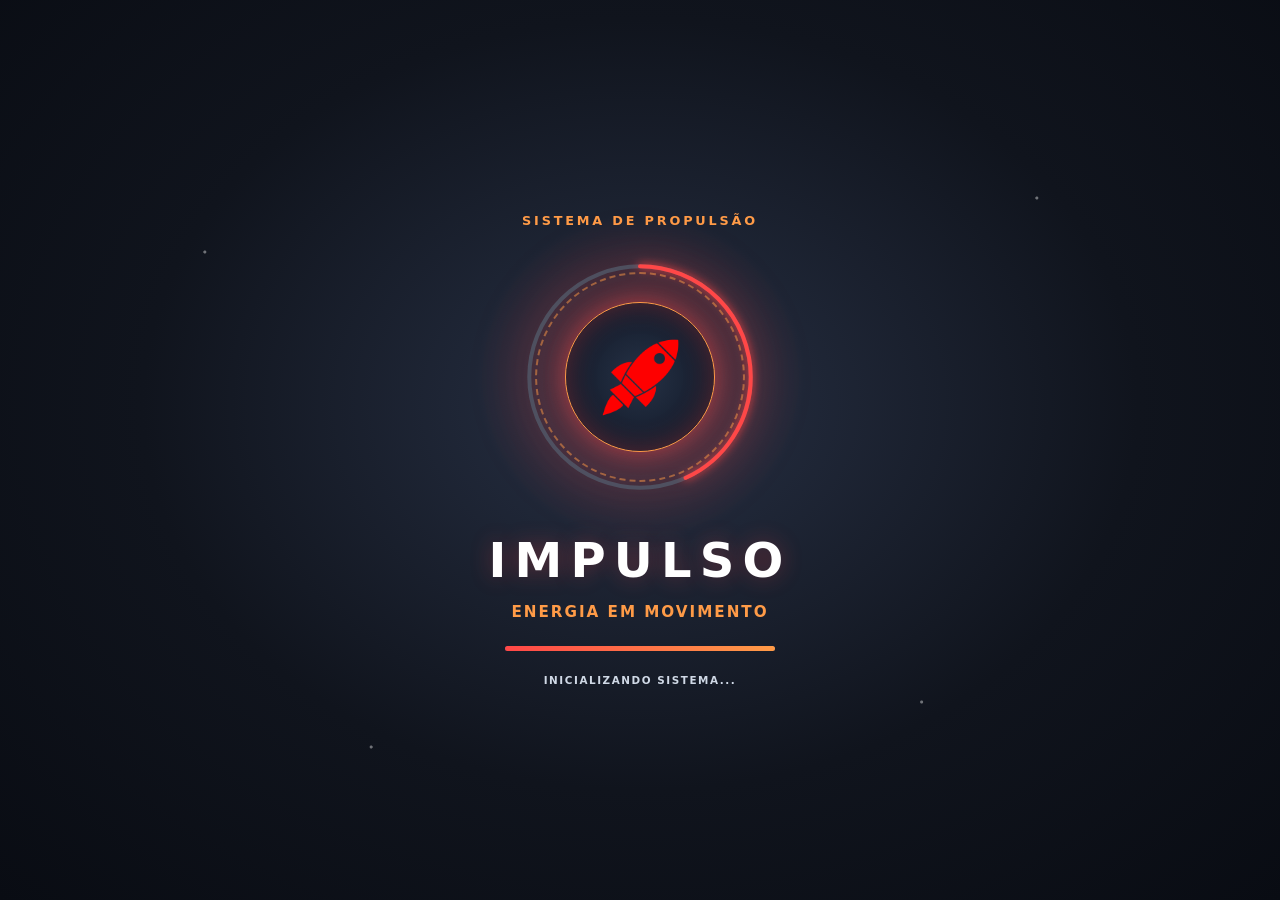
==== commit cfee0bd6: "Add files via upload" ====
--- a/index.html
+++ b/index.html
@@ -1 +1 @@
-<!doctype html><html lang="pt-BR"><head><meta charset="utf-8"><meta name="viewport" content="width=device-width,initial-scale=1"><meta name="theme-color" content="#FF0080"><meta name="description" content="Impulso: produtividade e maestria offline"><link rel="manifest" href="manifest.json?v=108"><link rel="icon" type="image/png" sizes="192x192" href="rocket-192-v11.png"><link rel="apple-touch-icon" href="rocket-192-v11.png"><link rel="stylesheet" href="styles.css?v=160"><title>Impulso — Motor de Produtividade Pessoal</title><script src="app.js?v=160" defer></script><style id="splash-critical">#splash{position:fixed;inset:0;z-index:1000;display:flex;flex-direction:column;justify-content:center;align-items:center;background:#10141d;color:#fff;overflow:hidden;isolation:isolate;transition:opacity .38s ease}#splash.hide{opacity:0;pointer-events:none}#splash .splash-progress{width:min(65vw,250px);aspect-ratio:1;position:relative;display:grid;place-items:center}#splash .splash-logo{width:60%;height:60%;object-fit:contain;position:relative;z-index:2}#splash .splash-wordmark{text-align:center;display:flex;flex-direction:column;align-items:center;gap:5px}#splash .splash-wordmark strong{font-size:clamp(2rem,8vw,3rem);letter-spacing:.17em;color:#fff}#splash .splash-wordmark small{color:#d0d9e6;font-size:clamp(.75rem,3vw,.95rem)}</style><link rel="stylesheet" href="theme-impulso.css?v=108"><link rel="stylesheet" href="theme-impulso-analogo.css?v=108"><link rel="stylesheet" href="theme-impulso-triadico.css?v=108"><link rel="stylesheet" href="theme-impulso-granfino.css?v=108"><link rel="stylesheet" href="theme-impulso-ecologico.css?v=108"><link rel="stylesheet" href="theme-impulso-mistico.css?v=108"><link rel="stylesheet" href="theme-unified.css?v=108"><link rel="stylesheet" href="impulsinho/avatar.css?v=160"><script src="impulsinho/conhecimento.js?v=135" defer></script><script src="impulsinho/avatar.js?v=160" defer></script><script src="impulsinho/r2d10.js?v=129" defer></script><link rel="stylesheet" href="impulsinho/motores/motor-corporal.css"></head><body><div id="splash" role="status" aria-label="Impulso iniciando" aria-live="off"><div class="splash-stars" aria-hidden="true"></div><div class="splash-kicker" aria-hidden="true">SISTEMA DE PROPULSÃO</div><div class="splash-progress" aria-hidden="true"><span class="splash-halo"></span><span class="splash-burst"></span><svg class="splash-ring" viewBox="0 0 280 280" focusable="false"><circle class="splash-track" cx="140" cy="140" r="124"/><circle class="splash-fill" cx="140" cy="140" r="124" pathLength="100"/></svg><span class="splash-orbit"></span><span class="splash-core"><img class="splash-logo" src="logo.png" alt=""></span><span class="splash-spark spark-one"></span><span class="splash-spark spark-two"></span><span class="splash-spark spark-three"></span><span class="splash-spark spark-four"></span></div><div class="splash-wordmark"><strong>IMPULSO</strong><small>ENERGIA EM MOVIMENTO</small></div><div class="splash-loading" aria-hidden="true"><span class="splash-loading-bar"></span></div><span class="splash-caption" aria-hidden="true">INICIALIZANDO SISTEMA...</span></div><header class="top"><button id="menuToggle" class="menu-toggle" type="button" aria-label="Abrir menu" aria-controls="menuDrawer" aria-expanded="false"><span></span><span></span><span></span></button><a class="brand" href="https://magpe-stack.github.io/Impulso/#inicio" aria-label="Impulso — Ir para o início"><img class="brand-logo" src="logo.svg" alt="" width="40" height="40"><span>Impulso</span></a><div class="header-icons"><div class="impulso-notice-anchor"><button id="impulsoBadgeIndicator" class="impulso-badge-indicator" type="button" aria-haspopup="true" aria-controls="impulsoNoticePopover" aria-expanded="false" title="Consultar novidades" hidden></button><section id="impulsoNoticePopover" class="impulso-notice-popover" aria-label="Novidades do Impulso" hidden></section></div><button id="actionIndicator" class="action-indicator" type="button" hidden aria-label="Atividade em andamento" title="Abrir atividade"></button><button id="theme" class="icon-button" type="button" title="Alternar tema" aria-label="Alternar tema" aria-pressed="false"><svg viewBox="0 0 24 24" aria-hidden="true"><path d="M20.5 14.5A8.5 8.5 0 0 1 9.5 3.5 8.5 8.5 0 1 0 20.5 14.5Z"/></svg></button><button id="fullscreen" class="icon-button" type="button" title="Alternar tela cheia" aria-label="Entrar em tela cheia"><svg viewBox="0 0 24 24" aria-hidden="true"><path d="M8 3H3v5M16 3h5v5M3 16v5h5M21 16v5h-5"/></svg></button></div></header><div id="menuBackdrop" class="menu-backdrop" hidden></div><aside id="menuDrawer" class="menu-drawer" aria-label="Menu principal" aria-hidden="true" inert><div class="menu-heading"><strong>Impulso</strong></div><nav id="nav" aria-label="Navegação principal"></nav></aside><div class="shell"><main id="main" tabindex="-1"></main></div><footer class="app-footer" aria-label="Links e informações"><a class="icon-button" href="https://magpe-stack.github.io/Impulso/" target="_blank" rel="noopener noreferrer" title="Site do Impulso" aria-label="Site do Impulso"><img src="logo.svg" alt="" width="24" height="24"></a><a class="icon-button" href="https://github.com/magpe-stack/Impulso" target="_blank" rel="noopener noreferrer" title="GitHub" aria-label="Repositório GitHub"><svg viewBox="0 0 24 24" aria-hidden="true"><path d="M9 19c-4.3 1.2-4.3-2-6-2.5m12 5v-3.4a3 3 0 0 0-.8-2.3c2.7-.3 5.5-1.3 5.5-6A4.7 4.7 0 0 0 18.4 6a4.3 4.3 0 0 0-.1-3.3S17 2.4 14.5 4a13 13 0 0 0-7 0C5 2.4 3.7 2.7 3.7 2.7A4.3 4.3 0 0 0 3.6 6a4.7 4.7 0 0 0-1.3 3.8c0 4.7 2.8 5.7 5.5 6A3 3 0 0 0 7 18.1v3.4"/></svg></a><a class="icon-button" href="https://github.com/magpe-stack/Impulso/blob/main/README.md" target="_blank" rel="noopener noreferrer" title="Ajuda e manual" aria-label="Ajuda e manual"><svg viewBox="0 0 24 24" aria-hidden="true"><circle cx="12" cy="12" r="9"/><path d="M9.5 9a2.5 2.5 0 1 1 4 2c-1 .7-1.5 1.2-1.5 2.5M12 17h.01"/></svg></a><button id="about" class="icon-button" type="button" title="Sobre o Impulso" aria-label="Sobre o Impulso"><svg viewBox="0 0 24 24" aria-hidden="true"><circle cx="12" cy="12" r="9"/><path d="M12 11v6M12 7h.01"/></svg></button></footer><dialog id="modal" aria-label="Caixa de diálogo"></dialog><input id="importProjectFile" type="file" accept="application/json,.json,.impulso" hidden><input id="importFile" type="file" accept="application/json,.json,.impulso" hidden><div id="toast" role="status" aria-live="polite"></div></body></html>
+<!doctype html><html lang="pt-BR"><head><meta charset="utf-8"><meta name="viewport" content="width=device-width,initial-scale=1"><meta name="theme-color" content="#FF0080"><meta name="description" content="Impulso: produtividade e maestria offline"><link rel="manifest" href="manifest.json?v=108"><link rel="icon" type="image/png" sizes="192x192" href="rocket-192-v11.png"><link rel="apple-touch-icon" href="rocket-192-v11.png"><link rel="stylesheet" href="styles.css?v=161"><title>Impulso — Motor de Produtividade Pessoal</title><script src="app.js?v=161" defer></script><style id="splash-critical">#splash{position:fixed;inset:0;z-index:1000;display:flex;flex-direction:column;justify-content:center;align-items:center;background:#10141d;color:#fff;overflow:hidden;isolation:isolate;transition:opacity .38s ease}#splash.hide{opacity:0;pointer-events:none}#splash .splash-progress{width:min(65vw,250px);aspect-ratio:1;position:relative;display:grid;place-items:center}#splash .splash-logo{width:60%;height:60%;object-fit:contain;position:relative;z-index:2}#splash .splash-wordmark{text-align:center;display:flex;flex-direction:column;align-items:center;gap:5px}#splash .splash-wordmark strong{font-size:clamp(2rem,8vw,3rem);letter-spacing:.17em;color:#fff}#splash .splash-wordmark small{color:#d0d9e6;font-size:clamp(.75rem,3vw,.95rem)}</style><link rel="stylesheet" href="theme-impulso.css?v=108"><link rel="stylesheet" href="theme-impulso-analogo.css?v=108"><link rel="stylesheet" href="theme-impulso-triadico.css?v=108"><link rel="stylesheet" href="theme-impulso-granfino.css?v=108"><link rel="stylesheet" href="theme-impulso-ecologico.css?v=108"><link rel="stylesheet" href="theme-impulso-mistico.css?v=108"><link rel="stylesheet" href="theme-unified.css?v=108"><link rel="stylesheet" href="impulsinho/avatar.css?v=161"><script src="impulsinho/conhecimento.js?v=135" defer></script><script src="impulsinho/avatar.js?v=161" defer></script><script src="impulsinho/r2d10.js?v=129" defer></script><link rel="stylesheet" href="impulsinho/motores/motor-corporal.css"></head><body><div id="splash" role="status" aria-label="Impulso iniciando" aria-live="off"><div class="splash-stars" aria-hidden="true"></div><div class="splash-kicker" aria-hidden="true">SISTEMA DE PROPULSÃO</div><div class="splash-progress" aria-hidden="true"><span class="splash-halo"></span><span class="splash-burst"></span><svg class="splash-ring" viewBox="0 0 280 280" focusable="false"><circle class="splash-track" cx="140" cy="140" r="124"/><circle class="splash-fill" cx="140" cy="140" r="124" pathLength="100"/></svg><span class="splash-orbit"></span><span class="splash-core"><img class="splash-logo" src="logo.png" alt=""></span><span class="splash-spark spark-one"></span><span class="splash-spark spark-two"></span><span class="splash-spark spark-three"></span><span class="splash-spark spark-four"></span></div><div class="splash-wordmark"><strong>IMPULSO</strong><small>ENERGIA EM MOVIMENTO</small></div><div class="splash-loading" aria-hidden="true"><span class="splash-loading-bar"></span></div><span class="splash-caption" aria-hidden="true">INICIALIZANDO SISTEMA...</span></div><header class="top"><button id="menuToggle" class="menu-toggle" type="button" aria-label="Abrir menu" aria-controls="menuDrawer" aria-expanded="false"><span></span><span></span><span></span></button><a class="brand" href="https://magpe-stack.github.io/Impulso/#inicio" aria-label="Impulso — Ir para o início"><img class="brand-logo" src="logo.svg" alt="" width="40" height="40"><span>Impulso</span></a><div class="header-icons"><div class="impulso-notice-anchor"><button id="impulsoBadgeIndicator" class="impulso-badge-indicator" type="button" aria-haspopup="true" aria-controls="impulsoNoticePopover" aria-expanded="false" title="Consultar novidades" hidden></button><section id="impulsoNoticePopover" class="impulso-notice-popover" aria-label="Novidades do Impulso" hidden></section></div><button id="actionIndicator" class="action-indicator" type="button" hidden aria-label="Atividade em andamento" title="Abrir atividade"></button><button id="theme" class="icon-button" type="button" title="Alternar tema" aria-label="Alternar tema" aria-pressed="false"><svg viewBox="0 0 24 24" aria-hidden="true"><path d="M20.5 14.5A8.5 8.5 0 0 1 9.5 3.5 8.5 8.5 0 1 0 20.5 14.5Z"/></svg></button><button id="fullscreen" class="icon-button" type="button" title="Alternar tela cheia" aria-label="Entrar em tela cheia"><svg viewBox="0 0 24 24" aria-hidden="true"><path d="M8 3H3v5M16 3h5v5M3 16v5h5M21 16v5h-5"/></svg></button></div></header><div id="menuBackdrop" class="menu-backdrop" hidden></div><aside id="menuDrawer" class="menu-drawer" aria-label="Menu principal" aria-hidden="true" inert><div class="menu-heading"><strong>Impulso</strong></div><nav id="nav" aria-label="Navegação principal"></nav></aside><div class="shell"><main id="main" tabindex="-1"></main></div><footer class="app-footer" aria-label="Links e informações"><a class="icon-button" href="https://magpe-stack.github.io/Impulso/" target="_blank" rel="noopener noreferrer" title="Site do Impulso" aria-label="Site do Impulso"><img src="logo.svg" alt="" width="24" height="24"></a><a class="icon-button" href="https://github.com/magpe-stack/Impulso" target="_blank" rel="noopener noreferrer" title="GitHub" aria-label="Repositório GitHub"><svg viewBox="0 0 24 24" aria-hidden="true"><path d="M9 19c-4.3 1.2-4.3-2-6-2.5m12 5v-3.4a3 3 0 0 0-.8-2.3c2.7-.3 5.5-1.3 5.5-6A4.7 4.7 0 0 0 18.4 6a4.3 4.3 0 0 0-.1-3.3S17 2.4 14.5 4a13 13 0 0 0-7 0C5 2.4 3.7 2.7 3.7 2.7A4.3 4.3 0 0 0 3.6 6a4.7 4.7 0 0 0-1.3 3.8c0 4.7 2.8 5.7 5.5 6A3 3 0 0 0 7 18.1v3.4"/></svg></a><a class="icon-button" href="https://github.com/magpe-stack/Impulso/blob/main/README.md" target="_blank" rel="noopener noreferrer" title="Ajuda e manual" aria-label="Ajuda e manual"><svg viewBox="0 0 24 24" aria-hidden="true"><circle cx="12" cy="12" r="9"/><path d="M9.5 9a2.5 2.5 0 1 1 4 2c-1 .7-1.5 1.2-1.5 2.5M12 17h.01"/></svg></a><button id="about" class="icon-button" type="button" title="Sobre o Impulso" aria-label="Sobre o Impulso"><svg viewBox="0 0 24 24" aria-hidden="true"><circle cx="12" cy="12" r="9"/><path d="M12 11v6M12 7h.01"/></svg></button></footer><dialog id="modal" aria-label="Caixa de diálogo"></dialog><input id="importProjectFile" type="file" accept="application/json,.json,.impulso" hidden><input id="importFile" type="file" accept="application/json,.json,.impulso" hidden><div id="toast" role="status" aria-live="polite"></div></body></html>
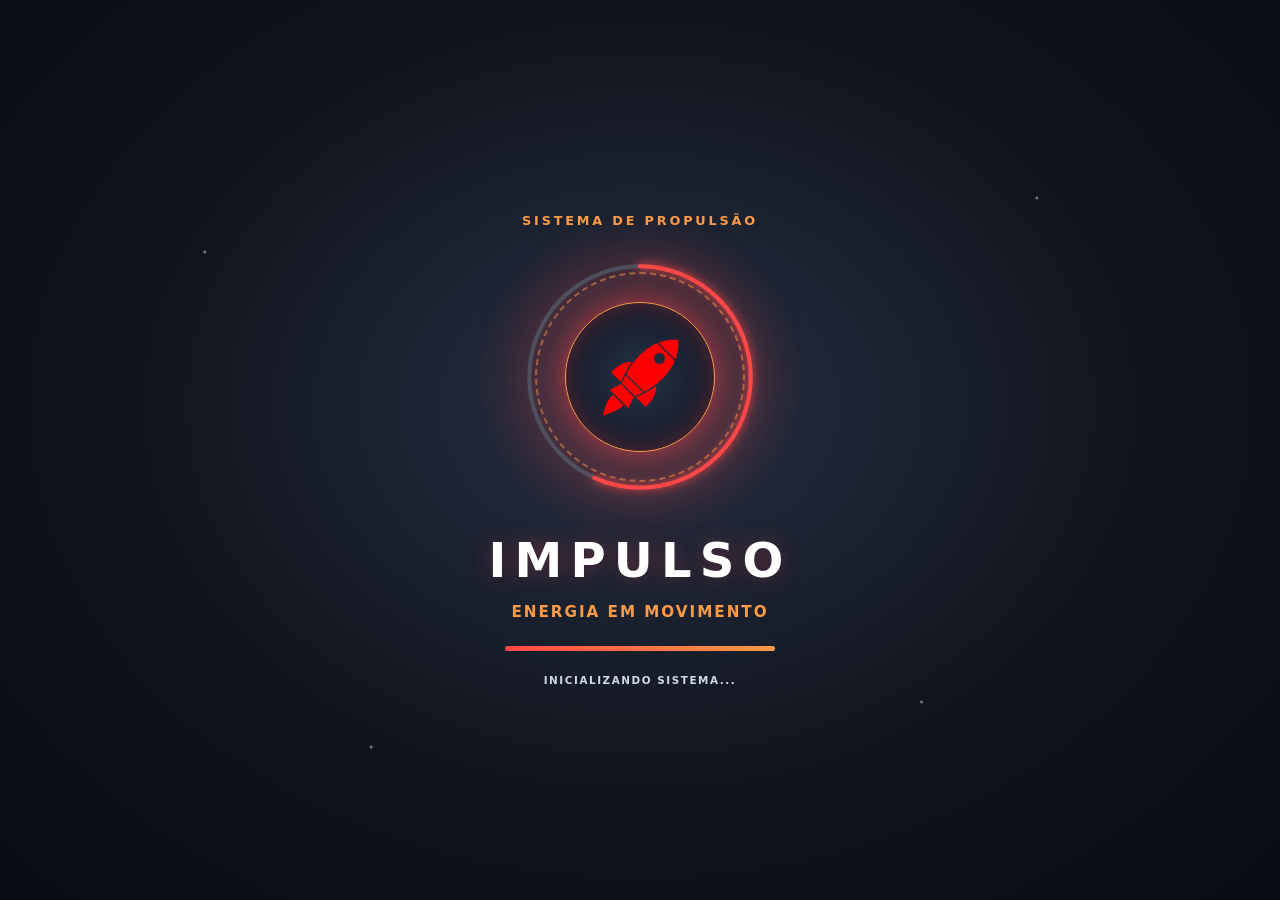
==== commit 782699ac: "Add files via upload" ====
--- a/index.html
+++ b/index.html
@@ -1 +1 @@
-<!doctype html><html lang="pt-BR"><head><meta charset="utf-8"><meta name="viewport" content="width=device-width,initial-scale=1"><meta name="theme-color" content="#FF0080"><meta name="description" content="Impulso: produtividade e maestria offline"><link rel="manifest" href="manifest.json?v=108"><link rel="icon" type="image/png" sizes="192x192" href="rocket-192-v11.png"><link rel="apple-touch-icon" href="rocket-192-v11.png"><link rel="stylesheet" href="styles.css?v=161"><title>Impulso — Motor de Produtividade Pessoal</title><script src="app.js?v=161" defer></script><style id="splash-critical">#splash{position:fixed;inset:0;z-index:1000;display:flex;flex-direction:column;justify-content:center;align-items:center;background:#10141d;color:#fff;overflow:hidden;isolation:isolate;transition:opacity .38s ease}#splash.hide{opacity:0;pointer-events:none}#splash .splash-progress{width:min(65vw,250px);aspect-ratio:1;position:relative;display:grid;place-items:center}#splash .splash-logo{width:60%;height:60%;object-fit:contain;position:relative;z-index:2}#splash .splash-wordmark{text-align:center;display:flex;flex-direction:column;align-items:center;gap:5px}#splash .splash-wordmark strong{font-size:clamp(2rem,8vw,3rem);letter-spacing:.17em;color:#fff}#splash .splash-wordmark small{color:#d0d9e6;font-size:clamp(.75rem,3vw,.95rem)}</style><link rel="stylesheet" href="theme-impulso.css?v=108"><link rel="stylesheet" href="theme-impulso-analogo.css?v=108"><link rel="stylesheet" href="theme-impulso-triadico.css?v=108"><link rel="stylesheet" href="theme-impulso-granfino.css?v=108"><link rel="stylesheet" href="theme-impulso-ecologico.css?v=108"><link rel="stylesheet" href="theme-impulso-mistico.css?v=108"><link rel="stylesheet" href="theme-unified.css?v=108"><link rel="stylesheet" href="impulsinho/avatar.css?v=161"><script src="impulsinho/conhecimento.js?v=135" defer></script><script src="impulsinho/avatar.js?v=161" defer></script><script src="impulsinho/r2d10.js?v=129" defer></script><link rel="stylesheet" href="impulsinho/motores/motor-corporal.css"></head><body><div id="splash" role="status" aria-label="Impulso iniciando" aria-live="off"><div class="splash-stars" aria-hidden="true"></div><div class="splash-kicker" aria-hidden="true">SISTEMA DE PROPULSÃO</div><div class="splash-progress" aria-hidden="true"><span class="splash-halo"></span><span class="splash-burst"></span><svg class="splash-ring" viewBox="0 0 280 280" focusable="false"><circle class="splash-track" cx="140" cy="140" r="124"/><circle class="splash-fill" cx="140" cy="140" r="124" pathLength="100"/></svg><span class="splash-orbit"></span><span class="splash-core"><img class="splash-logo" src="logo.png" alt=""></span><span class="splash-spark spark-one"></span><span class="splash-spark spark-two"></span><span class="splash-spark spark-three"></span><span class="splash-spark spark-four"></span></div><div class="splash-wordmark"><strong>IMPULSO</strong><small>ENERGIA EM MOVIMENTO</small></div><div class="splash-loading" aria-hidden="true"><span class="splash-loading-bar"></span></div><span class="splash-caption" aria-hidden="true">INICIALIZANDO SISTEMA...</span></div><header class="top"><button id="menuToggle" class="menu-toggle" type="button" aria-label="Abrir menu" aria-controls="menuDrawer" aria-expanded="false"><span></span><span></span><span></span></button><a class="brand" href="https://magpe-stack.github.io/Impulso/#inicio" aria-label="Impulso — Ir para o início"><img class="brand-logo" src="logo.svg" alt="" width="40" height="40"><span>Impulso</span></a><div class="header-icons"><div class="impulso-notice-anchor"><button id="impulsoBadgeIndicator" class="impulso-badge-indicator" type="button" aria-haspopup="true" aria-controls="impulsoNoticePopover" aria-expanded="false" title="Consultar novidades" hidden></button><section id="impulsoNoticePopover" class="impulso-notice-popover" aria-label="Novidades do Impulso" hidden></section></div><button id="actionIndicator" class="action-indicator" type="button" hidden aria-label="Atividade em andamento" title="Abrir atividade"></button><button id="theme" class="icon-button" type="button" title="Alternar tema" aria-label="Alternar tema" aria-pressed="false"><svg viewBox="0 0 24 24" aria-hidden="true"><path d="M20.5 14.5A8.5 8.5 0 0 1 9.5 3.5 8.5 8.5 0 1 0 20.5 14.5Z"/></svg></button><button id="fullscreen" class="icon-button" type="button" title="Alternar tela cheia" aria-label="Entrar em tela cheia"><svg viewBox="0 0 24 24" aria-hidden="true"><path d="M8 3H3v5M16 3h5v5M3 16v5h5M21 16v5h-5"/></svg></button></div></header><div id="menuBackdrop" class="menu-backdrop" hidden></div><aside id="menuDrawer" class="menu-drawer" aria-label="Menu principal" aria-hidden="true" inert><div class="menu-heading"><strong>Impulso</strong></div><nav id="nav" aria-label="Navegação principal"></nav></aside><div class="shell"><main id="main" tabindex="-1"></main></div><footer class="app-footer" aria-label="Links e informações"><a class="icon-button" href="https://magpe-stack.github.io/Impulso/" target="_blank" rel="noopener noreferrer" title="Site do Impulso" aria-label="Site do Impulso"><img src="logo.svg" alt="" width="24" height="24"></a><a class="icon-button" href="https://github.com/magpe-stack/Impulso" target="_blank" rel="noopener noreferrer" title="GitHub" aria-label="Repositório GitHub"><svg viewBox="0 0 24 24" aria-hidden="true"><path d="M9 19c-4.3 1.2-4.3-2-6-2.5m12 5v-3.4a3 3 0 0 0-.8-2.3c2.7-.3 5.5-1.3 5.5-6A4.7 4.7 0 0 0 18.4 6a4.3 4.3 0 0 0-.1-3.3S17 2.4 14.5 4a13 13 0 0 0-7 0C5 2.4 3.7 2.7 3.7 2.7A4.3 4.3 0 0 0 3.6 6a4.7 4.7 0 0 0-1.3 3.8c0 4.7 2.8 5.7 5.5 6A3 3 0 0 0 7 18.1v3.4"/></svg></a><a class="icon-button" href="https://github.com/magpe-stack/Impulso/blob/main/README.md" target="_blank" rel="noopener noreferrer" title="Ajuda e manual" aria-label="Ajuda e manual"><svg viewBox="0 0 24 24" aria-hidden="true"><circle cx="12" cy="12" r="9"/><path d="M9.5 9a2.5 2.5 0 1 1 4 2c-1 .7-1.5 1.2-1.5 2.5M12 17h.01"/></svg></a><button id="about" class="icon-button" type="button" title="Sobre o Impulso" aria-label="Sobre o Impulso"><svg viewBox="0 0 24 24" aria-hidden="true"><circle cx="12" cy="12" r="9"/><path d="M12 11v6M12 7h.01"/></svg></button></footer><dialog id="modal" aria-label="Caixa de diálogo"></dialog><input id="importProjectFile" type="file" accept="application/json,.json,.impulso" hidden><input id="importFile" type="file" accept="application/json,.json,.impulso" hidden><div id="toast" role="status" aria-live="polite"></div></body></html>
+<!doctype html><html lang="pt-BR"><head><meta charset="utf-8"><meta name="viewport" content="width=device-width,initial-scale=1"><meta name="theme-color" content="#FF0080"><meta name="description" content="Impulso: produtividade e maestria offline"><link rel="manifest" href="manifest.json?v=108"><link rel="icon" type="image/png" sizes="192x192" href="rocket-192-v11.png"><link rel="apple-touch-icon" href="rocket-192-v11.png"><link rel="stylesheet" href="styles.css?v=162"><title>Impulso — Motor de Produtividade Pessoal</title><script src="app.js?v=162" defer></script><style id="splash-critical">#splash{position:fixed;inset:0;z-index:1000;display:flex;flex-direction:column;justify-content:center;align-items:center;background:#10141d;color:#fff;overflow:hidden;isolation:isolate;transition:opacity .38s ease}#splash.hide{opacity:0;pointer-events:none}#splash .splash-progress{width:min(65vw,250px);aspect-ratio:1;position:relative;display:grid;place-items:center}#splash .splash-logo{width:60%;height:60%;object-fit:contain;position:relative;z-index:2}#splash .splash-wordmark{text-align:center;display:flex;flex-direction:column;align-items:center;gap:5px}#splash .splash-wordmark strong{font-size:clamp(2rem,8vw,3rem);letter-spacing:.17em;color:#fff}#splash .splash-wordmark small{color:#d0d9e6;font-size:clamp(.75rem,3vw,.95rem)}</style><link rel="stylesheet" href="theme-impulso.css?v=108"><link rel="stylesheet" href="theme-impulso-analogo.css?v=108"><link rel="stylesheet" href="theme-impulso-triadico.css?v=108"><link rel="stylesheet" href="theme-impulso-granfino.css?v=108"><link rel="stylesheet" href="theme-impulso-ecologico.css?v=108"><link rel="stylesheet" href="theme-impulso-mistico.css?v=108"><link rel="stylesheet" href="theme-unified.css?v=108"><link rel="stylesheet" href="impulsinho/avatar.css?v=162"><script src="impulsinho/conhecimento.js?v=135" defer></script><script src="impulsinho/avatar.js?v=162" defer></script><script src="impulsinho/r2d10.js?v=129" defer></script><link rel="stylesheet" href="impulsinho/motores/motor-corporal.css"></head><body><div id="splash" role="status" aria-label="Impulso iniciando" aria-live="off"><div class="splash-stars" aria-hidden="true"></div><div class="splash-kicker" aria-hidden="true">SISTEMA DE PROPULSÃO</div><div class="splash-progress" aria-hidden="true"><span class="splash-halo"></span><span class="splash-burst"></span><svg class="splash-ring" viewBox="0 0 280 280" focusable="false"><circle class="splash-track" cx="140" cy="140" r="124"/><circle class="splash-fill" cx="140" cy="140" r="124" pathLength="100"/></svg><span class="splash-orbit"></span><span class="splash-core"><img class="splash-logo" src="logo.png" alt=""></span><span class="splash-spark spark-one"></span><span class="splash-spark spark-two"></span><span class="splash-spark spark-three"></span><span class="splash-spark spark-four"></span></div><div class="splash-wordmark"><strong>IMPULSO</strong><small>ENERGIA EM MOVIMENTO</small></div><div class="splash-loading" aria-hidden="true"><span class="splash-loading-bar"></span></div><span class="splash-caption" aria-hidden="true">INICIALIZANDO SISTEMA...</span></div><header class="top"><button id="menuToggle" class="menu-toggle" type="button" aria-label="Abrir menu" aria-controls="menuDrawer" aria-expanded="false"><span></span><span></span><span></span></button><a class="brand" href="https://magpe-stack.github.io/Impulso/#inicio" aria-label="Impulso — Ir para o início"><img class="brand-logo" src="logo.svg" alt="" width="40" height="40"><span>Impulso</span></a><div class="header-icons"><div class="impulso-notice-anchor"><button id="impulsoBadgeIndicator" class="impulso-badge-indicator" type="button" aria-haspopup="true" aria-controls="impulsoNoticePopover" aria-expanded="false" title="Consultar novidades" hidden></button><section id="impulsoNoticePopover" class="impulso-notice-popover" aria-label="Novidades do Impulso" hidden></section></div><button id="actionIndicator" class="action-indicator" type="button" hidden aria-label="Atividade em andamento" title="Abrir atividade"></button><button id="theme" class="icon-button" type="button" title="Alternar tema" aria-label="Alternar tema" aria-pressed="false"><svg viewBox="0 0 24 24" aria-hidden="true"><path d="M20.5 14.5A8.5 8.5 0 0 1 9.5 3.5 8.5 8.5 0 1 0 20.5 14.5Z"/></svg></button><button id="fullscreen" class="icon-button" type="button" title="Alternar tela cheia" aria-label="Entrar em tela cheia"><svg viewBox="0 0 24 24" aria-hidden="true"><path d="M8 3H3v5M16 3h5v5M3 16v5h5M21 16v5h-5"/></svg></button></div></header><div id="menuBackdrop" class="menu-backdrop" hidden></div><aside id="menuDrawer" class="menu-drawer" aria-label="Menu principal" aria-hidden="true" inert><div class="menu-heading"><strong>Impulso</strong></div><nav id="nav" aria-label="Navegação principal"></nav></aside><div class="shell"><main id="main" tabindex="-1"></main></div><footer class="app-footer" aria-label="Links e informações"><a class="icon-button" href="https://magpe-stack.github.io/Impulso/" target="_blank" rel="noopener noreferrer" title="Site do Impulso" aria-label="Site do Impulso"><img src="logo.svg" alt="" width="24" height="24"></a><a class="icon-button" href="https://github.com/magpe-stack/Impulso" target="_blank" rel="noopener noreferrer" title="GitHub" aria-label="Repositório GitHub"><svg viewBox="0 0 24 24" aria-hidden="true"><path d="M9 19c-4.3 1.2-4.3-2-6-2.5m12 5v-3.4a3 3 0 0 0-.8-2.3c2.7-.3 5.5-1.3 5.5-6A4.7 4.7 0 0 0 18.4 6a4.3 4.3 0 0 0-.1-3.3S17 2.4 14.5 4a13 13 0 0 0-7 0C5 2.4 3.7 2.7 3.7 2.7A4.3 4.3 0 0 0 3.6 6a4.7 4.7 0 0 0-1.3 3.8c0 4.7 2.8 5.7 5.5 6A3 3 0 0 0 7 18.1v3.4"/></svg></a><a class="icon-button" href="https://github.com/magpe-stack/Impulso/blob/main/README.md" target="_blank" rel="noopener noreferrer" title="Ajuda e manual" aria-label="Ajuda e manual"><svg viewBox="0 0 24 24" aria-hidden="true"><circle cx="12" cy="12" r="9"/><path d="M9.5 9a2.5 2.5 0 1 1 4 2c-1 .7-1.5 1.2-1.5 2.5M12 17h.01"/></svg></a><button id="about" class="icon-button" type="button" title="Sobre o Impulso" aria-label="Sobre o Impulso"><svg viewBox="0 0 24 24" aria-hidden="true"><circle cx="12" cy="12" r="9"/><path d="M12 11v6M12 7h.01"/></svg></button></footer><dialog id="modal" aria-label="Caixa de diálogo"></dialog><input id="importProjectFile" type="file" accept="application/json,.json,.impulso" hidden><input id="importFile" type="file" accept="application/json,.json,.impulso" hidden><div id="toast" role="status" aria-live="polite"></div></body></html>
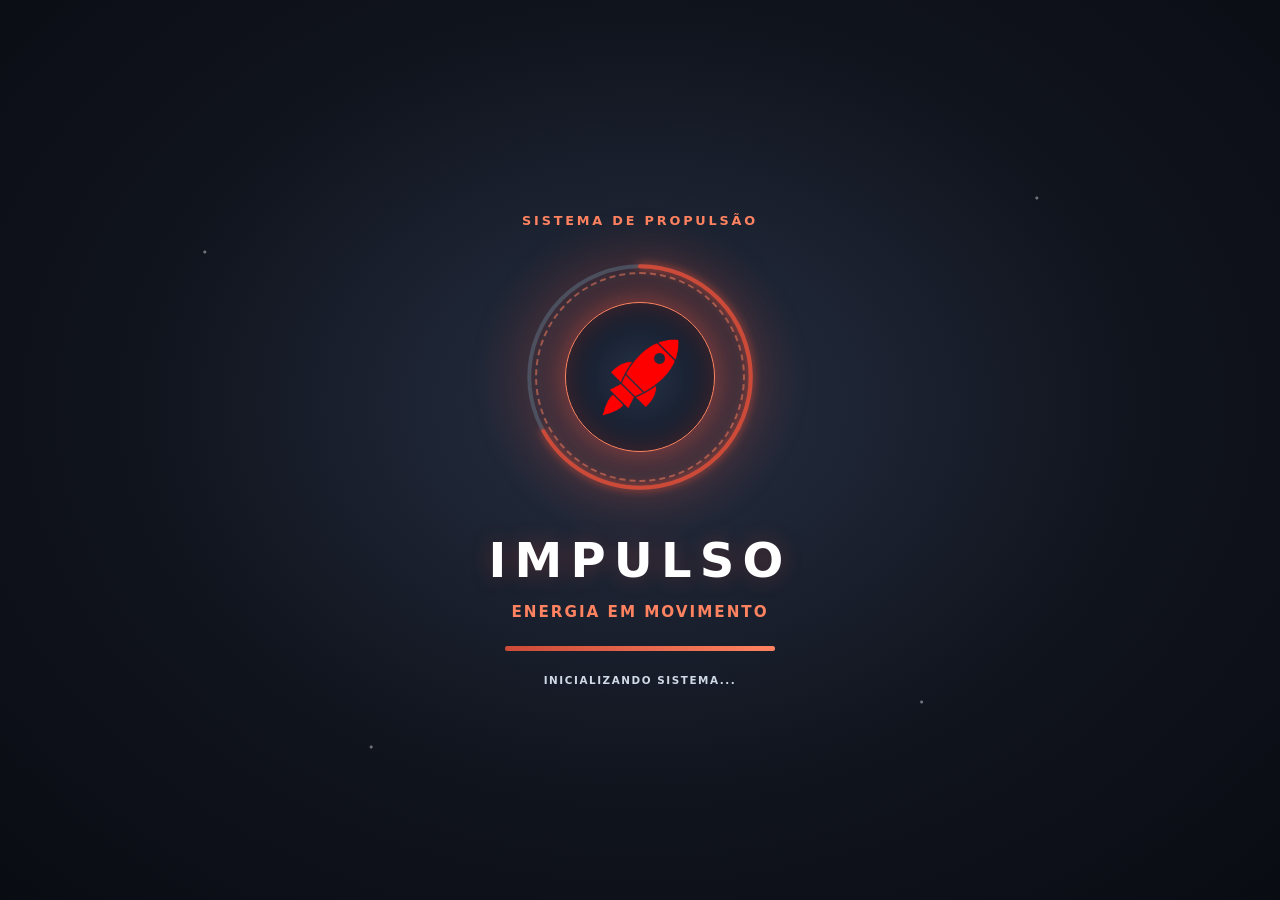
==== commit 8400f187: "Add files via upload" ====
--- a/index.html
+++ b/index.html
@@ -1 +1 @@
-<!doctype html><html lang="pt-BR"><head><meta charset="utf-8"><meta name="viewport" content="width=device-width,initial-scale=1"><meta name="theme-color" content="#FF0080"><meta name="description" content="Impulso: produtividade e maestria offline"><link rel="manifest" href="manifest.json?v=108"><link rel="icon" type="image/png" sizes="192x192" href="rocket-192-v11.png"><link rel="apple-touch-icon" href="rocket-192-v11.png"><link rel="stylesheet" href="styles.css?v=162"><title>Impulso — Motor de Produtividade Pessoal</title><script src="app.js?v=162" defer></script><style id="splash-critical">#splash{position:fixed;inset:0;z-index:1000;display:flex;flex-direction:column;justify-content:center;align-items:center;background:#10141d;color:#fff;overflow:hidden;isolation:isolate;transition:opacity .38s ease}#splash.hide{opacity:0;pointer-events:none}#splash .splash-progress{width:min(65vw,250px);aspect-ratio:1;position:relative;display:grid;place-items:center}#splash .splash-logo{width:60%;height:60%;object-fit:contain;position:relative;z-index:2}#splash .splash-wordmark{text-align:center;display:flex;flex-direction:column;align-items:center;gap:5px}#splash .splash-wordmark strong{font-size:clamp(2rem,8vw,3rem);letter-spacing:.17em;color:#fff}#splash .splash-wordmark small{color:#d0d9e6;font-size:clamp(.75rem,3vw,.95rem)}</style><link rel="stylesheet" href="theme-impulso.css?v=108"><link rel="stylesheet" href="theme-impulso-analogo.css?v=108"><link rel="stylesheet" href="theme-impulso-triadico.css?v=108"><link rel="stylesheet" href="theme-impulso-granfino.css?v=108"><link rel="stylesheet" href="theme-impulso-ecologico.css?v=108"><link rel="stylesheet" href="theme-impulso-mistico.css?v=108"><link rel="stylesheet" href="theme-unified.css?v=108"><link rel="stylesheet" href="impulsinho/avatar.css?v=162"><script src="impulsinho/conhecimento.js?v=135" defer></script><script src="impulsinho/avatar.js?v=162" defer></script><script src="impulsinho/r2d10.js?v=129" defer></script><link rel="stylesheet" href="impulsinho/motores/motor-corporal.css"></head><body><div id="splash" role="status" aria-label="Impulso iniciando" aria-live="off"><div class="splash-stars" aria-hidden="true"></div><div class="splash-kicker" aria-hidden="true">SISTEMA DE PROPULSÃO</div><div class="splash-progress" aria-hidden="true"><span class="splash-halo"></span><span class="splash-burst"></span><svg class="splash-ring" viewBox="0 0 280 280" focusable="false"><circle class="splash-track" cx="140" cy="140" r="124"/><circle class="splash-fill" cx="140" cy="140" r="124" pathLength="100"/></svg><span class="splash-orbit"></span><span class="splash-core"><img class="splash-logo" src="logo.png" alt=""></span><span class="splash-spark spark-one"></span><span class="splash-spark spark-two"></span><span class="splash-spark spark-three"></span><span class="splash-spark spark-four"></span></div><div class="splash-wordmark"><strong>IMPULSO</strong><small>ENERGIA EM MOVIMENTO</small></div><div class="splash-loading" aria-hidden="true"><span class="splash-loading-bar"></span></div><span class="splash-caption" aria-hidden="true">INICIALIZANDO SISTEMA...</span></div><header class="top"><button id="menuToggle" class="menu-toggle" type="button" aria-label="Abrir menu" aria-controls="menuDrawer" aria-expanded="false"><span></span><span></span><span></span></button><a class="brand" href="https://magpe-stack.github.io/Impulso/#inicio" aria-label="Impulso — Ir para o início"><img class="brand-logo" src="logo.svg" alt="" width="40" height="40"><span>Impulso</span></a><div class="header-icons"><div class="impulso-notice-anchor"><button id="impulsoBadgeIndicator" class="impulso-badge-indicator" type="button" aria-haspopup="true" aria-controls="impulsoNoticePopover" aria-expanded="false" title="Consultar novidades" hidden></button><section id="impulsoNoticePopover" class="impulso-notice-popover" aria-label="Novidades do Impulso" hidden></section></div><button id="actionIndicator" class="action-indicator" type="button" hidden aria-label="Atividade em andamento" title="Abrir atividade"></button><button id="theme" class="icon-button" type="button" title="Alternar tema" aria-label="Alternar tema" aria-pressed="false"><svg viewBox="0 0 24 24" aria-hidden="true"><path d="M20.5 14.5A8.5 8.5 0 0 1 9.5 3.5 8.5 8.5 0 1 0 20.5 14.5Z"/></svg></button><button id="fullscreen" class="icon-button" type="button" title="Alternar tela cheia" aria-label="Entrar em tela cheia"><svg viewBox="0 0 24 24" aria-hidden="true"><path d="M8 3H3v5M16 3h5v5M3 16v5h5M21 16v5h-5"/></svg></button></div></header><div id="menuBackdrop" class="menu-backdrop" hidden></div><aside id="menuDrawer" class="menu-drawer" aria-label="Menu principal" aria-hidden="true" inert><div class="menu-heading"><strong>Impulso</strong></div><nav id="nav" aria-label="Navegação principal"></nav></aside><div class="shell"><main id="main" tabindex="-1"></main></div><footer class="app-footer" aria-label="Links e informações"><a class="icon-button" href="https://magpe-stack.github.io/Impulso/" target="_blank" rel="noopener noreferrer" title="Site do Impulso" aria-label="Site do Impulso"><img src="logo.svg" alt="" width="24" height="24"></a><a class="icon-button" href="https://github.com/magpe-stack/Impulso" target="_blank" rel="noopener noreferrer" title="GitHub" aria-label="Repositório GitHub"><svg viewBox="0 0 24 24" aria-hidden="true"><path d="M9 19c-4.3 1.2-4.3-2-6-2.5m12 5v-3.4a3 3 0 0 0-.8-2.3c2.7-.3 5.5-1.3 5.5-6A4.7 4.7 0 0 0 18.4 6a4.3 4.3 0 0 0-.1-3.3S17 2.4 14.5 4a13 13 0 0 0-7 0C5 2.4 3.7 2.7 3.7 2.7A4.3 4.3 0 0 0 3.6 6a4.7 4.7 0 0 0-1.3 3.8c0 4.7 2.8 5.7 5.5 6A3 3 0 0 0 7 18.1v3.4"/></svg></a><a class="icon-button" href="https://github.com/magpe-stack/Impulso/blob/main/README.md" target="_blank" rel="noopener noreferrer" title="Ajuda e manual" aria-label="Ajuda e manual"><svg viewBox="0 0 24 24" aria-hidden="true"><circle cx="12" cy="12" r="9"/><path d="M9.5 9a2.5 2.5 0 1 1 4 2c-1 .7-1.5 1.2-1.5 2.5M12 17h.01"/></svg></a><button id="about" class="icon-button" type="button" title="Sobre o Impulso" aria-label="Sobre o Impulso"><svg viewBox="0 0 24 24" aria-hidden="true"><circle cx="12" cy="12" r="9"/><path d="M12 11v6M12 7h.01"/></svg></button></footer><dialog id="modal" aria-label="Caixa de diálogo"></dialog><input id="importProjectFile" type="file" accept="application/json,.json,.impulso" hidden><input id="importFile" type="file" accept="application/json,.json,.impulso" hidden><div id="toast" role="status" aria-live="polite"></div></body></html>
+<!doctype html><html lang="pt-BR"><head><meta charset="utf-8"><meta name="viewport" content="width=device-width,initial-scale=1"><meta name="theme-color" content="#FF0080"><meta name="description" content="Impulso: produtividade e maestria offline"><link rel="manifest" href="manifest.json?v=108"><link rel="icon" type="image/png" sizes="192x192" href="rocket-192-v11.png"><link rel="apple-touch-icon" href="rocket-192-v11.png"><link rel="stylesheet" href="styles.css?v=163"><title>Impulso — Motor de Produtividade Pessoal</title><script src="app.js?v=163" defer></script><style id="splash-critical">#splash{position:fixed;inset:0;z-index:1000;display:flex;flex-direction:column;justify-content:center;align-items:center;background:#10141d;color:#fff;overflow:hidden;isolation:isolate;transition:opacity .38s ease}#splash.hide{opacity:0;pointer-events:none}#splash .splash-progress{width:min(65vw,250px);aspect-ratio:1;position:relative;display:grid;place-items:center}#splash .splash-logo{width:60%;height:60%;object-fit:contain;position:relative;z-index:2}#splash .splash-wordmark{text-align:center;display:flex;flex-direction:column;align-items:center;gap:5px}#splash .splash-wordmark strong{font-size:clamp(2rem,8vw,3rem);letter-spacing:.17em;color:#fff}#splash .splash-wordmark small{color:#d0d9e6;font-size:clamp(.75rem,3vw,.95rem)}</style><link rel="stylesheet" href="theme-impulso.css?v=108"><link rel="stylesheet" href="theme-impulso-analogo.css?v=108"><link rel="stylesheet" href="theme-impulso-triadico.css?v=108"><link rel="stylesheet" href="theme-impulso-granfino.css?v=108"><link rel="stylesheet" href="theme-impulso-ecologico.css?v=108"><link rel="stylesheet" href="theme-impulso-mistico.css?v=108"><link rel="stylesheet" href="theme-unified.css?v=163"><link rel="stylesheet" href="impulsinho/avatar.css?v=163"><script src="impulsinho/conhecimento.js?v=135" defer></script><script src="impulsinho/avatar.js?v=163" defer></script><script src="impulsinho/r2d10.js?v=129" defer></script><link rel="stylesheet" href="impulsinho/motores/motor-corporal.css"></head><body><div id="splash" role="status" aria-label="Impulso iniciando" aria-live="off"><div class="splash-stars" aria-hidden="true"></div><div class="splash-kicker" aria-hidden="true">SISTEMA DE PROPULSÃO</div><div class="splash-progress" aria-hidden="true"><span class="splash-halo"></span><span class="splash-burst"></span><svg class="splash-ring" viewBox="0 0 280 280" focusable="false"><circle class="splash-track" cx="140" cy="140" r="124"/><circle class="splash-fill" cx="140" cy="140" r="124" pathLength="100"/></svg><span class="splash-orbit"></span><span class="splash-core"><img class="splash-logo" src="logo.png" alt=""></span><span class="splash-spark spark-one"></span><span class="splash-spark spark-two"></span><span class="splash-spark spark-three"></span><span class="splash-spark spark-four"></span></div><div class="splash-wordmark"><strong>IMPULSO</strong><small>ENERGIA EM MOVIMENTO</small></div><div class="splash-loading" aria-hidden="true"><span class="splash-loading-bar"></span></div><span class="splash-caption" aria-hidden="true">INICIALIZANDO SISTEMA...</span></div><header class="top"><button id="menuToggle" class="menu-toggle" type="button" aria-label="Abrir menu" aria-controls="menuDrawer" aria-expanded="false"><span></span><span></span><span></span></button><a class="brand" href="https://magpe-stack.github.io/Impulso/#inicio" aria-label="Impulso — Ir para o início"><img class="brand-logo" src="logo.svg" alt="" width="40" height="40"><span>Impulso</span></a><div class="header-icons"><div class="impulso-notice-anchor"><button id="impulsoBadgeIndicator" class="impulso-badge-indicator" type="button" aria-haspopup="true" aria-controls="impulsoNoticePopover" aria-expanded="false" title="Consultar novidades" hidden></button><section id="impulsoNoticePopover" class="impulso-notice-popover" aria-label="Novidades do Impulso" hidden></section></div><button id="actionIndicator" class="action-indicator" type="button" hidden aria-label="Atividade em andamento" title="Abrir atividade"></button><button id="theme" class="icon-button" type="button" title="Alternar tema" aria-label="Alternar tema" aria-pressed="false"><svg viewBox="0 0 24 24" aria-hidden="true"><path d="M20.5 14.5A8.5 8.5 0 0 1 9.5 3.5 8.5 8.5 0 1 0 20.5 14.5Z"/></svg></button><button id="fullscreen" class="icon-button" type="button" title="Alternar tela cheia" aria-label="Entrar em tela cheia"><svg viewBox="0 0 24 24" aria-hidden="true"><path d="M8 3H3v5M16 3h5v5M3 16v5h5M21 16v5h-5"/></svg></button></div></header><div id="menuBackdrop" class="menu-backdrop" hidden></div><aside id="menuDrawer" class="menu-drawer" aria-label="Menu principal" aria-hidden="true" inert><div class="menu-heading"><strong>Impulso</strong></div><nav id="nav" aria-label="Navegação principal"></nav></aside><div class="shell"><main id="main" tabindex="-1"></main></div><footer class="app-footer" aria-label="Links e informações"><a class="icon-button" href="https://magpe-stack.github.io/Impulso/" target="_blank" rel="noopener noreferrer" title="Site do Impulso" aria-label="Site do Impulso"><img src="logo.svg" alt="" width="24" height="24"></a><a class="icon-button" href="https://github.com/magpe-stack/Impulso" target="_blank" rel="noopener noreferrer" title="GitHub" aria-label="Repositório GitHub"><svg viewBox="0 0 24 24" aria-hidden="true"><path d="M9 19c-4.3 1.2-4.3-2-6-2.5m12 5v-3.4a3 3 0 0 0-.8-2.3c2.7-.3 5.5-1.3 5.5-6A4.7 4.7 0 0 0 18.4 6a4.3 4.3 0 0 0-.1-3.3S17 2.4 14.5 4a13 13 0 0 0-7 0C5 2.4 3.7 2.7 3.7 2.7A4.3 4.3 0 0 0 3.6 6a4.7 4.7 0 0 0-1.3 3.8c0 4.7 2.8 5.7 5.5 6A3 3 0 0 0 7 18.1v3.4"/></svg></a><a class="icon-button" href="https://github.com/magpe-stack/Impulso/blob/main/README.md" target="_blank" rel="noopener noreferrer" title="Ajuda e manual" aria-label="Ajuda e manual"><svg viewBox="0 0 24 24" aria-hidden="true"><circle cx="12" cy="12" r="9"/><path d="M9.5 9a2.5 2.5 0 1 1 4 2c-1 .7-1.5 1.2-1.5 2.5M12 17h.01"/></svg></a><button id="about" class="icon-button" type="button" title="Sobre o Impulso" aria-label="Sobre o Impulso"><svg viewBox="0 0 24 24" aria-hidden="true"><circle cx="12" cy="12" r="9"/><path d="M12 11v6M12 7h.01"/></svg></button></footer><dialog id="modal" aria-label="Caixa de diálogo"></dialog><input id="importProjectFile" type="file" accept="application/json,.json,.impulso" hidden><input id="importFile" type="file" accept="application/json,.json,.impulso" hidden><div id="toast" role="status" aria-live="polite"></div></body></html>
--- a/theme-unified.css
+++ b/theme-unified.css
@@ -98,3 +98,53 @@
   opacity:.7;
   cursor:not-allowed;
 }
+
+/* Coleções cromáticas 163 */
+body[data-palette="original"]:not(.dark){--color-1:#FFE8D6;--color-2:#FFB79A;--color-3:#FF8360;--color-4:#E8543F;--color-5:#9C2B1B;--theme-base-1:#FFE8D6;--theme-base-2:#FFB79A;--theme-base-3:#FF8360;--theme-bg:#FFFAF6;--theme-bg-secondary:#FFF3EF;--theme-panel:#FFFFFF;--theme-elevated:#FFEBE6;--theme-text:#000000;--theme-muted:#9C2B1B;--theme-primary:#CC4A37;--theme-secondary:#9C2B1B;--theme-highlight:#FF8360;--theme-border:#DCB5AF;--theme-focus:#9C2B1B;--theme-selected:#FBE0DC;--theme-identity:#9C2B1B;--theme-on-identity:#FFFFFF;--theme-on-primary:#000000;--identity-on:#FFFFFF;--footer-fg:#FFFFFF;--color-6:#9C2B1B;--color-7:#FFE8D6;--color-8:#FFB79A;--color-9:#FF8360;--color-10:#CC4A37;--color-11:#9C2B1B;--color-12:#CC4A37;}
+body[data-palette="original"].dark{--color-1:#FFE8D6;--color-2:#FFB79A;--color-3:#FF8360;--color-4:#E8543F;--color-5:#9C2B1B;--theme-base-1:#FFE8D6;--theme-base-2:#FFB79A;--theme-base-3:#FF8360;--theme-bg:#26272E;--theme-bg-secondary:#3E2C2D;--theme-panel:#21171D;--theme-elevated:#452828;--theme-text:#FFFFFF;--theme-muted:#BB6D62;--theme-primary:#E8543F;--theme-secondary:#9C2B1B;--theme-highlight:#FF8360;--theme-border:#4C1E1C;--theme-focus:#B05549;--theme-selected:#452223;--theme-identity:#9C2B1B;--theme-on-identity:#FFFFFF;--theme-on-primary:#000000;--identity-on:#FFFFFF;--footer-fg:#FFFFFF;--color-6:#9C2B1B;--color-7:#FFE8D6;--color-8:#FFB79A;--color-9:#FF8360;--color-10:#E8543F;--color-11:#9C2B1B;--color-12:#E8543F;}
+body[data-palette="terracota"]:not(.dark){--color-1:#F9F5EB;--color-2:#EA5455;--color-3:#F07B3F;--color-4:#2D4059;--color-5:#002B5B;--theme-base-1:#F9F5EB;--theme-base-2:#EA5455;--theme-base-3:#F07B3F;--theme-bg:#FEFDFB;--theme-bg-secondary:#FCE4E4;--theme-panel:#FFFFFF;--theme-elevated:#FDEAE0;--theme-text:#000000;--theme-muted:#002B5B;--theme-primary:#2D4059;--theme-secondary:#002B5B;--theme-highlight:#F07B3F;--theme-border:#A6B5C6;--theme-focus:#002B5B;--theme-selected:#D9DDE1;--theme-identity:#002B5B;--theme-on-identity:#FFFFFF;--theme-on-primary:#FFFFFF;--identity-on:#FFFFFF;--footer-fg:#FFFFFF;--color-6:#002B5B;--color-7:#F9F5EB;--color-8:#EA5455;--color-9:#F07B3F;--color-10:#2D4059;--color-11:#002B5B;--color-12:#2D4059;}
+body[data-palette="terracota"].dark{--color-1:#F9F5EB;--color-2:#EA5455;--color-3:#F07B3F;--color-4:#2D4059;--color-5:#002B5B;--theme-base-1:#F9F5EB;--theme-base-2:#EA5455;--theme-base-3:#F07B3F;--theme-bg:#252830;--theme-bg-secondary:#2B1F2A;--theme-panel:#0E1724;--theme-elevated:#322728;--theme-text:#FFFFFF;--theme-muted:#69829E;--theme-primary:#748191;--theme-secondary:#002B5B;--theme-highlight:#F07B3F;--theme-border:#091E37;--theme-focus:#577393;--theme-selected:#141E2E;--theme-identity:#002B5B;--theme-on-identity:#FFFFFF;--theme-on-primary:#000000;--identity-on:#FFFFFF;--footer-fg:#FFFFFF;--color-6:#002B5B;--color-7:#F9F5EB;--color-8:#EA5455;--color-9:#F07B3F;--color-10:#748191;--color-11:#002B5B;--color-12:#748191;}
+body[data-palette="neon"]:not(.dark){--color-1:#00F795;--color-2:#39BFFF;--color-3:#4436ED;--color-4:#F149EB;--color-5:#F62850;--theme-base-1:#00F795;--theme-base-2:#39BFFF;--theme-base-3:#4436ED;--theme-bg:#C7FDE8;--theme-bg-secondary:#DFF5FF;--theme-panel:#FFFFFF;--theme-elevated:#E1DFFC;--theme-text:#000000;--theme-muted:#E2254A;--theme-primary:#C13ABC;--theme-secondary:#F62850;--theme-highlight:#4436ED;--theme-border:#FCB4C2;--theme-focus:#F62850;--theme-selected:#FCDEFB;--theme-identity:#F62850;--theme-on-identity:#000000;--theme-on-primary:#000000;--identity-on:#000000;--footer-fg:#000000;--color-6:#F62850;--color-7:#00F795;--color-8:#39BFFF;--color-9:#4436ED;--color-10:#C13ABC;--color-11:#F62850;--color-12:#C13ABC;}
+body[data-palette="neon"].dark{--color-1:#00F795;--color-2:#39BFFF;--color-3:#4436ED;--color-4:#F149EB;--color-5:#F62850;--theme-base-1:#00F795;--theme-base-2:#39BFFF;--theme-base-3:#4436ED;--theme-bg:#0F2828;--theme-bg-secondary:#2E2C40;--theme-panel:#2C1623;--theme-elevated:#301B43;--theme-text:#FFFFFF;--theme-muted:#F7355A;--theme-primary:#F149EB;--theme-secondary:#F62850;--theme-highlight:#4436ED;--theme-border:#731C33;--theme-focus:#F62850;--theme-selected:#4F1F47;--theme-identity:#F62850;--theme-on-identity:#000000;--theme-on-primary:#000000;--identity-on:#000000;--footer-fg:#000000;--color-6:#F62850;--color-7:#00F795;--color-8:#39BFFF;--color-9:#4436ED;--color-10:#F149EB;--color-11:#F62850;--color-12:#F149EB;}
+body[data-palette="vintage"]:not(.dark){--color-1:#D69D92;--color-2:#CC9F82;--color-3:#B89468;--color-4:#AFA05E;--color-5:#939353;--theme-base-1:#D69D92;--theme-base-2:#CC9F82;--theme-base-3:#B89468;--theme-bg:#F6E9E7;--theme-bg-secondary:#F7F0EB;--theme-panel:#FFFFFF;--theme-elevated:#F4EEE7;--theme-text:#000000;--theme-muted:#797944;--theme-primary:#827646;--theme-secondary:#939353;--theme-highlight:#B89468;--theme-border:#D9D9C3;--theme-focus:#8A8A4E;--theme-selected:#F1EEE2;--theme-identity:#939353;--theme-on-identity:#000000;--theme-on-primary:#000000;--identity-on:#000000;--footer-fg:#000000;--color-6:#939353;--color-7:#D69D92;--color-8:#CC9F82;--color-9:#B89468;--color-10:#827646;--color-11:#939353;--color-12:#827646;}
+body[data-palette="vintage"].dark{--color-1:#D69D92;--color-2:#CC9F82;--color-3:#B89468;--color-4:#AFA05E;--color-5:#939353;--theme-base-1:#D69D92;--theme-base-2:#CC9F82;--theme-base-3:#B89468;--theme-bg:#222028;--theme-bg-secondary:#36332F;--theme-panel:#202323;--theme-elevated:#38352E;--theme-text:#FFFFFF;--theme-muted:#939353;--theme-primary:#AFA05E;--theme-secondary:#939353;--theme-highlight:#B89468;--theme-border:#484A34;--theme-focus:#939353;--theme-selected:#3A3A2E;--theme-identity:#939353;--theme-on-identity:#000000;--theme-on-primary:#000000;--identity-on:#000000;--footer-fg:#000000;--color-6:#939353;--color-7:#D69D92;--color-8:#CC9F82;--color-9:#B89468;--color-10:#AFA05E;--color-11:#939353;--color-12:#AFA05E;}
+body[data-palette="retro"]:not(.dark){--color-1:#F6E2B3;--color-2:#E7A84E;--color-3:#D96C2C;--color-4:#3E8E7E;--color-5:#274C56;--theme-base-1:#F6E2B3;--theme-base-2:#E7A84E;--theme-base-3:#D96C2C;--theme-bg:#FDF9EE;--theme-bg-secondary:#FBF1E3;--theme-panel:#FFFFFF;--theme-elevated:#F9E7DD;--theme-text:#000000;--theme-muted:#274C56;--theme-primary:#388173;--theme-secondary:#274C56;--theme-highlight:#D96C2C;--theme-border:#B3C0C4;--theme-focus:#274C56;--theme-selected:#DCEBE8;--theme-identity:#274C56;--theme-on-identity:#FFFFFF;--theme-on-primary:#FFFFFF;--identity-on:#FFFFFF;--footer-fg:#FFFFFF;--color-6:#274C56;--color-7:#F6E2B3;--color-8:#E7A84E;--color-9:#D96C2C;--color-10:#388173;--color-11:#274C56;--color-12:#388173;}
+body[data-palette="retro"].dark{--color-1:#F6E2B3;--color-2:#E7A84E;--color-3:#D96C2C;--color-4:#3E8E7E;--color-5:#274C56;--theme-base-1:#F6E2B3;--theme-base-2:#E7A84E;--theme-base-3:#D96C2C;--theme-bg:#25272A;--theme-bg-secondary:#2F2D29;--theme-panel:#131B24;--theme-elevated:#332825;--theme-text:#FFFFFF;--theme-muted:#6E878E;--theme-primary:#408F7F;--theme-secondary:#274C56;--theme-highlight:#D96C2C;--theme-border:#1A2C36;--theme-focus:#59757D;--theme-selected:#1B3034;--theme-identity:#274C56;--theme-on-identity:#FFFFFF;--theme-on-primary:#000000;--identity-on:#FFFFFF;--footer-fg:#FFFFFF;--color-6:#274C56;--color-7:#F6E2B3;--color-8:#E7A84E;--color-9:#D96C2C;--color-10:#408F7F;--color-11:#274C56;--color-12:#408F7F;}
+body[data-palette="caramelo"]:not(.dark){--color-1:#FBF3D0;--color-2:#EBD08C;--color-3:#D4AF37;--color-4:#B8860B;--color-5:#7C5E10;--theme-base-1:#FBF3D0;--theme-base-2:#EBD08C;--theme-base-3:#D4AF37;--theme-bg:#FEFCF5;--theme-bg-secondary:#FCF7ED;--theme-panel:#FFFFFF;--theme-elevated:#F8F2DF;--theme-text:#000000;--theme-muted:#7C5E10;--theme-primary:#996F09;--theme-secondary:#7C5E10;--theme-highlight:#D4AF37;--theme-border:#D1C7AB;--theme-focus:#7C5E10;--theme-selected:#F2E9D3;--theme-identity:#7C5E10;--theme-on-identity:#FFFFFF;--theme-on-primary:#000000;--identity-on:#FFFFFF;--footer-fg:#FFFFFF;--color-6:#7C5E10;--color-7:#FBF3D0;--color-8:#EBD08C;--color-9:#D4AF37;--color-10:#996F09;--color-11:#7C5E10;--color-12:#996F09;}
+body[data-palette="caramelo"].dark{--color-1:#FBF3D0;--color-2:#EBD08C;--color-3:#D4AF37;--color-4:#B8860B;--color-5:#7C5E10;--theme-base-1:#FBF3D0;--theme-base-2:#EBD08C;--theme-base-3:#D4AF37;--theme-bg:#25282D;--theme-bg-secondary:#38342A;--theme-panel:#1D1D1B;--theme-elevated:#3A341F;--theme-text:#FFFFFF;--theme-muted:#9A8347;--theme-primary:#B8860B;--theme-secondary:#7C5E10;--theme-highlight:#D4AF37;--theme-border:#3E3417;--theme-focus:#896E28;--theme-selected:#393018;--theme-identity:#7C5E10;--theme-on-identity:#FFFFFF;--theme-on-primary:#000000;--identity-on:#FFFFFF;--footer-fg:#FFFFFF;--color-6:#7C5E10;--color-7:#FBF3D0;--color-8:#EBD08C;--color-9:#D4AF37;--color-10:#B8860B;--color-11:#7C5E10;--color-12:#B8860B;}
+body[data-palette="mistico"]:not(.dark){--color-1:#E7DFF7;--color-2:#C6B4EE;--color-3:#A48AE0;--color-4:#7B5FD1;--color-5:#4E2FB0;--theme-base-1:#E7DFF7;--theme-base-2:#C6B4EE;--theme-base-3:#A48AE0;--theme-bg:#FAF8FD;--theme-bg-secondary:#F6F3FC;--theme-panel:#FFFFFF;--theme-elevated:#F0ECFA;--theme-text:#000000;--theme-muted:#4E2FB0;--theme-primary:#7B5FD1;--theme-secondary:#4E2FB0;--theme-highlight:#A48AE0;--theme-border:#C1B6E3;--theme-focus:#4E2FB0;--theme-selected:#E7E2F7;--theme-identity:#4E2FB0;--theme-on-identity:#FFFFFF;--theme-on-primary:#FFFFFF;--identity-on:#FFFFFF;--footer-fg:#FFFFFF;--color-6:#4E2FB0;--color-7:#E7DFF7;--color-8:#C6B4EE;--color-9:#A48AE0;--color-10:#7B5FD1;--color-11:#4E2FB0;--color-12:#7B5FD1;}
+body[data-palette="mistico"].dark{--color-1:#E7DFF7;--color-2:#C6B4EE;--color-3:#A48AE0;--color-4:#7B5FD1;--color-5:#4E2FB0;--theme-base-1:#E7DFF7;--theme-base-2:#C6B4EE;--theme-base-3:#A48AE0;--theme-bg:#232631;--theme-bg-secondary:#2E2B48;--theme-panel:#17172F;--theme-elevated:#2E294B;--theme-text:#FFFFFF;--theme-muted:#8A76CB;--theme-primary:#8A71D6;--theme-secondary:#4E2FB0;--theme-highlight:#A48AE0;--theme-border:#2A1F5C;--theme-focus:#775FC2;--theme-selected:#29244C;--theme-identity:#4E2FB0;--theme-on-identity:#FFFFFF;--theme-on-primary:#000000;--identity-on:#FFFFFF;--footer-fg:#FFFFFF;--color-6:#4E2FB0;--color-7:#E7DFF7;--color-8:#C6B4EE;--color-9:#A48AE0;--color-10:#8A71D6;--color-11:#4E2FB0;--color-12:#8A71D6;}
+body[data-palette="primavera"]:not(.dark){--color-1:#FFF3C9;--color-2:#C9E4A6;--color-3:#F7B7C4;--color-4:#A3D9C9;--color-5:#7FB4E0;--theme-base-1:#FFF3C9;--theme-base-2:#C9E4A6;--theme-base-3:#F7B7C4;--theme-bg:#FFFCF3;--theme-bg-secondary:#F6FBF1;--theme-panel:#FFFFFF;--theme-elevated:#FEF3F6;--theme-text:#000000;--theme-muted:#567A98;--theme-primary:#5D7C73;--theme-secondary:#7FB4E0;--theme-highlight:#F7B7C4;--theme-border:#D2E5F4;--theme-focus:#6B97BC;--theme-selected:#EEF8F5;--theme-identity:#7FB4E0;--theme-on-identity:#000000;--theme-on-primary:#000000;--identity-on:#000000;--footer-fg:#000000;--color-6:#7FB4E0;--color-7:#FFF3C9;--color-8:#C9E4A6;--color-9:#F7B7C4;--color-10:#5D7C73;--color-11:#7FB4E0;--color-12:#5D7C73;}
+body[data-palette="primavera"].dark{--color-1:#FFF3C9;--color-2:#C9E4A6;--color-3:#F7B7C4;--color-4:#A3D9C9;--color-5:#7FB4E0;--theme-base-1:#FFF3C9;--theme-base-2:#C9E4A6;--theme-base-3:#F7B7C4;--theme-bg:#26282C;--theme-bg-secondary:#334043;--theme-panel:#1D2734;--theme-elevated:#403E4B;--theme-text:#FFFFFF;--theme-muted:#7FB4E0;--theme-primary:#A3D9C9;--theme-secondary:#7FB4E0;--theme-highlight:#F7B7C4;--theme-border:#3F5870;--theme-focus:#7FB4E0;--theme-selected:#35474F;--theme-identity:#7FB4E0;--theme-on-identity:#000000;--theme-on-primary:#000000;--identity-on:#000000;--footer-fg:#000000;--color-6:#7FB4E0;--color-7:#FFF3C9;--color-8:#C9E4A6;--color-9:#F7B7C4;--color-10:#A3D9C9;--color-11:#7FB4E0;--color-12:#A3D9C9;}
+body[data-palette="verao"]:not(.dark){--color-1:#00C2CB;--color-2:#7FE0D4;--color-3:#FFE38A;--color-4:#FF9A76;--color-5:#FF5D8F;--theme-base-1:#00C2CB;--theme-base-2:#7FE0D4;--theme-base-3:#FFE38A;--theme-bg:#C7F2F4;--theme-bg-secondary:#EBFAF8;--theme-panel:#FFFFFF;--theme-elevated:#FFFBEC;--theme-text:#000000;--theme-muted:#C74970;--theme-primary:#A6644D;--theme-secondary:#FF5D8F;--theme-highlight:#FFE38A;--theme-border:#FFC6D8;--theme-focus:#E3537F;--theme-selected:#FFEDE6;--theme-identity:#FF5D8F;--theme-on-identity:#000000;--theme-on-primary:#FFFFFF;--identity-on:#000000;--footer-fg:#000000;--color-6:#FF5D8F;--color-7:#00C2CB;--color-8:#7FE0D4;--color-9:#FFE38A;--color-10:#A6644D;--color-11:#FF5D8F;--color-12:#A6644D;}
+body[data-palette="verao"].dark{--color-1:#00C2CB;--color-2:#7FE0D4;--color-3:#FFE38A;--color-4:#FF9A76;--color-5:#FF5D8F;--theme-base-1:#00C2CB;--theme-base-2:#7FE0D4;--theme-base-3:#FFE38A;--theme-bg:#0F242D;--theme-bg-secondary:#383641;--theme-panel:#2D1D2B;--theme-elevated:#4F3D3A;--theme-text:#FFFFFF;--theme-muted:#FF5D8F;--theme-primary:#FF9A76;--theme-secondary:#FF5D8F;--theme-highlight:#FFE38A;--theme-border:#76334E;--theme-focus:#FF5D8F;--theme-selected:#533438;--theme-identity:#FF5D8F;--theme-on-identity:#000000;--theme-on-primary:#000000;--identity-on:#000000;--footer-fg:#000000;--color-6:#FF5D8F;--color-7:#00C2CB;--color-8:#7FE0D4;--color-9:#FFE38A;--color-10:#FF9A76;--color-11:#FF5D8F;--color-12:#FF9A76;}
+body[data-palette="outono"]:not(.dark){--color-1:#F4E1C1;--color-2:#D9A05B;--color-3:#B5651D;--color-4:#8C3B1B;--color-5:#5A2A1B;--theme-base-1:#F4E1C1;--theme-base-2:#D9A05B;--theme-base-3:#B5651D;--theme-bg:#FDF8F1;--theme-bg-secondary:#F9F0E5;--theme-panel:#FFFFFF;--theme-elevated:#F3E6DB;--theme-text:#000000;--theme-muted:#5A2A1B;--theme-primary:#8C3B1B;--theme-secondary:#5A2A1B;--theme-highlight:#B5651D;--theme-border:#C5B4AF;--theme-focus:#5A2A1B;--theme-selected:#EADCD6;--theme-identity:#5A2A1B;--theme-on-identity:#FFFFFF;--theme-on-primary:#FFFFFF;--identity-on:#FFFFFF;--footer-fg:#FFFFFF;--color-6:#5A2A1B;--color-7:#F4E1C1;--color-8:#D9A05B;--color-9:#B5651D;--color-10:#8C3B1B;--color-11:#5A2A1B;--color-12:#8C3B1B;}
+body[data-palette="outono"].dark{--color-1:#F4E1C1;--color-2:#D9A05B;--color-3:#B5651D;--color-4:#8C3B1B;--color-5:#5A2A1B;--theme-base-1:#F4E1C1;--theme-base-2:#D9A05B;--theme-base-3:#B5651D;--theme-bg:#25262C;--theme-bg-secondary:#322925;--theme-panel:#19171D;--theme-elevated:#32231D;--theme-text:#FFFFFF;--theme-muted:#997B72;--theme-primary:#AD745D;--theme-secondary:#5A2A1B;--theme-highlight:#B5651D;--theme-border:#301E1C;--theme-focus:#8A685D;--theme-selected:#2E1D1D;--theme-identity:#5A2A1B;--theme-on-identity:#FFFFFF;--theme-on-primary:#000000;--identity-on:#FFFFFF;--footer-fg:#FFFFFF;--color-6:#5A2A1B;--color-7:#F4E1C1;--color-8:#D9A05B;--color-9:#B5651D;--color-10:#AD745D;--color-11:#5A2A1B;--color-12:#AD745D;}
+body[data-palette="inverno"]:not(.dark){--color-1:#EAF2F8;--color-2:#C9DCE8;--color-3:#8AA9C4;--color-4:#3E5C76;--color-5:#1D2D44;--theme-base-1:#EAF2F8;--theme-base-2:#C9DCE8;--theme-base-3:#8AA9C4;--theme-bg:#FAFCFD;--theme-bg-secondary:#F6F9FB;--theme-panel:#FFFFFF;--theme-elevated:#ECF1F6;--theme-text:#000000;--theme-muted:#1D2D44;--theme-primary:#3E5C76;--theme-secondary:#1D2D44;--theme-highlight:#8AA9C4;--theme-border:#B0B6BE;--theme-focus:#1D2D44;--theme-selected:#DCE2E6;--theme-identity:#1D2D44;--theme-on-identity:#FFFFFF;--theme-on-primary:#FFFFFF;--identity-on:#FFFFFF;--footer-fg:#FFFFFF;--color-6:#1D2D44;--color-7:#EAF2F8;--color-8:#C9DCE8;--color-9:#8AA9C4;--color-10:#3E5C76;--color-11:#1D2D44;--color-12:#3E5C76;}
+body[data-palette="inverno"].dark{--color-1:#EAF2F8;--color-2:#C9DCE8;--color-3:#8AA9C4;--color-4:#3E5C76;--color-5:#1D2D44;--theme-base-1:#EAF2F8;--theme-base-2:#C9DCE8;--theme-base-3:#8AA9C4;--theme-bg:#242831;--theme-bg-secondary:#2A313C;--theme-panel:#121722;--theme-elevated:#252E3C;--theme-text:#FFFFFF;--theme-muted:#77818F;--theme-primary:#6C8397;--theme-secondary:#1D2D44;--theme-highlight:#8AA9C4;--theme-border:#161F2E;--theme-focus:#687282;--theme-selected:#1A2331;--theme-identity:#1D2D44;--theme-on-identity:#FFFFFF;--theme-on-primary:#000000;--identity-on:#FFFFFF;--footer-fg:#FFFFFF;--color-6:#1D2D44;--color-7:#EAF2F8;--color-8:#C9DCE8;--color-9:#8AA9C4;--color-10:#6C8397;--color-11:#1D2D44;--color-12:#6C8397;}
+body[data-palette="pacifico-norte"]:not(.dark){--color-1:#7DC9EE;--color-2:#61C5DF;--color-3:#4CC9D2;--color-4:#2FA599;--color-5:#1C907E;--theme-base-1:#7DC9EE;--theme-base-2:#61C5DF;--theme-base-3:#4CC9D2;--theme-bg:#E2F3FB;--theme-bg-secondary:#E6F6FA;--theme-panel:#FFFFFF;--theme-elevated:#E2F6F8;--theme-text:#000000;--theme-muted:#1A8474;--theme-primary:#26847A;--theme-secondary:#1C907E;--theme-highlight:#4CC9D2;--theme-border:#B0D8D2;--theme-focus:#1C907E;--theme-selected:#DAEFED;--theme-identity:#1C907E;--theme-on-identity:#000000;--theme-on-primary:#000000;--identity-on:#000000;--footer-fg:#000000;--color-6:#1C907E;--color-7:#7DC9EE;--color-8:#61C5DF;--color-9:#4CC9D2;--color-10:#26847A;--color-11:#1C907E;--color-12:#26847A;}
+body[data-palette="pacifico-norte"].dark{--color-1:#7DC9EE;--color-2:#61C5DF;--color-3:#4CC9D2;--color-4:#2FA599;--color-5:#1C907E;--theme-base-1:#7DC9EE;--theme-base-2:#61C5DF;--theme-base-3:#4CC9D2;--theme-bg:#1A2430;--theme-bg-secondary:#1B3841;--theme-panel:#112329;--theme-elevated:#1A3E44;--theme-text:#FFFFFF;--theme-muted:#2A9786;--theme-primary:#2FA599;--theme-secondary:#1C907E;--theme-highlight:#4CC9D2;--theme-border:#154947;--theme-focus:#1C907E;--theme-selected:#163A3D;--theme-identity:#1C907E;--theme-on-identity:#000000;--theme-on-primary:#000000;--identity-on:#000000;--footer-fg:#000000;--color-6:#1C907E;--color-7:#7DC9EE;--color-8:#61C5DF;--color-9:#4CC9D2;--color-10:#2FA599;--color-11:#1C907E;--color-12:#2FA599;}
+body[data-palette="pacifico-sul"]:not(.dark){--color-1:#80C8EB;--color-2:#5EC1DA;--color-3:#49A3CE;--color-4:#2F82AA;--color-5:#07738D;--theme-base-1:#80C8EB;--theme-base-2:#5EC1DA;--theme-base-3:#49A3CE;--theme-bg:#E3F3FB;--theme-bg-secondary:#E5F5F9;--theme-panel:#FFFFFF;--theme-elevated:#E2F0F7;--theme-text:#000000;--theme-muted:#07738D;--theme-primary:#2E7EA5;--theme-secondary:#07738D;--theme-highlight:#49A3CE;--theme-border:#A8CED7;--theme-focus:#07738D;--theme-selected:#DAE9F0;--theme-identity:#07738D;--theme-on-identity:#FFFFFF;--theme-on-primary:#000000;--identity-on:#FFFFFF;--footer-fg:#FFFFFF;--color-6:#07738D;--color-7:#80C8EB;--color-8:#5EC1DA;--color-9:#49A3CE;--color-10:#2E7EA5;--color-11:#07738D;--color-12:#2E7EA5;}
+body[data-palette="pacifico-sul"].dark{--color-1:#80C8EB;--color-2:#5EC1DA;--color-3:#49A3CE;--color-4:#2F82AA;--color-5:#07738D;--theme-base-1:#80C8EB;--theme-base-2:#5EC1DA;--theme-base-3:#49A3CE;--theme-bg:#1A2430;--theme-bg-secondary:#193441;--theme-panel:#0F1F2A;--theme-elevated:#183444;--theme-text:#FFFFFF;--theme-muted:#398FA4;--theme-primary:#428DB2;--theme-secondary:#07738D;--theme-highlight:#49A3CE;--theme-border:#0C3C4D;--theme-focus:#0E7790;--theme-selected:#153141;--theme-identity:#07738D;--theme-on-identity:#FFFFFF;--theme-on-primary:#000000;--identity-on:#FFFFFF;--footer-fg:#FFFFFF;--color-6:#07738D;--color-7:#80C8EB;--color-8:#5EC1DA;--color-9:#49A3CE;--color-10:#428DB2;--color-11:#07738D;--color-12:#428DB2;}
+body[data-palette="atlantico-norte"]:not(.dark){--color-1:#77D4EF;--color-2:#5BD3E4;--color-3:#46D3D7;--color-4:#2FB4A1;--color-5:#12896D;--theme-base-1:#77D4EF;--theme-base-2:#5BD3E4;--theme-base-3:#46D3D7;--theme-bg:#E1F6FB;--theme-bg-secondary:#E5F8FB;--theme-panel:#FFFFFF;--theme-elevated:#E1F8F9;--theme-text:#000000;--theme-muted:#12866B;--theme-primary:#228376;--theme-secondary:#12896D;--theme-highlight:#46D3D7;--theme-border:#ACD6CC;--theme-focus:#12896D;--theme-selected:#DAF2EE;--theme-identity:#12896D;--theme-on-identity:#000000;--theme-on-primary:#FFFFFF;--identity-on:#000000;--footer-fg:#000000;--color-6:#12896D;--color-7:#77D4EF;--color-8:#5BD3E4;--color-9:#46D3D7;--color-10:#228376;--color-11:#12896D;--color-12:#228376;}
+body[data-palette="atlantico-norte"].dark{--color-1:#77D4EF;--color-2:#5BD3E4;--color-3:#46D3D7;--color-4:#2FB4A1;--color-5:#12896D;--theme-base-1:#77D4EF;--theme-base-2:#5BD3E4;--theme-base-3:#46D3D7;--theme-bg:#192530;--theme-bg-secondary:#1A3940;--theme-panel:#102227;--theme-elevated:#193E43;--theme-text:#FFFFFF;--theme-muted:#2C967D;--theme-primary:#2FB4A1;--theme-secondary:#12896D;--theme-highlight:#46D3D7;--theme-border:#114640;--theme-focus:#12896D;--theme-selected:#163C3D;--theme-identity:#12896D;--theme-on-identity:#000000;--theme-on-primary:#000000;--identity-on:#000000;--footer-fg:#000000;--color-6:#12896D;--color-7:#77D4EF;--color-8:#5BD3E4;--color-9:#46D3D7;--color-10:#2FB4A1;--color-11:#12896D;--color-12:#2FB4A1;}
+body[data-palette="atlantico-sul"]:not(.dark){--color-1:#8CDFD0;--color-2:#6CCFC8;--color-3:#57BDC0;--color-4:#31859E;--color-5:#1D6383;--theme-base-1:#8CDFD0;--theme-base-2:#6CCFC8;--theme-base-3:#57BDC0;--theme-bg:#E6F8F5;--theme-bg-secondary:#E7F7F6;--theme-panel:#FFFFFF;--theme-elevated:#E4F4F5;--theme-text:#000000;--theme-muted:#1D6383;--theme-primary:#2F8098;--theme-secondary:#1D6383;--theme-highlight:#57BDC0;--theme-border:#B0C8D4;--theme-focus:#1D6383;--theme-selected:#DAE9EE;--theme-identity:#1D6383;--theme-on-identity:#FFFFFF;--theme-on-primary:#000000;--identity-on:#FFFFFF;--footer-fg:#FFFFFF;--color-6:#1D6383;--color-7:#8CDFD0;--color-8:#6CCFC8;--color-9:#57BDC0;--color-10:#2F8098;--color-11:#1D6383;--color-12:#2F8098;}
+body[data-palette="atlantico-sul"].dark{--color-1:#8CDFD0;--color-2:#6CCFC8;--color-3:#57BDC0;--color-4:#31859E;--color-5:#1D6383;--theme-base-1:#8CDFD0;--theme-base-2:#6CCFC8;--theme-base-3:#57BDC0;--theme-bg:#1B262D;--theme-bg-secondary:#1E343E;--theme-panel:#121D29;--theme-elevated:#1D3741;--theme-text:#FFFFFF;--theme-muted:#568AA2;--theme-primary:#3F8EA5;--theme-secondary:#1D6383;--theme-highlight:#57BDC0;--theme-border:#163648;--theme-focus:#387692;--theme-selected:#18303E;--theme-identity:#1D6383;--theme-on-identity:#FFFFFF;--theme-on-primary:#000000;--identity-on:#FFFFFF;--footer-fg:#FFFFFF;--color-6:#1D6383;--color-7:#8CDFD0;--color-8:#6CCFC8;--color-9:#57BDC0;--color-10:#3F8EA5;--color-11:#1D6383;--color-12:#3F8EA5;}
+body[data-palette="indico"]:not(.dark){--color-1:#7DD0E8;--color-2:#63BADA;--color-3:#4CA2CF;--color-4:#3093B0;--color-5:#186787;--theme-base-1:#7DD0E8;--theme-base-2:#63BADA;--theme-base-3:#4CA2CF;--theme-bg:#E2F5FA;--theme-bg-secondary:#E6F4F9;--theme-panel:#FFFFFF;--theme-elevated:#E2F0F7;--theme-text:#000000;--theme-muted:#186787;--theme-primary:#2A8099;--theme-secondary:#186787;--theme-highlight:#4CA2CF;--theme-border:#AECAD5;--theme-focus:#186787;--theme-selected:#DAECF1;--theme-identity:#186787;--theme-on-identity:#FFFFFF;--theme-on-primary:#000000;--identity-on:#FFFFFF;--footer-fg:#FFFFFF;--color-6:#186787;--color-7:#7DD0E8;--color-8:#63BADA;--color-9:#4CA2CF;--color-10:#2A8099;--color-11:#186787;--color-12:#2A8099;}
+body[data-palette="indico"].dark{--color-1:#7DD0E8;--color-2:#63BADA;--color-3:#4CA2CF;--color-4:#3093B0;--color-5:#186787;--theme-base-1:#7DD0E8;--theme-base-2:#63BADA;--theme-base-3:#4CA2CF;--theme-bg:#1A252F;--theme-bg-secondary:#1C3241;--theme-panel:#111E2A;--theme-elevated:#1A3344;--theme-text:#FFFFFF;--theme-muted:#528DA5;--theme-primary:#3093B0;--theme-secondary:#186787;--theme-highlight:#4CA2CF;--theme-border:#13384B;--theme-focus:#2D7592;--theme-selected:#173342;--theme-identity:#186787;--theme-on-identity:#FFFFFF;--theme-on-primary:#000000;--identity-on:#FFFFFF;--footer-fg:#FFFFFF;--color-6:#186787;--color-7:#7DD0E8;--color-8:#63BADA;--color-9:#4CA2CF;--color-10:#3093B0;--color-11:#186787;--color-12:#3093B0;}
+body[data-palette="artico"]:not(.dark){--color-1:#90D8C7;--color-2:#6EC9BC;--color-3:#59B6BA;--color-4:#3A8EA2;--color-5:#225F79;--theme-base-1:#90D8C7;--theme-base-2:#6EC9BC;--theme-base-3:#59B6BA;--theme-bg:#E7F6F3;--theme-bg-secondary:#E8F6F4;--theme-panel:#FFFFFF;--theme-elevated:#E4F3F4;--theme-text:#000000;--theme-muted:#225F79;--theme-primary:#348092;--theme-secondary:#225F79;--theme-highlight:#59B6BA;--theme-border:#B2C7D0;--theme-focus:#225F79;--theme-selected:#DCEBEE;--theme-identity:#225F79;--theme-on-identity:#FFFFFF;--theme-on-primary:#000000;--identity-on:#FFFFFF;--footer-fg:#FFFFFF;--color-6:#225F79;--color-7:#90D8C7;--color-8:#6EC9BC;--color-9:#59B6BA;--color-10:#348092;--color-11:#225F79;--color-12:#348092;}
+body[data-palette="artico"].dark{--color-1:#90D8C7;--color-2:#6EC9BC;--color-3:#59B6BA;--color-4:#3A8EA2;--color-5:#225F79;--theme-base-1:#90D8C7;--theme-base-2:#6EC9BC;--theme-base-3:#59B6BA;--theme-bg:#1C262C;--theme-bg-secondary:#1E333B;--theme-panel:#121D28;--theme-elevated:#1D353F;--theme-text:#FFFFFF;--theme-muted:#5E8A9D;--theme-primary:#3A8EA2;--theme-secondary:#225F79;--theme-highlight:#59B6BA;--theme-border:#183444;--theme-focus:#41758C;--theme-selected:#19313E;--theme-identity:#225F79;--theme-on-identity:#FFFFFF;--theme-on-primary:#000000;--identity-on:#FFFFFF;--footer-fg:#FFFFFF;--color-6:#225F79;--color-7:#90D8C7;--color-8:#6EC9BC;--color-9:#59B6BA;--color-10:#3A8EA2;--color-11:#225F79;--color-12:#3A8EA2;}
+body[data-palette="antartico"]:not(.dark){--color-1:#7FCCEE;--color-2:#5BBCD9;--color-3:#48BCCD;--color-4:#2884A5;--color-5:#077F8E;--theme-base-1:#7FCCEE;--theme-base-2:#5BBCD9;--theme-base-3:#48BCCD;--theme-bg:#E3F4FB;--theme-bg-secondary:#E5F4F9;--theme-panel:#FFFFFF;--theme-elevated:#E2F4F7;--theme-text:#000000;--theme-muted:#077F8E;--theme-primary:#267F9E;--theme-secondary:#077F8E;--theme-highlight:#48BCCD;--theme-border:#A8D2D7;--theme-focus:#077F8E;--theme-selected:#D8E9EF;--theme-identity:#077F8E;--theme-on-identity:#FFFFFF;--theme-on-primary:#000000;--identity-on:#FFFFFF;--footer-fg:#FFFFFF;--color-6:#077F8E;--color-7:#7FCCEE;--color-8:#5BBCD9;--color-9:#48BCCD;--color-10:#267F9E;--color-11:#077F8E;--color-12:#267F9E;}
+body[data-palette="antartico"].dark{--color-1:#7FCCEE;--color-2:#5BBCD9;--color-3:#48BCCD;--color-4:#2884A5;--color-5:#077F8E;--theme-base-1:#7FCCEE;--theme-base-2:#5BBCD9;--theme-base-3:#48BCCD;--theme-bg:#1A2530;--theme-bg-secondary:#193542;--theme-panel:#0F212B;--theme-elevated:#183A45;--theme-text:#FFFFFF;--theme-muted:#2F93A0;--theme-primary:#3E90AE;--theme-secondary:#077F8E;--theme-highlight:#48BCCD;--theme-border:#0C424E;--theme-focus:#077F8E;--theme-selected:#143341;--theme-identity:#077F8E;--theme-on-identity:#FFFFFF;--theme-on-primary:#000000;--identity-on:#FFFFFF;--footer-fg:#FFFFFF;--color-6:#077F8E;--color-7:#7FCCEE;--color-8:#5BBCD9;--color-9:#48BCCD;--color-10:#3E90AE;--color-11:#077F8E;--color-12:#3E90AE;}
+body[data-palette="cafe"]:not(.dark){--color-1:#EDE0D4;--color-2:#C9A27E;--color-3:#A47148;--color-4:#6F4E37;--color-5:#3E2C23;--theme-base-1:#EDE0D4;--theme-base-2:#C9A27E;--theme-base-3:#A47148;--theme-bg:#FBF8F6;--theme-bg-secondary:#F6F0EA;--theme-panel:#FFFFFF;--theme-elevated:#F0E8E2;--theme-text:#000000;--theme-muted:#3E2C23;--theme-primary:#6F4E37;--theme-secondary:#3E2C23;--theme-highlight:#A47148;--theme-border:#BBB5B2;--theme-focus:#3E2C23;--theme-selected:#E5DFDB;--theme-identity:#3E2C23;--theme-on-identity:#FFFFFF;--theme-on-primary:#FFFFFF;--identity-on:#FFFFFF;--footer-fg:#FFFFFF;--color-6:#3E2C23;--color-7:#EDE0D4;--color-8:#C9A27E;--color-9:#A47148;--color-10:#6F4E37;--color-11:#3E2C23;--color-12:#6F4E37;}
+body[data-palette="cafe"].dark{--color-1:#EDE0D4;--color-2:#C9A27E;--color-3:#A47148;--color-4:#6F4E37;--color-5:#3E2C23;--theme-base-1:#EDE0D4;--theme-base-2:#C9A27E;--theme-base-3:#A47148;--theme-bg:#24262D;--theme-bg-secondary:#2D292A;--theme-panel:#16171E;--theme-elevated:#2D2525;--theme-text:#FFFFFF;--theme-muted:#897E79;--theme-primary:#947C6B;--theme-secondary:#3E2C23;--theme-highlight:#A47148;--theme-border:#241E20;--theme-focus:#7A6D67;--theme-selected:#262122;--theme-identity:#3E2C23;--theme-on-identity:#FFFFFF;--theme-on-primary:#000000;--identity-on:#FFFFFF;--footer-fg:#FFFFFF;--color-6:#3E2C23;--color-7:#EDE0D4;--color-8:#C9A27E;--color-9:#A47148;--color-10:#947C6B;--color-11:#3E2C23;--color-12:#947C6B;}
+body[data-palette="espacial"]:not(.dark){--color-1:#2F67A8;--color-2:#2A3C84;--color-3:#302471;--color-4:#391358;--color-5:#310437;--theme-base-1:#2F67A8;--theme-base-2:#2A3C84;--theme-base-3:#302471;--theme-bg:#D1DEEC;--theme-bg-secondary:#DDE0EB;--theme-panel:#FFFFFF;--theme-elevated:#DEDCE8;--theme-text:#000000;--theme-muted:#310437;--theme-primary:#391358;--theme-secondary:#310437;--theme-highlight:#302471;--theme-border:#B7A7B9;--theme-focus:#310437;--theme-selected:#DBD5E1;--theme-identity:#310437;--theme-on-identity:#FFFFFF;--theme-on-primary:#FFFFFF;--identity-on:#FFFFFF;--footer-fg:#FFFFFF;--color-6:#310437;--color-7:#2F67A8;--color-8:#2A3C84;--color-9:#302471;--color-10:#391358;--color-11:#310437;--color-12:#391358;}
+body[data-palette="espacial"].dark{--color-1:#2F67A8;--color-2:#2A3C84;--color-3:#302471;--color-4:#391358;--color-5:#310437;--theme-base-1:#2F67A8;--theme-base-2:#2A3C84;--theme-base-3:#302471;--theme-bg:#131B2A;--theme-bg-secondary:#17172D;--theme-panel:#141220;--theme-elevated:#18152D;--theme-text:#FFFFFF;--theme-muted:#907793;--theme-primary:#8C769E;--theme-secondary:#310437;--theme-highlight:#302471;--theme-border:#1E0D28;--theme-focus:#7B5E7F;--theme-selected:#1B122A;--theme-identity:#310437;--theme-on-identity:#FFFFFF;--theme-on-primary:#000000;--identity-on:#FFFFFF;--footer-fg:#FFFFFF;--color-6:#310437;--color-7:#2F67A8;--color-8:#2A3C84;--color-9:#302471;--color-10:#8C769E;--color-11:#310437;--color-12:#8C769E;}
+body[data-palette="prisma"]:not(.dark){--color-1:#FF5A5F;--color-2:#FFB400;--color-3:#3DDC84;--color-4:#00A6ED;--color-5:#8B5CF6;--theme-base-1:#FF5A5F;--theme-base-2:#FFB400;--theme-base-3:#3DDC84;--theme-bg:#FFDBDC;--theme-bg-secondary:#FFF3D6;--theme-panel:#FFFFFF;--theme-elevated:#E0F9EB;--theme-text:#000000;--theme-muted:#8558EC;--theme-primary:#007EB4;--theme-secondary:#8B5CF6;--theme-highlight:#3DDC84;--theme-border:#D6C6FC;--theme-focus:#8B5CF6;--theme-selected:#D1EFFC;--theme-identity:#8B5CF6;--theme-on-identity:#000000;--theme-on-primary:#000000;--identity-on:#000000;--footer-fg:#000000;--color-6:#8B5CF6;--color-7:#FF5A5F;--color-8:#FFB400;--color-9:#3DDC84;--color-10:#007EB4;--color-11:#8B5CF6;--color-12:#007EB4;}
+body[data-palette="prisma"].dark{--color-1:#FF5A5F;--color-2:#FFB400;--color-3:#3DDC84;--color-4:#00A6ED;--color-5:#8B5CF6;--theme-base-1:#FF5A5F;--theme-base-2:#FFB400;--theme-base-3:#3DDC84;--theme-bg:#261A23;--theme-bg-secondary:#3C3130;--theme-panel:#1F1D37;--theme-elevated:#243C43;--theme-text:#FFFFFF;--theme-muted:#976CF7;--theme-primary:#00A6ED;--theme-secondary:#8B5CF6;--theme-highlight:#3DDC84;--theme-border:#45337A;--theme-focus:#8B5CF6;--theme-selected:#193658;--theme-identity:#8B5CF6;--theme-on-identity:#000000;--theme-on-primary:#000000;--identity-on:#000000;--footer-fg:#000000;--color-6:#8B5CF6;--color-7:#FF5A5F;--color-8:#FFB400;--color-9:#3DDC84;--color-10:#00A6ED;--color-11:#8B5CF6;--color-12:#00A6ED;}
+body[data-palette="creme"]:not(.dark){--color-1:#FBF7F0;--color-2:#F1E8D9;--color-3:#E6D5BE;--color-4:#D8C3A5;--color-5:#C7B299;--theme-base-1:#FBF7F0;--theme-base-2:#F1E8D9;--theme-base-3:#E6D5BE;--theme-bg:#FEFDFC;--theme-bg-secondary:#FDFBF9;--theme-panel:#FFFFFF;--theme-elevated:#FBF8F5;--theme-text:#000000;--theme-muted:#817463;--theme-primary:#7F7361;--theme-secondary:#C7B299;--theme-highlight:#E6D5BE;--theme-border:#EBE4DB;--theme-focus:#A1907C;--theme-selected:#F8F4EF;--theme-identity:#C7B299;--theme-on-identity:#000000;--theme-on-primary:#FFFFFF;--identity-on:#000000;--footer-fg:#000000;--color-6:#C7B299;--color-7:#FBF7F0;--color-8:#F1E8D9;--color-9:#E6D5BE;--color-10:#7F7361;--color-11:#C7B299;--color-12:#7F7361;}
+body[data-palette="creme"].dark{--color-1:#FBF7F0;--color-2:#F1E8D9;--color-3:#E6D5BE;--color-4:#D8C3A5;--color-5:#C7B299;--theme-base-1:#FBF7F0;--theme-base-2:#F1E8D9;--theme-base-3:#E6D5BE;--theme-bg:#252830;--theme-bg-secondary:#404042;--theme-panel:#26272C;--theme-elevated:#454343;--theme-text:#FFFFFF;--theme-muted:#C7B299;--theme-primary:#D8C3A5;--theme-secondary:#C7B299;--theme-highlight:#E6D5BE;--theme-border:#5E5852;--theme-focus:#C7B299;--theme-selected:#464342;--theme-identity:#C7B299;--theme-on-identity:#000000;--theme-on-primary:#000000;--identity-on:#000000;--footer-fg:#000000;--color-6:#C7B299;--color-7:#FBF7F0;--color-8:#F1E8D9;--color-9:#E6D5BE;--color-10:#D8C3A5;--color-11:#C7B299;--color-12:#D8C3A5;}
+body[data-palette="natureza"]:not(.dark){--color-1:#DCE8B4;--color-2:#A7C957;--color-3:#6A994E;--color-4:#386641;--color-5:#B08968;--theme-base-1:#DCE8B4;--theme-base-2:#A7C957;--theme-base-3:#6A994E;--theme-bg:#F7FAEE;--theme-bg-secondary:#F1F6E4;--theme-panel:#FFFFFF;--theme-elevated:#E7EFE3;--theme-text:#000000;--theme-muted:#907055;--theme-primary:#386641;--theme-secondary:#B08968;--theme-highlight:#6A994E;--theme-border:#E3D6CA;--theme-focus:#AE8867;--theme-selected:#DBE3DD;--theme-identity:#B08968;--theme-on-identity:#000000;--theme-on-primary:#FFFFFF;--identity-on:#000000;--footer-fg:#000000;--color-6:#B08968;--color-7:#DCE8B4;--color-8:#A7C957;--color-9:#6A994E;--color-10:#386641;--color-11:#B08968;--color-12:#386641;}
+body[data-palette="natureza"].dark{--color-1:#DCE8B4;--color-2:#A7C957;--color-3:#6A994E;--color-4:#386641;--color-5:#B08968;--theme-base-1:#DCE8B4;--theme-base-2:#A7C957;--theme-base-3:#6A994E;--theme-bg:#22272B;--theme-bg-secondary:#34382C;--theme-panel:#232226;--theme-elevated:#2E352C;--theme-text:#FFFFFF;--theme-muted:#B08968;--theme-primary:#709176;--theme-secondary:#B08968;--theme-highlight:#6A994E;--theme-border:#54463D;--theme-focus:#B08968;--theme-selected:#272E2B;--theme-identity:#B08968;--theme-on-identity:#000000;--theme-on-primary:#000000;--identity-on:#000000;--footer-fg:#000000;--color-6:#B08968;--color-7:#DCE8B4;--color-8:#A7C957;--color-9:#6A994E;--color-10:#709176;--color-11:#B08968;--color-12:#709176;}
+.palette-collection{border:1px solid var(--line);border-radius:10px;padding:8px}.palette-collection summary{cursor:pointer;font-weight:700;padding:8px}.palette-collection-items{display:grid;gap:8px}.palette-option>span{flex:1;min-width:0}.collection-swatches{display:flex;overflow:hidden;border-radius:5px;border:1px solid var(--line)}.collection-swatches i{flex:1;height:24px}.palette-collection .palette-option{padding:8px}
+body[data-palette] #splash{--ignite:var(--theme-primary);--ignite-soft:var(--theme-highlight);--ignite-glow:color-mix(in srgb,var(--theme-primary) 30%,transparent)}
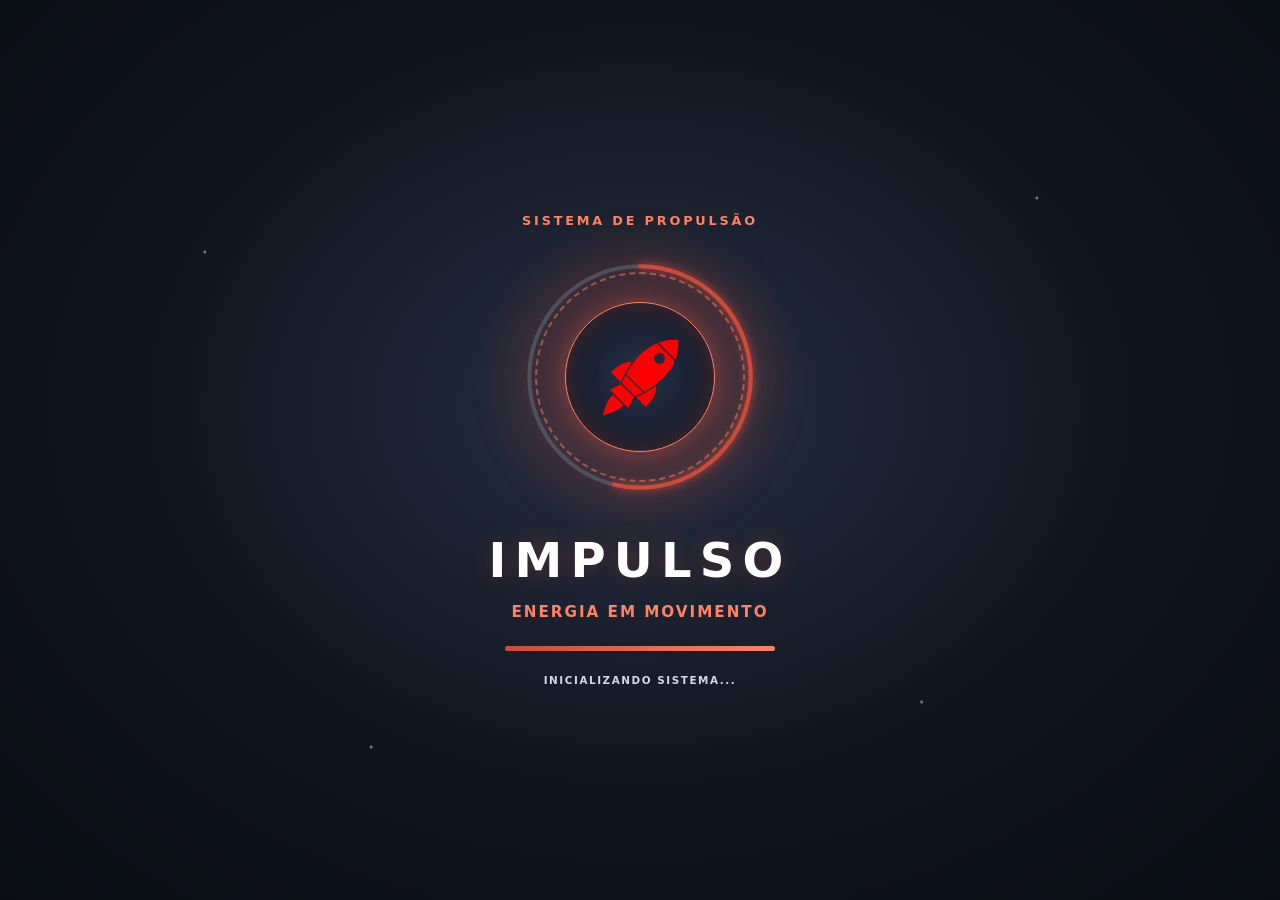
==== commit bd08d052: "Add files via upload" ====
--- a/index.html
+++ b/index.html
@@ -1 +1 @@
-<!doctype html><html lang="pt-BR"><head><meta charset="utf-8"><meta name="viewport" content="width=device-width,initial-scale=1"><meta name="theme-color" content="#FF0080"><meta name="description" content="Impulso: produtividade e maestria offline"><link rel="manifest" href="manifest.json?v=108"><link rel="icon" type="image/png" sizes="192x192" href="rocket-192-v11.png"><link rel="apple-touch-icon" href="rocket-192-v11.png"><link rel="stylesheet" href="styles.css?v=163"><title>Impulso — Motor de Produtividade Pessoal</title><script src="app.js?v=163" defer></script><style id="splash-critical">#splash{position:fixed;inset:0;z-index:1000;display:flex;flex-direction:column;justify-content:center;align-items:center;background:#10141d;color:#fff;overflow:hidden;isolation:isolate;transition:opacity .38s ease}#splash.hide{opacity:0;pointer-events:none}#splash .splash-progress{width:min(65vw,250px);aspect-ratio:1;position:relative;display:grid;place-items:center}#splash .splash-logo{width:60%;height:60%;object-fit:contain;position:relative;z-index:2}#splash .splash-wordmark{text-align:center;display:flex;flex-direction:column;align-items:center;gap:5px}#splash .splash-wordmark strong{font-size:clamp(2rem,8vw,3rem);letter-spacing:.17em;color:#fff}#splash .splash-wordmark small{color:#d0d9e6;font-size:clamp(.75rem,3vw,.95rem)}</style><link rel="stylesheet" href="theme-impulso.css?v=108"><link rel="stylesheet" href="theme-impulso-analogo.css?v=108"><link rel="stylesheet" href="theme-impulso-triadico.css?v=108"><link rel="stylesheet" href="theme-impulso-granfino.css?v=108"><link rel="stylesheet" href="theme-impulso-ecologico.css?v=108"><link rel="stylesheet" href="theme-impulso-mistico.css?v=108"><link rel="stylesheet" href="theme-unified.css?v=163"><link rel="stylesheet" href="impulsinho/avatar.css?v=163"><script src="impulsinho/conhecimento.js?v=135" defer></script><script src="impulsinho/avatar.js?v=163" defer></script><script src="impulsinho/r2d10.js?v=129" defer></script><link rel="stylesheet" href="impulsinho/motores/motor-corporal.css"></head><body><div id="splash" role="status" aria-label="Impulso iniciando" aria-live="off"><div class="splash-stars" aria-hidden="true"></div><div class="splash-kicker" aria-hidden="true">SISTEMA DE PROPULSÃO</div><div class="splash-progress" aria-hidden="true"><span class="splash-halo"></span><span class="splash-burst"></span><svg class="splash-ring" viewBox="0 0 280 280" focusable="false"><circle class="splash-track" cx="140" cy="140" r="124"/><circle class="splash-fill" cx="140" cy="140" r="124" pathLength="100"/></svg><span class="splash-orbit"></span><span class="splash-core"><img class="splash-logo" src="logo.png" alt=""></span><span class="splash-spark spark-one"></span><span class="splash-spark spark-two"></span><span class="splash-spark spark-three"></span><span class="splash-spark spark-four"></span></div><div class="splash-wordmark"><strong>IMPULSO</strong><small>ENERGIA EM MOVIMENTO</small></div><div class="splash-loading" aria-hidden="true"><span class="splash-loading-bar"></span></div><span class="splash-caption" aria-hidden="true">INICIALIZANDO SISTEMA...</span></div><header class="top"><button id="menuToggle" class="menu-toggle" type="button" aria-label="Abrir menu" aria-controls="menuDrawer" aria-expanded="false"><span></span><span></span><span></span></button><a class="brand" href="https://magpe-stack.github.io/Impulso/#inicio" aria-label="Impulso — Ir para o início"><img class="brand-logo" src="logo.svg" alt="" width="40" height="40"><span>Impulso</span></a><div class="header-icons"><div class="impulso-notice-anchor"><button id="impulsoBadgeIndicator" class="impulso-badge-indicator" type="button" aria-haspopup="true" aria-controls="impulsoNoticePopover" aria-expanded="false" title="Consultar novidades" hidden></button><section id="impulsoNoticePopover" class="impulso-notice-popover" aria-label="Novidades do Impulso" hidden></section></div><button id="actionIndicator" class="action-indicator" type="button" hidden aria-label="Atividade em andamento" title="Abrir atividade"></button><button id="theme" class="icon-button" type="button" title="Alternar tema" aria-label="Alternar tema" aria-pressed="false"><svg viewBox="0 0 24 24" aria-hidden="true"><path d="M20.5 14.5A8.5 8.5 0 0 1 9.5 3.5 8.5 8.5 0 1 0 20.5 14.5Z"/></svg></button><button id="fullscreen" class="icon-button" type="button" title="Alternar tela cheia" aria-label="Entrar em tela cheia"><svg viewBox="0 0 24 24" aria-hidden="true"><path d="M8 3H3v5M16 3h5v5M3 16v5h5M21 16v5h-5"/></svg></button></div></header><div id="menuBackdrop" class="menu-backdrop" hidden></div><aside id="menuDrawer" class="menu-drawer" aria-label="Menu principal" aria-hidden="true" inert><div class="menu-heading"><strong>Impulso</strong></div><nav id="nav" aria-label="Navegação principal"></nav></aside><div class="shell"><main id="main" tabindex="-1"></main></div><footer class="app-footer" aria-label="Links e informações"><a class="icon-button" href="https://magpe-stack.github.io/Impulso/" target="_blank" rel="noopener noreferrer" title="Site do Impulso" aria-label="Site do Impulso"><img src="logo.svg" alt="" width="24" height="24"></a><a class="icon-button" href="https://github.com/magpe-stack/Impulso" target="_blank" rel="noopener noreferrer" title="GitHub" aria-label="Repositório GitHub"><svg viewBox="0 0 24 24" aria-hidden="true"><path d="M9 19c-4.3 1.2-4.3-2-6-2.5m12 5v-3.4a3 3 0 0 0-.8-2.3c2.7-.3 5.5-1.3 5.5-6A4.7 4.7 0 0 0 18.4 6a4.3 4.3 0 0 0-.1-3.3S17 2.4 14.5 4a13 13 0 0 0-7 0C5 2.4 3.7 2.7 3.7 2.7A4.3 4.3 0 0 0 3.6 6a4.7 4.7 0 0 0-1.3 3.8c0 4.7 2.8 5.7 5.5 6A3 3 0 0 0 7 18.1v3.4"/></svg></a><a class="icon-button" href="https://github.com/magpe-stack/Impulso/blob/main/README.md" target="_blank" rel="noopener noreferrer" title="Ajuda e manual" aria-label="Ajuda e manual"><svg viewBox="0 0 24 24" aria-hidden="true"><circle cx="12" cy="12" r="9"/><path d="M9.5 9a2.5 2.5 0 1 1 4 2c-1 .7-1.5 1.2-1.5 2.5M12 17h.01"/></svg></a><button id="about" class="icon-button" type="button" title="Sobre o Impulso" aria-label="Sobre o Impulso"><svg viewBox="0 0 24 24" aria-hidden="true"><circle cx="12" cy="12" r="9"/><path d="M12 11v6M12 7h.01"/></svg></button></footer><dialog id="modal" aria-label="Caixa de diálogo"></dialog><input id="importProjectFile" type="file" accept="application/json,.json,.impulso" hidden><input id="importFile" type="file" accept="application/json,.json,.impulso" hidden><div id="toast" role="status" aria-live="polite"></div></body></html>
+<!doctype html><html lang="pt-BR"><head><meta charset="utf-8"><meta name="viewport" content="width=device-width,initial-scale=1"><meta name="theme-color" content="#FF0080"><meta name="description" content="Impulso: produtividade e maestria offline"><link rel="manifest" href="manifest.json?v=108"><link rel="icon" type="image/png" sizes="192x192" href="rocket-192-v11.png"><link rel="apple-touch-icon" href="rocket-192-v11.png"><link rel="stylesheet" href="styles.css?v=164"><title>Impulso — Motor de Produtividade Pessoal</title><script src="app.js?v=164" defer></script><style id="splash-critical">#splash{position:fixed;inset:0;z-index:1000;display:flex;flex-direction:column;justify-content:center;align-items:center;background:#10141d;color:#fff;overflow:hidden;isolation:isolate;transition:opacity .38s ease}#splash.hide{opacity:0;pointer-events:none}#splash .splash-progress{width:min(65vw,250px);aspect-ratio:1;position:relative;display:grid;place-items:center}#splash .splash-logo{width:60%;height:60%;object-fit:contain;position:relative;z-index:2}#splash .splash-wordmark{text-align:center;display:flex;flex-direction:column;align-items:center;gap:5px}#splash .splash-wordmark strong{font-size:clamp(2rem,8vw,3rem);letter-spacing:.17em;color:#fff}#splash .splash-wordmark small{color:#d0d9e6;font-size:clamp(.75rem,3vw,.95rem)}</style><link rel="stylesheet" href="theme-impulso.css?v=108"><link rel="stylesheet" href="theme-impulso-analogo.css?v=108"><link rel="stylesheet" href="theme-impulso-triadico.css?v=108"><link rel="stylesheet" href="theme-impulso-granfino.css?v=108"><link rel="stylesheet" href="theme-impulso-ecologico.css?v=108"><link rel="stylesheet" href="theme-impulso-mistico.css?v=108"><link rel="stylesheet" href="theme-unified.css?v=164"><link rel="stylesheet" href="impulsinho/avatar.css?v=164"><script src="impulsinho/conhecimento.js?v=135" defer></script><script src="impulsinho/avatar.js?v=164" defer></script><script src="impulsinho/r2d10.js?v=129" defer></script><link rel="stylesheet" href="impulsinho/motores/motor-corporal.css"></head><body><div id="splash" role="status" aria-label="Impulso iniciando" aria-live="off"><div class="splash-stars" aria-hidden="true"></div><div class="splash-kicker" aria-hidden="true">SISTEMA DE PROPULSÃO</div><div class="splash-progress" aria-hidden="true"><span class="splash-halo"></span><span class="splash-burst"></span><svg class="splash-ring" viewBox="0 0 280 280" focusable="false"><circle class="splash-track" cx="140" cy="140" r="124"/><circle class="splash-fill" cx="140" cy="140" r="124" pathLength="100"/></svg><span class="splash-orbit"></span><span class="splash-core"><img class="splash-logo" src="logo.png" alt=""></span><span class="splash-spark spark-one"></span><span class="splash-spark spark-two"></span><span class="splash-spark spark-three"></span><span class="splash-spark spark-four"></span></div><div class="splash-wordmark"><strong>IMPULSO</strong><small>ENERGIA EM MOVIMENTO</small></div><div class="splash-loading" aria-hidden="true"><span class="splash-loading-bar"></span></div><span class="splash-caption" aria-hidden="true">INICIALIZANDO SISTEMA...</span></div><header class="top"><button id="menuToggle" class="menu-toggle" type="button" aria-label="Abrir menu" aria-controls="menuDrawer" aria-expanded="false"><span></span><span></span><span></span></button><a class="brand" href="https://magpe-stack.github.io/Impulso/#inicio" aria-label="Impulso — Ir para o início"><img class="brand-logo" src="logo.svg" alt="" width="40" height="40"><span>Impulso</span></a><div class="header-icons"><div class="impulso-notice-anchor"><button id="impulsoBadgeIndicator" class="impulso-badge-indicator" type="button" aria-haspopup="true" aria-controls="impulsoNoticePopover" aria-expanded="false" title="Consultar novidades" hidden></button><section id="impulsoNoticePopover" class="impulso-notice-popover" aria-label="Novidades do Impulso" hidden></section></div><button id="actionIndicator" class="action-indicator" type="button" hidden aria-label="Atividade em andamento" title="Abrir atividade"></button><button id="theme" class="icon-button" type="button" title="Alternar tema" aria-label="Alternar tema" aria-pressed="false"><svg viewBox="0 0 24 24" aria-hidden="true"><path d="M20.5 14.5A8.5 8.5 0 0 1 9.5 3.5 8.5 8.5 0 1 0 20.5 14.5Z"/></svg></button><button id="fullscreen" class="icon-button" type="button" title="Alternar tela cheia" aria-label="Entrar em tela cheia"><svg viewBox="0 0 24 24" aria-hidden="true"><path d="M8 3H3v5M16 3h5v5M3 16v5h5M21 16v5h-5"/></svg></button></div></header><div id="menuBackdrop" class="menu-backdrop" hidden></div><aside id="menuDrawer" class="menu-drawer" aria-label="Menu principal" aria-hidden="true" inert><div class="menu-heading"><strong>Impulso</strong></div><nav id="nav" aria-label="Navegação principal"></nav></aside><div class="shell"><main id="main" tabindex="-1"></main></div><footer class="app-footer" aria-label="Links e informações"><a class="icon-button" href="https://magpe-stack.github.io/Impulso/" target="_blank" rel="noopener noreferrer" title="Site do Impulso" aria-label="Site do Impulso"><img src="logo.svg" alt="" width="24" height="24"></a><a class="icon-button" href="https://github.com/magpe-stack/Impulso" target="_blank" rel="noopener noreferrer" title="GitHub" aria-label="Repositório GitHub"><svg viewBox="0 0 24 24" aria-hidden="true"><path d="M9 19c-4.3 1.2-4.3-2-6-2.5m12 5v-3.4a3 3 0 0 0-.8-2.3c2.7-.3 5.5-1.3 5.5-6A4.7 4.7 0 0 0 18.4 6a4.3 4.3 0 0 0-.1-3.3S17 2.4 14.5 4a13 13 0 0 0-7 0C5 2.4 3.7 2.7 3.7 2.7A4.3 4.3 0 0 0 3.6 6a4.7 4.7 0 0 0-1.3 3.8c0 4.7 2.8 5.7 5.5 6A3 3 0 0 0 7 18.1v3.4"/></svg></a><a class="icon-button" href="https://github.com/magpe-stack/Impulso/blob/main/README.md" target="_blank" rel="noopener noreferrer" title="Ajuda e manual" aria-label="Ajuda e manual"><svg viewBox="0 0 24 24" aria-hidden="true"><circle cx="12" cy="12" r="9"/><path d="M9.5 9a2.5 2.5 0 1 1 4 2c-1 .7-1.5 1.2-1.5 2.5M12 17h.01"/></svg></a><button id="about" class="icon-button" type="button" title="Sobre o Impulso" aria-label="Sobre o Impulso"><svg viewBox="0 0 24 24" aria-hidden="true"><circle cx="12" cy="12" r="9"/><path d="M12 11v6M12 7h.01"/></svg></button></footer><dialog id="modal" aria-label="Caixa de diálogo"></dialog><input id="importProjectFile" type="file" accept="application/json,.json,.impulso" hidden><input id="importFile" type="file" accept="application/json,.json,.impulso" hidden><div id="toast" role="status" aria-live="polite"></div></body></html>
--- a/styles.css
+++ b/styles.css
@@ -706,3 +706,5 @@
 /* v160: painel independente, sem âncora no cabeçalho. */
 body > #impulsinhoAvisosPainel{position:fixed;inset:auto 12px 90px auto;z-index:1200;width:min(350px,calc(100vw - 24px));max-height:min(65dvh,520px);margin:0;pointer-events:auto;box-sizing:border-box;}
 #impulsinhoAvisosPainel[hidden]{display:none!important}
+
+@media print{#r2d10,#impulsinho-root,#impulsinhoAvisosPainel,#toast{display:none!important;visibility:hidden!important}}
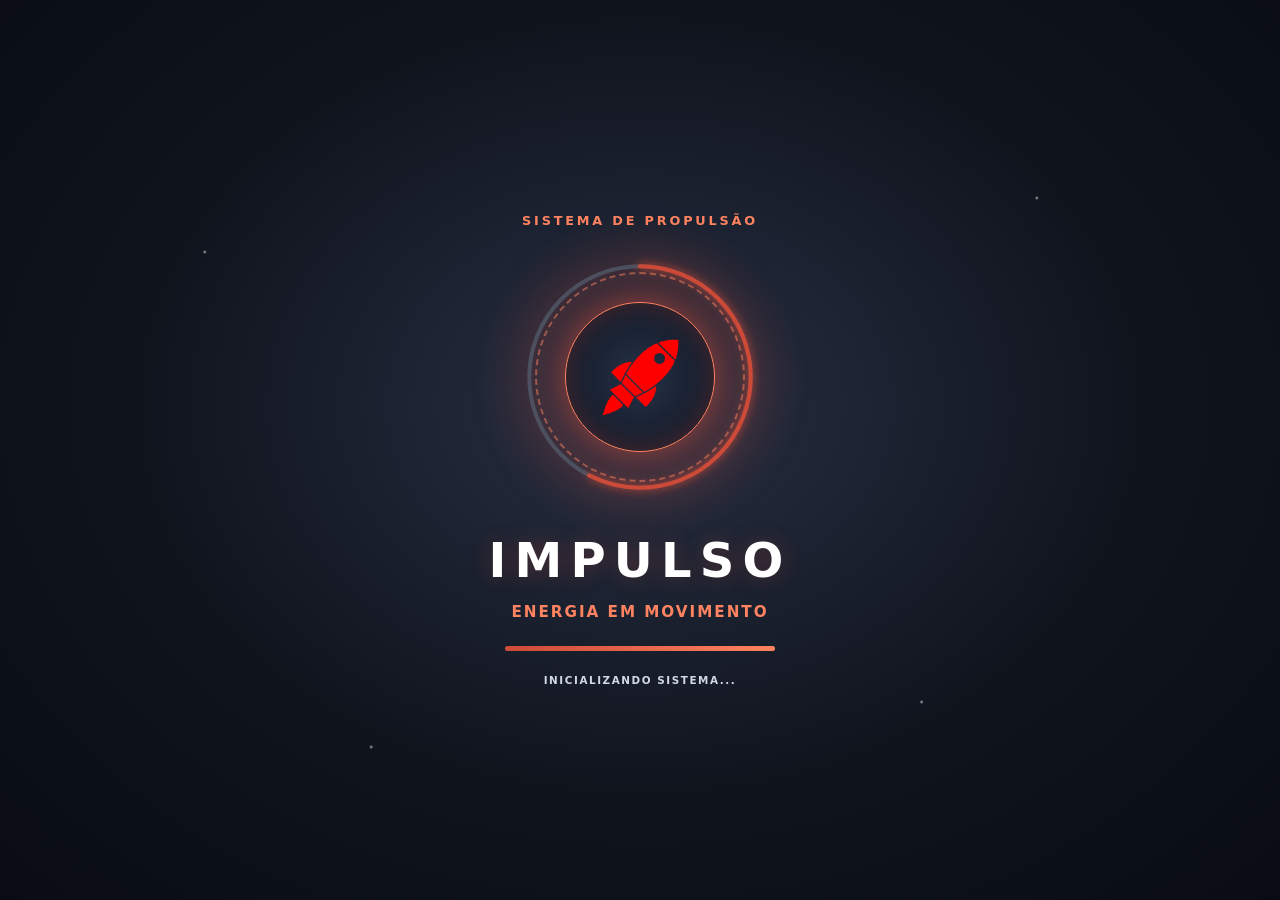
==== commit 540b2bec: "Add files via upload" ====
--- a/index.html
+++ b/index.html
@@ -1 +1 @@
-<!doctype html><html lang="pt-BR"><head><meta charset="utf-8"><meta name="viewport" content="width=device-width,initial-scale=1"><meta name="theme-color" content="#FF0080"><meta name="description" content="Impulso: produtividade e maestria offline"><link rel="manifest" href="manifest.json?v=108"><link rel="icon" type="image/png" sizes="192x192" href="rocket-192-v11.png"><link rel="apple-touch-icon" href="rocket-192-v11.png"><link rel="stylesheet" href="styles.css?v=164"><title>Impulso — Motor de Produtividade Pessoal</title><script src="app.js?v=164" defer></script><style id="splash-critical">#splash{position:fixed;inset:0;z-index:1000;display:flex;flex-direction:column;justify-content:center;align-items:center;background:#10141d;color:#fff;overflow:hidden;isolation:isolate;transition:opacity .38s ease}#splash.hide{opacity:0;pointer-events:none}#splash .splash-progress{width:min(65vw,250px);aspect-ratio:1;position:relative;display:grid;place-items:center}#splash .splash-logo{width:60%;height:60%;object-fit:contain;position:relative;z-index:2}#splash .splash-wordmark{text-align:center;display:flex;flex-direction:column;align-items:center;gap:5px}#splash .splash-wordmark strong{font-size:clamp(2rem,8vw,3rem);letter-spacing:.17em;color:#fff}#splash .splash-wordmark small{color:#d0d9e6;font-size:clamp(.75rem,3vw,.95rem)}</style><link rel="stylesheet" href="theme-impulso.css?v=108"><link rel="stylesheet" href="theme-impulso-analogo.css?v=108"><link rel="stylesheet" href="theme-impulso-triadico.css?v=108"><link rel="stylesheet" href="theme-impulso-granfino.css?v=108"><link rel="stylesheet" href="theme-impulso-ecologico.css?v=108"><link rel="stylesheet" href="theme-impulso-mistico.css?v=108"><link rel="stylesheet" href="theme-unified.css?v=164"><link rel="stylesheet" href="impulsinho/avatar.css?v=164"><script src="impulsinho/conhecimento.js?v=135" defer></script><script src="impulsinho/avatar.js?v=164" defer></script><script src="impulsinho/r2d10.js?v=129" defer></script><link rel="stylesheet" href="impulsinho/motores/motor-corporal.css"></head><body><div id="splash" role="status" aria-label="Impulso iniciando" aria-live="off"><div class="splash-stars" aria-hidden="true"></div><div class="splash-kicker" aria-hidden="true">SISTEMA DE PROPULSÃO</div><div class="splash-progress" aria-hidden="true"><span class="splash-halo"></span><span class="splash-burst"></span><svg class="splash-ring" viewBox="0 0 280 280" focusable="false"><circle class="splash-track" cx="140" cy="140" r="124"/><circle class="splash-fill" cx="140" cy="140" r="124" pathLength="100"/></svg><span class="splash-orbit"></span><span class="splash-core"><img class="splash-logo" src="logo.png" alt=""></span><span class="splash-spark spark-one"></span><span class="splash-spark spark-two"></span><span class="splash-spark spark-three"></span><span class="splash-spark spark-four"></span></div><div class="splash-wordmark"><strong>IMPULSO</strong><small>ENERGIA EM MOVIMENTO</small></div><div class="splash-loading" aria-hidden="true"><span class="splash-loading-bar"></span></div><span class="splash-caption" aria-hidden="true">INICIALIZANDO SISTEMA...</span></div><header class="top"><button id="menuToggle" class="menu-toggle" type="button" aria-label="Abrir menu" aria-controls="menuDrawer" aria-expanded="false"><span></span><span></span><span></span></button><a class="brand" href="https://magpe-stack.github.io/Impulso/#inicio" aria-label="Impulso — Ir para o início"><img class="brand-logo" src="logo.svg" alt="" width="40" height="40"><span>Impulso</span></a><div class="header-icons"><div class="impulso-notice-anchor"><button id="impulsoBadgeIndicator" class="impulso-badge-indicator" type="button" aria-haspopup="true" aria-controls="impulsoNoticePopover" aria-expanded="false" title="Consultar novidades" hidden></button><section id="impulsoNoticePopover" class="impulso-notice-popover" aria-label="Novidades do Impulso" hidden></section></div><button id="actionIndicator" class="action-indicator" type="button" hidden aria-label="Atividade em andamento" title="Abrir atividade"></button><button id="theme" class="icon-button" type="button" title="Alternar tema" aria-label="Alternar tema" aria-pressed="false"><svg viewBox="0 0 24 24" aria-hidden="true"><path d="M20.5 14.5A8.5 8.5 0 0 1 9.5 3.5 8.5 8.5 0 1 0 20.5 14.5Z"/></svg></button><button id="fullscreen" class="icon-button" type="button" title="Alternar tela cheia" aria-label="Entrar em tela cheia"><svg viewBox="0 0 24 24" aria-hidden="true"><path d="M8 3H3v5M16 3h5v5M3 16v5h5M21 16v5h-5"/></svg></button></div></header><div id="menuBackdrop" class="menu-backdrop" hidden></div><aside id="menuDrawer" class="menu-drawer" aria-label="Menu principal" aria-hidden="true" inert><div class="menu-heading"><strong>Impulso</strong></div><nav id="nav" aria-label="Navegação principal"></nav></aside><div class="shell"><main id="main" tabindex="-1"></main></div><footer class="app-footer" aria-label="Links e informações"><a class="icon-button" href="https://magpe-stack.github.io/Impulso/" target="_blank" rel="noopener noreferrer" title="Site do Impulso" aria-label="Site do Impulso"><img src="logo.svg" alt="" width="24" height="24"></a><a class="icon-button" href="https://github.com/magpe-stack/Impulso" target="_blank" rel="noopener noreferrer" title="GitHub" aria-label="Repositório GitHub"><svg viewBox="0 0 24 24" aria-hidden="true"><path d="M9 19c-4.3 1.2-4.3-2-6-2.5m12 5v-3.4a3 3 0 0 0-.8-2.3c2.7-.3 5.5-1.3 5.5-6A4.7 4.7 0 0 0 18.4 6a4.3 4.3 0 0 0-.1-3.3S17 2.4 14.5 4a13 13 0 0 0-7 0C5 2.4 3.7 2.7 3.7 2.7A4.3 4.3 0 0 0 3.6 6a4.7 4.7 0 0 0-1.3 3.8c0 4.7 2.8 5.7 5.5 6A3 3 0 0 0 7 18.1v3.4"/></svg></a><a class="icon-button" href="https://github.com/magpe-stack/Impulso/blob/main/README.md" target="_blank" rel="noopener noreferrer" title="Ajuda e manual" aria-label="Ajuda e manual"><svg viewBox="0 0 24 24" aria-hidden="true"><circle cx="12" cy="12" r="9"/><path d="M9.5 9a2.5 2.5 0 1 1 4 2c-1 .7-1.5 1.2-1.5 2.5M12 17h.01"/></svg></a><button id="about" class="icon-button" type="button" title="Sobre o Impulso" aria-label="Sobre o Impulso"><svg viewBox="0 0 24 24" aria-hidden="true"><circle cx="12" cy="12" r="9"/><path d="M12 11v6M12 7h.01"/></svg></button></footer><dialog id="modal" aria-label="Caixa de diálogo"></dialog><input id="importProjectFile" type="file" accept="application/json,.json,.impulso" hidden><input id="importFile" type="file" accept="application/json,.json,.impulso" hidden><div id="toast" role="status" aria-live="polite"></div></body></html>
+<!doctype html><html lang="pt-BR"><head><meta charset="utf-8"><meta name="viewport" content="width=device-width,initial-scale=1"><meta name="theme-color" content="#FF0080"><meta name="description" content="Impulso: produtividade e maestria offline"><link rel="manifest" href="manifest.json?v=108"><link rel="icon" type="image/png" sizes="192x192" href="rocket-192-v11.png"><link rel="apple-touch-icon" href="rocket-192-v11.png"><link rel="stylesheet" href="styles.css?v=165"><title>Impulso — Motor de Produtividade Pessoal</title><script src="app.js?v=165" defer></script><style id="splash-critical">#splash{position:fixed;inset:0;z-index:1000;display:flex;flex-direction:column;justify-content:center;align-items:center;background:#10141d;color:#fff;overflow:hidden;isolation:isolate;transition:opacity .38s ease}#splash.hide{opacity:0;pointer-events:none}#splash .splash-progress{width:min(65vw,250px);aspect-ratio:1;position:relative;display:grid;place-items:center}#splash .splash-logo{width:60%;height:60%;object-fit:contain;position:relative;z-index:2}#splash .splash-wordmark{text-align:center;display:flex;flex-direction:column;align-items:center;gap:5px}#splash .splash-wordmark strong{font-size:clamp(2rem,8vw,3rem);letter-spacing:.17em;color:#fff}#splash .splash-wordmark small{color:#d0d9e6;font-size:clamp(.75rem,3vw,.95rem)}</style><link rel="stylesheet" href="theme-impulso.css?v=108"><link rel="stylesheet" href="theme-impulso-analogo.css?v=108"><link rel="stylesheet" href="theme-impulso-triadico.css?v=108"><link rel="stylesheet" href="theme-impulso-granfino.css?v=108"><link rel="stylesheet" href="theme-impulso-ecologico.css?v=108"><link rel="stylesheet" href="theme-impulso-mistico.css?v=108"><link rel="stylesheet" href="theme-unified.css?v=165"><link rel="stylesheet" href="impulsinho/avatar.css?v=165"><script src="impulsinho/conhecimento.js?v=135" defer></script><script src="impulsinho/avatar.js?v=165" defer></script><script src="impulsinho/r2d10.js?v=129" defer></script><link rel="stylesheet" href="impulsinho/motores/motor-corporal.css"></head><body><div id="splash" role="status" aria-label="Impulso iniciando" aria-live="off"><div class="splash-stars" aria-hidden="true"></div><div class="splash-kicker" aria-hidden="true">SISTEMA DE PROPULSÃO</div><div class="splash-progress" aria-hidden="true"><span class="splash-halo"></span><span class="splash-burst"></span><svg class="splash-ring" viewBox="0 0 280 280" focusable="false"><circle class="splash-track" cx="140" cy="140" r="124"/><circle class="splash-fill" cx="140" cy="140" r="124" pathLength="100"/></svg><span class="splash-orbit"></span><span class="splash-core"><img class="splash-logo" src="logo.png" alt=""></span><span class="splash-spark spark-one"></span><span class="splash-spark spark-two"></span><span class="splash-spark spark-three"></span><span class="splash-spark spark-four"></span></div><div class="splash-wordmark"><strong>IMPULSO</strong><small>ENERGIA EM MOVIMENTO</small></div><div class="splash-loading" aria-hidden="true"><span class="splash-loading-bar"></span></div><span class="splash-caption" aria-hidden="true">INICIALIZANDO SISTEMA...</span></div><header class="top"><button id="menuToggle" class="menu-toggle" type="button" aria-label="Abrir menu" aria-controls="menuDrawer" aria-expanded="false"><span></span><span></span><span></span></button><a class="brand" href="https://magpe-stack.github.io/Impulso/#inicio" aria-label="Impulso — Ir para o início"><img class="brand-logo" src="logo.svg" alt="" width="40" height="40"><span>Impulso</span></a><div class="header-icons"><div class="impulso-notice-anchor"><button id="impulsoBadgeIndicator" class="impulso-badge-indicator" type="button" aria-haspopup="true" aria-controls="impulsoNoticePopover" aria-expanded="false" title="Consultar novidades" hidden></button><section id="impulsoNoticePopover" class="impulso-notice-popover" aria-label="Novidades do Impulso" hidden></section></div><button id="actionIndicator" class="action-indicator" type="button" hidden aria-label="Atividade em andamento" title="Abrir atividade"></button><button id="theme" class="icon-button" type="button" title="Alternar tema" aria-label="Alternar tema" aria-pressed="false"><svg viewBox="0 0 24 24" aria-hidden="true"><path d="M20.5 14.5A8.5 8.5 0 0 1 9.5 3.5 8.5 8.5 0 1 0 20.5 14.5Z"/></svg></button><button id="fullscreen" class="icon-button" type="button" title="Alternar tela cheia" aria-label="Entrar em tela cheia"><svg viewBox="0 0 24 24" aria-hidden="true"><path d="M8 3H3v5M16 3h5v5M3 16v5h5M21 16v5h-5"/></svg></button></div></header><div id="menuBackdrop" class="menu-backdrop" hidden></div><aside id="menuDrawer" class="menu-drawer" aria-label="Menu principal" aria-hidden="true" inert><div class="menu-heading"><strong>Impulso</strong></div><nav id="nav" aria-label="Navegação principal"></nav></aside><div class="shell"><main id="main" tabindex="-1"></main></div><footer class="app-footer" aria-label="Links e informações"><a class="icon-button" href="https://magpe-stack.github.io/Impulso/" target="_blank" rel="noopener noreferrer" title="Site do Impulso" aria-label="Site do Impulso"><img src="logo.svg" alt="" width="24" height="24"></a><a class="icon-button" href="https://github.com/magpe-stack/Impulso" target="_blank" rel="noopener noreferrer" title="GitHub" aria-label="Repositório GitHub"><svg viewBox="0 0 24 24" aria-hidden="true"><path d="M9 19c-4.3 1.2-4.3-2-6-2.5m12 5v-3.4a3 3 0 0 0-.8-2.3c2.7-.3 5.5-1.3 5.5-6A4.7 4.7 0 0 0 18.4 6a4.3 4.3 0 0 0-.1-3.3S17 2.4 14.5 4a13 13 0 0 0-7 0C5 2.4 3.7 2.7 3.7 2.7A4.3 4.3 0 0 0 3.6 6a4.7 4.7 0 0 0-1.3 3.8c0 4.7 2.8 5.7 5.5 6A3 3 0 0 0 7 18.1v3.4"/></svg></a><a class="icon-button" href="https://github.com/magpe-stack/Impulso/blob/main/README.md" target="_blank" rel="noopener noreferrer" title="Ajuda e manual" aria-label="Ajuda e manual"><svg viewBox="0 0 24 24" aria-hidden="true"><circle cx="12" cy="12" r="9"/><path d="M9.5 9a2.5 2.5 0 1 1 4 2c-1 .7-1.5 1.2-1.5 2.5M12 17h.01"/></svg></a><button id="about" class="icon-button" type="button" title="Sobre o Impulso" aria-label="Sobre o Impulso"><svg viewBox="0 0 24 24" aria-hidden="true"><circle cx="12" cy="12" r="9"/><path d="M12 11v6M12 7h.01"/></svg></button></footer><dialog id="modal" aria-label="Caixa de diálogo"></dialog><input id="importProjectFile" type="file" accept="application/json,.json,.impulso" hidden><input id="importFile" type="file" accept="application/json,.json,.impulso" hidden><div id="toast" role="status" aria-live="polite"></div></body></html>
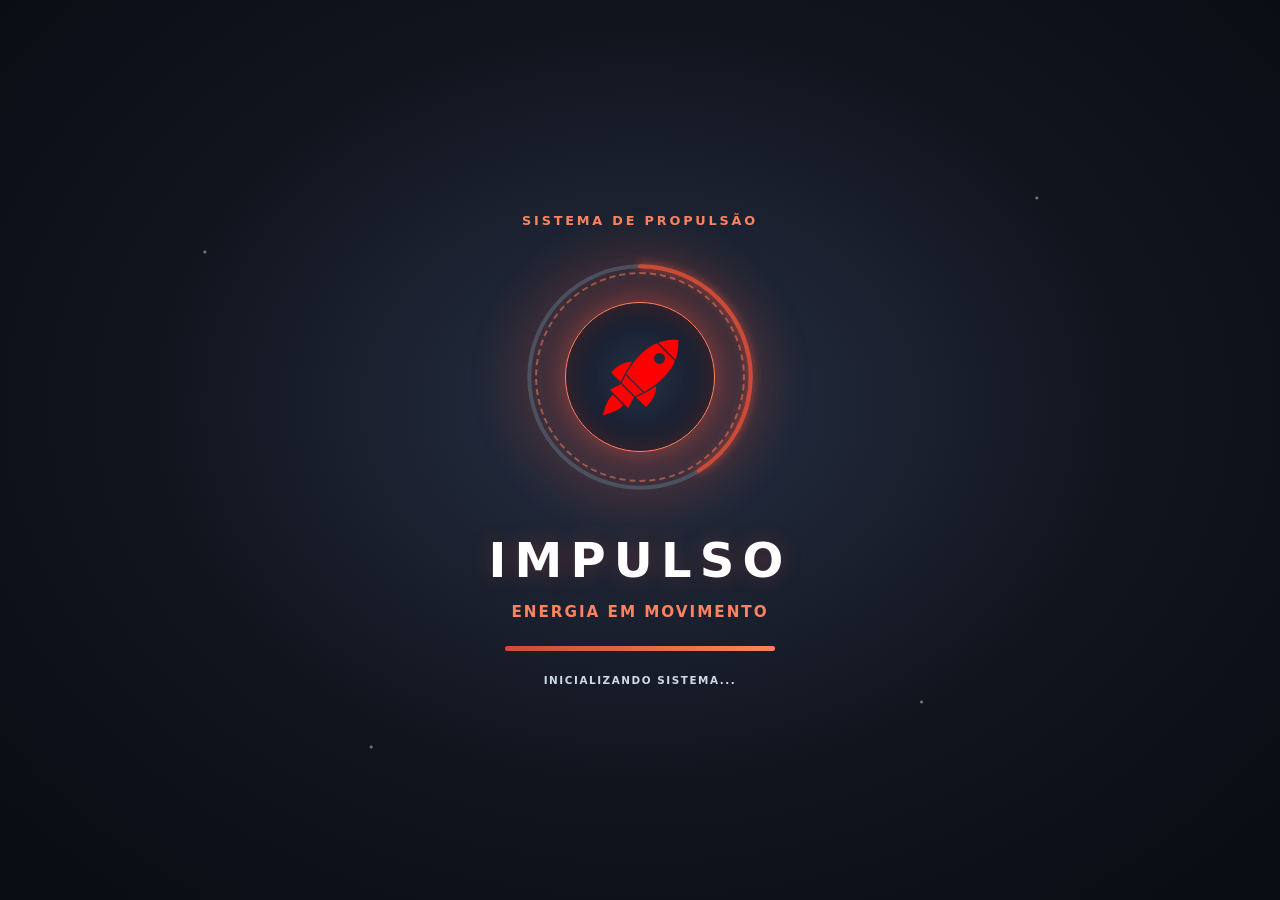
==== commit 71fc6589: "Add files via upload" ====
--- a/index.html
+++ b/index.html
@@ -1 +1 @@
-<!doctype html><html lang="pt-BR"><head><meta charset="utf-8"><meta name="viewport" content="width=device-width,initial-scale=1"><meta name="theme-color" content="#FF0080"><meta name="description" content="Impulso: produtividade e maestria offline"><link rel="manifest" href="manifest.json?v=108"><link rel="icon" type="image/png" sizes="192x192" href="rocket-192-v11.png"><link rel="apple-touch-icon" href="rocket-192-v11.png"><link rel="stylesheet" href="styles.css?v=165"><title>Impulso — Motor de Produtividade Pessoal</title><script src="app.js?v=165" defer></script><style id="splash-critical">#splash{position:fixed;inset:0;z-index:1000;display:flex;flex-direction:column;justify-content:center;align-items:center;background:#10141d;color:#fff;overflow:hidden;isolation:isolate;transition:opacity .38s ease}#splash.hide{opacity:0;pointer-events:none}#splash .splash-progress{width:min(65vw,250px);aspect-ratio:1;position:relative;display:grid;place-items:center}#splash .splash-logo{width:60%;height:60%;object-fit:contain;position:relative;z-index:2}#splash .splash-wordmark{text-align:center;display:flex;flex-direction:column;align-items:center;gap:5px}#splash .splash-wordmark strong{font-size:clamp(2rem,8vw,3rem);letter-spacing:.17em;color:#fff}#splash .splash-wordmark small{color:#d0d9e6;font-size:clamp(.75rem,3vw,.95rem)}</style><link rel="stylesheet" href="theme-impulso.css?v=108"><link rel="stylesheet" href="theme-impulso-analogo.css?v=108"><link rel="stylesheet" href="theme-impulso-triadico.css?v=108"><link rel="stylesheet" href="theme-impulso-granfino.css?v=108"><link rel="stylesheet" href="theme-impulso-ecologico.css?v=108"><link rel="stylesheet" href="theme-impulso-mistico.css?v=108"><link rel="stylesheet" href="theme-unified.css?v=165"><link rel="stylesheet" href="impulsinho/avatar.css?v=165"><script src="impulsinho/conhecimento.js?v=135" defer></script><script src="impulsinho/avatar.js?v=165" defer></script><script src="impulsinho/r2d10.js?v=129" defer></script><link rel="stylesheet" href="impulsinho/motores/motor-corporal.css"></head><body><div id="splash" role="status" aria-label="Impulso iniciando" aria-live="off"><div class="splash-stars" aria-hidden="true"></div><div class="splash-kicker" aria-hidden="true">SISTEMA DE PROPULSÃO</div><div class="splash-progress" aria-hidden="true"><span class="splash-halo"></span><span class="splash-burst"></span><svg class="splash-ring" viewBox="0 0 280 280" focusable="false"><circle class="splash-track" cx="140" cy="140" r="124"/><circle class="splash-fill" cx="140" cy="140" r="124" pathLength="100"/></svg><span class="splash-orbit"></span><span class="splash-core"><img class="splash-logo" src="logo.png" alt=""></span><span class="splash-spark spark-one"></span><span class="splash-spark spark-two"></span><span class="splash-spark spark-three"></span><span class="splash-spark spark-four"></span></div><div class="splash-wordmark"><strong>IMPULSO</strong><small>ENERGIA EM MOVIMENTO</small></div><div class="splash-loading" aria-hidden="true"><span class="splash-loading-bar"></span></div><span class="splash-caption" aria-hidden="true">INICIALIZANDO SISTEMA...</span></div><header class="top"><button id="menuToggle" class="menu-toggle" type="button" aria-label="Abrir menu" aria-controls="menuDrawer" aria-expanded="false"><span></span><span></span><span></span></button><a class="brand" href="https://magpe-stack.github.io/Impulso/#inicio" aria-label="Impulso — Ir para o início"><img class="brand-logo" src="logo.svg" alt="" width="40" height="40"><span>Impulso</span></a><div class="header-icons"><div class="impulso-notice-anchor"><button id="impulsoBadgeIndicator" class="impulso-badge-indicator" type="button" aria-haspopup="true" aria-controls="impulsoNoticePopover" aria-expanded="false" title="Consultar novidades" hidden></button><section id="impulsoNoticePopover" class="impulso-notice-popover" aria-label="Novidades do Impulso" hidden></section></div><button id="actionIndicator" class="action-indicator" type="button" hidden aria-label="Atividade em andamento" title="Abrir atividade"></button><button id="theme" class="icon-button" type="button" title="Alternar tema" aria-label="Alternar tema" aria-pressed="false"><svg viewBox="0 0 24 24" aria-hidden="true"><path d="M20.5 14.5A8.5 8.5 0 0 1 9.5 3.5 8.5 8.5 0 1 0 20.5 14.5Z"/></svg></button><button id="fullscreen" class="icon-button" type="button" title="Alternar tela cheia" aria-label="Entrar em tela cheia"><svg viewBox="0 0 24 24" aria-hidden="true"><path d="M8 3H3v5M16 3h5v5M3 16v5h5M21 16v5h-5"/></svg></button></div></header><div id="menuBackdrop" class="menu-backdrop" hidden></div><aside id="menuDrawer" class="menu-drawer" aria-label="Menu principal" aria-hidden="true" inert><div class="menu-heading"><strong>Impulso</strong></div><nav id="nav" aria-label="Navegação principal"></nav></aside><div class="shell"><main id="main" tabindex="-1"></main></div><footer class="app-footer" aria-label="Links e informações"><a class="icon-button" href="https://magpe-stack.github.io/Impulso/" target="_blank" rel="noopener noreferrer" title="Site do Impulso" aria-label="Site do Impulso"><img src="logo.svg" alt="" width="24" height="24"></a><a class="icon-button" href="https://github.com/magpe-stack/Impulso" target="_blank" rel="noopener noreferrer" title="GitHub" aria-label="Repositório GitHub"><svg viewBox="0 0 24 24" aria-hidden="true"><path d="M9 19c-4.3 1.2-4.3-2-6-2.5m12 5v-3.4a3 3 0 0 0-.8-2.3c2.7-.3 5.5-1.3 5.5-6A4.7 4.7 0 0 0 18.4 6a4.3 4.3 0 0 0-.1-3.3S17 2.4 14.5 4a13 13 0 0 0-7 0C5 2.4 3.7 2.7 3.7 2.7A4.3 4.3 0 0 0 3.6 6a4.7 4.7 0 0 0-1.3 3.8c0 4.7 2.8 5.7 5.5 6A3 3 0 0 0 7 18.1v3.4"/></svg></a><a class="icon-button" href="https://github.com/magpe-stack/Impulso/blob/main/README.md" target="_blank" rel="noopener noreferrer" title="Ajuda e manual" aria-label="Ajuda e manual"><svg viewBox="0 0 24 24" aria-hidden="true"><circle cx="12" cy="12" r="9"/><path d="M9.5 9a2.5 2.5 0 1 1 4 2c-1 .7-1.5 1.2-1.5 2.5M12 17h.01"/></svg></a><button id="about" class="icon-button" type="button" title="Sobre o Impulso" aria-label="Sobre o Impulso"><svg viewBox="0 0 24 24" aria-hidden="true"><circle cx="12" cy="12" r="9"/><path d="M12 11v6M12 7h.01"/></svg></button></footer><dialog id="modal" aria-label="Caixa de diálogo"></dialog><input id="importProjectFile" type="file" accept="application/json,.json,.impulso" hidden><input id="importFile" type="file" accept="application/json,.json,.impulso" hidden><div id="toast" role="status" aria-live="polite"></div></body></html>
+<!doctype html><html lang="pt-BR"><head><meta charset="utf-8"><meta name="viewport" content="width=device-width,initial-scale=1"><meta name="theme-color" content="#FF0080"><meta name="description" content="Impulso: produtividade e maestria offline"><link rel="manifest" href="manifest.json?v=108"><link rel="icon" type="image/png" sizes="192x192" href="rocket-192-v11.png"><link rel="apple-touch-icon" href="rocket-192-v11.png"><link rel="stylesheet" href="styles.css?v=166"><title>Impulso — Motor de Produtividade Pessoal</title><script src="app.js?v=166" defer></script><style id="splash-critical">#splash{position:fixed;inset:0;z-index:1000;display:flex;flex-direction:column;justify-content:center;align-items:center;background:#10141d;color:#fff;overflow:hidden;isolation:isolate;transition:opacity .38s ease}#splash.hide{opacity:0;pointer-events:none}#splash .splash-progress{width:min(65vw,250px);aspect-ratio:1;position:relative;display:grid;place-items:center}#splash .splash-logo{width:60%;height:60%;object-fit:contain;position:relative;z-index:2}#splash .splash-wordmark{text-align:center;display:flex;flex-direction:column;align-items:center;gap:5px}#splash .splash-wordmark strong{font-size:clamp(2rem,8vw,3rem);letter-spacing:.17em;color:#fff}#splash .splash-wordmark small{color:#d0d9e6;font-size:clamp(.75rem,3vw,.95rem)}</style><link rel="stylesheet" href="theme-impulso.css?v=108"><link rel="stylesheet" href="theme-impulso-analogo.css?v=108"><link rel="stylesheet" href="theme-impulso-triadico.css?v=108"><link rel="stylesheet" href="theme-impulso-granfino.css?v=108"><link rel="stylesheet" href="theme-impulso-ecologico.css?v=108"><link rel="stylesheet" href="theme-impulso-mistico.css?v=108"><link rel="stylesheet" href="theme-unified.css?v=166"><link rel="stylesheet" href="impulsinho/avatar.css?v=166"><script src="impulsinho/conhecimento.js?v=135" defer></script><script src="impulsinho/avatar.js?v=166" defer></script><script src="impulsinho/r2d10.js?v=166" defer></script><link rel="stylesheet" href="impulsinho/motores/motor-corporal.css"></head><body><div id="splash" role="status" aria-label="Impulso iniciando" aria-live="off"><div class="splash-stars" aria-hidden="true"></div><div class="splash-kicker" aria-hidden="true">SISTEMA DE PROPULSÃO</div><div class="splash-progress" aria-hidden="true"><span class="splash-halo"></span><span class="splash-burst"></span><svg class="splash-ring" viewBox="0 0 280 280" focusable="false"><circle class="splash-track" cx="140" cy="140" r="124"/><circle class="splash-fill" cx="140" cy="140" r="124" pathLength="100"/></svg><span class="splash-orbit"></span><span class="splash-core"><img class="splash-logo" src="logo.png" alt=""></span><span class="splash-spark spark-one"></span><span class="splash-spark spark-two"></span><span class="splash-spark spark-three"></span><span class="splash-spark spark-four"></span></div><div class="splash-wordmark"><strong>IMPULSO</strong><small>ENERGIA EM MOVIMENTO</small></div><div class="splash-loading" aria-hidden="true"><span class="splash-loading-bar"></span></div><span class="splash-caption" aria-hidden="true">INICIALIZANDO SISTEMA...</span></div><header class="top"><button id="menuToggle" class="menu-toggle" type="button" aria-label="Abrir menu" aria-controls="menuDrawer" aria-expanded="false"><span></span><span></span><span></span></button><a class="brand" href="https://magpe-stack.github.io/Impulso/#inicio" aria-label="Impulso — Ir para o início"><img class="brand-logo" src="logo.svg" alt="" width="40" height="40"><span>Impulso</span></a><div class="header-icons"><div class="impulso-notice-anchor"><button id="impulsoBadgeIndicator" class="impulso-badge-indicator" type="button" aria-haspopup="true" aria-controls="impulsoNoticePopover" aria-expanded="false" title="Consultar novidades" hidden></button><section id="impulsoNoticePopover" class="impulso-notice-popover" aria-label="Novidades do Impulso" hidden></section></div><button id="actionIndicator" class="action-indicator" type="button" hidden aria-label="Atividade em andamento" title="Abrir atividade"></button><button id="theme" class="icon-button" type="button" title="Alternar tema" aria-label="Alternar tema" aria-pressed="false"><svg viewBox="0 0 24 24" aria-hidden="true"><path d="M20.5 14.5A8.5 8.5 0 0 1 9.5 3.5 8.5 8.5 0 1 0 20.5 14.5Z"/></svg></button><button id="fullscreen" class="icon-button" type="button" title="Alternar tela cheia" aria-label="Entrar em tela cheia"><svg viewBox="0 0 24 24" aria-hidden="true"><path d="M8 3H3v5M16 3h5v5M3 16v5h5M21 16v5h-5"/></svg></button></div></header><div id="menuBackdrop" class="menu-backdrop" hidden></div><aside id="menuDrawer" class="menu-drawer" aria-label="Menu principal" aria-hidden="true" inert><div class="menu-heading"><strong>Impulso</strong></div><nav id="nav" aria-label="Navegação principal"></nav></aside><div class="shell"><main id="main" tabindex="-1"></main></div><footer class="app-footer" aria-label="Links e informações"><a class="icon-button" href="https://magpe-stack.github.io/Impulso/" target="_blank" rel="noopener noreferrer" title="Site do Impulso" aria-label="Site do Impulso"><img src="logo.svg" alt="" width="24" height="24"></a><a class="icon-button" href="https://github.com/magpe-stack/Impulso" target="_blank" rel="noopener noreferrer" title="GitHub" aria-label="Repositório GitHub"><svg viewBox="0 0 24 24" aria-hidden="true"><path d="M9 19c-4.3 1.2-4.3-2-6-2.5m12 5v-3.4a3 3 0 0 0-.8-2.3c2.7-.3 5.5-1.3 5.5-6A4.7 4.7 0 0 0 18.4 6a4.3 4.3 0 0 0-.1-3.3S17 2.4 14.5 4a13 13 0 0 0-7 0C5 2.4 3.7 2.7 3.7 2.7A4.3 4.3 0 0 0 3.6 6a4.7 4.7 0 0 0-1.3 3.8c0 4.7 2.8 5.7 5.5 6A3 3 0 0 0 7 18.1v3.4"/></svg></a><a class="icon-button" href="https://github.com/magpe-stack/Impulso/blob/main/README.md" target="_blank" rel="noopener noreferrer" title="Ajuda e manual" aria-label="Ajuda e manual"><svg viewBox="0 0 24 24" aria-hidden="true"><circle cx="12" cy="12" r="9"/><path d="M9.5 9a2.5 2.5 0 1 1 4 2c-1 .7-1.5 1.2-1.5 2.5M12 17h.01"/></svg></a><button id="about" class="icon-button" type="button" title="Sobre o Impulso" aria-label="Sobre o Impulso"><svg viewBox="0 0 24 24" aria-hidden="true"><circle cx="12" cy="12" r="9"/><path d="M12 11v6M12 7h.01"/></svg></button></footer><dialog id="modal" aria-label="Caixa de diálogo"></dialog><input id="importProjectFile" type="file" accept="application/json,.json,.impulso" hidden><input id="importFile" type="file" accept="application/json,.json,.impulso" hidden><div id="toast" role="status" aria-live="polite"></div></body></html>
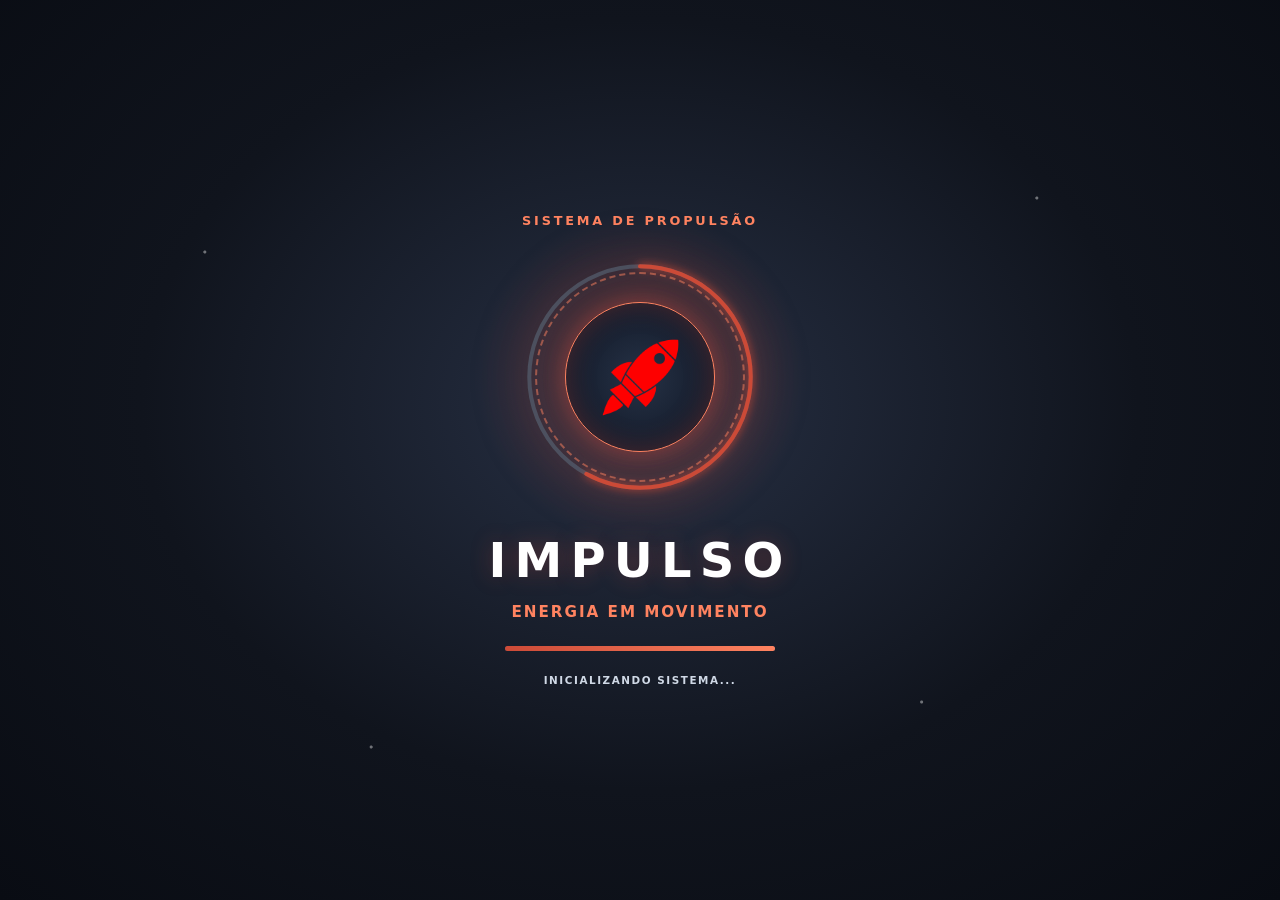
==== commit de027788: "Add files via upload" ====
--- a/index.html
+++ b/index.html
@@ -1 +1 @@
-<!doctype html><html lang="pt-BR"><head><meta charset="utf-8"><meta name="viewport" content="width=device-width,initial-scale=1"><meta name="theme-color" content="#FF0080"><meta name="description" content="Impulso: produtividade e maestria offline"><link rel="manifest" href="manifest.json?v=108"><link rel="icon" type="image/png" sizes="192x192" href="rocket-192-v11.png"><link rel="apple-touch-icon" href="rocket-192-v11.png"><link rel="stylesheet" href="styles.css?v=166"><title>Impulso — Motor de Produtividade Pessoal</title><script src="app.js?v=166" defer></script><style id="splash-critical">#splash{position:fixed;inset:0;z-index:1000;display:flex;flex-direction:column;justify-content:center;align-items:center;background:#10141d;color:#fff;overflow:hidden;isolation:isolate;transition:opacity .38s ease}#splash.hide{opacity:0;pointer-events:none}#splash .splash-progress{width:min(65vw,250px);aspect-ratio:1;position:relative;display:grid;place-items:center}#splash .splash-logo{width:60%;height:60%;object-fit:contain;position:relative;z-index:2}#splash .splash-wordmark{text-align:center;display:flex;flex-direction:column;align-items:center;gap:5px}#splash .splash-wordmark strong{font-size:clamp(2rem,8vw,3rem);letter-spacing:.17em;color:#fff}#splash .splash-wordmark small{color:#d0d9e6;font-size:clamp(.75rem,3vw,.95rem)}</style><link rel="stylesheet" href="theme-impulso.css?v=108"><link rel="stylesheet" href="theme-impulso-analogo.css?v=108"><link rel="stylesheet" href="theme-impulso-triadico.css?v=108"><link rel="stylesheet" href="theme-impulso-granfino.css?v=108"><link rel="stylesheet" href="theme-impulso-ecologico.css?v=108"><link rel="stylesheet" href="theme-impulso-mistico.css?v=108"><link rel="stylesheet" href="theme-unified.css?v=166"><link rel="stylesheet" href="impulsinho/avatar.css?v=166"><script src="impulsinho/conhecimento.js?v=135" defer></script><script src="impulsinho/avatar.js?v=166" defer></script><script src="impulsinho/r2d10.js?v=166" defer></script><link rel="stylesheet" href="impulsinho/motores/motor-corporal.css"></head><body><div id="splash" role="status" aria-label="Impulso iniciando" aria-live="off"><div class="splash-stars" aria-hidden="true"></div><div class="splash-kicker" aria-hidden="true">SISTEMA DE PROPULSÃO</div><div class="splash-progress" aria-hidden="true"><span class="splash-halo"></span><span class="splash-burst"></span><svg class="splash-ring" viewBox="0 0 280 280" focusable="false"><circle class="splash-track" cx="140" cy="140" r="124"/><circle class="splash-fill" cx="140" cy="140" r="124" pathLength="100"/></svg><span class="splash-orbit"></span><span class="splash-core"><img class="splash-logo" src="logo.png" alt=""></span><span class="splash-spark spark-one"></span><span class="splash-spark spark-two"></span><span class="splash-spark spark-three"></span><span class="splash-spark spark-four"></span></div><div class="splash-wordmark"><strong>IMPULSO</strong><small>ENERGIA EM MOVIMENTO</small></div><div class="splash-loading" aria-hidden="true"><span class="splash-loading-bar"></span></div><span class="splash-caption" aria-hidden="true">INICIALIZANDO SISTEMA...</span></div><header class="top"><button id="menuToggle" class="menu-toggle" type="button" aria-label="Abrir menu" aria-controls="menuDrawer" aria-expanded="false"><span></span><span></span><span></span></button><a class="brand" href="https://magpe-stack.github.io/Impulso/#inicio" aria-label="Impulso — Ir para o início"><img class="brand-logo" src="logo.svg" alt="" width="40" height="40"><span>Impulso</span></a><div class="header-icons"><div class="impulso-notice-anchor"><button id="impulsoBadgeIndicator" class="impulso-badge-indicator" type="button" aria-haspopup="true" aria-controls="impulsoNoticePopover" aria-expanded="false" title="Consultar novidades" hidden></button><section id="impulsoNoticePopover" class="impulso-notice-popover" aria-label="Novidades do Impulso" hidden></section></div><button id="actionIndicator" class="action-indicator" type="button" hidden aria-label="Atividade em andamento" title="Abrir atividade"></button><button id="theme" class="icon-button" type="button" title="Alternar tema" aria-label="Alternar tema" aria-pressed="false"><svg viewBox="0 0 24 24" aria-hidden="true"><path d="M20.5 14.5A8.5 8.5 0 0 1 9.5 3.5 8.5 8.5 0 1 0 20.5 14.5Z"/></svg></button><button id="fullscreen" class="icon-button" type="button" title="Alternar tela cheia" aria-label="Entrar em tela cheia"><svg viewBox="0 0 24 24" aria-hidden="true"><path d="M8 3H3v5M16 3h5v5M3 16v5h5M21 16v5h-5"/></svg></button></div></header><div id="menuBackdrop" class="menu-backdrop" hidden></div><aside id="menuDrawer" class="menu-drawer" aria-label="Menu principal" aria-hidden="true" inert><div class="menu-heading"><strong>Impulso</strong></div><nav id="nav" aria-label="Navegação principal"></nav></aside><div class="shell"><main id="main" tabindex="-1"></main></div><footer class="app-footer" aria-label="Links e informações"><a class="icon-button" href="https://magpe-stack.github.io/Impulso/" target="_blank" rel="noopener noreferrer" title="Site do Impulso" aria-label="Site do Impulso"><img src="logo.svg" alt="" width="24" height="24"></a><a class="icon-button" href="https://github.com/magpe-stack/Impulso" target="_blank" rel="noopener noreferrer" title="GitHub" aria-label="Repositório GitHub"><svg viewBox="0 0 24 24" aria-hidden="true"><path d="M9 19c-4.3 1.2-4.3-2-6-2.5m12 5v-3.4a3 3 0 0 0-.8-2.3c2.7-.3 5.5-1.3 5.5-6A4.7 4.7 0 0 0 18.4 6a4.3 4.3 0 0 0-.1-3.3S17 2.4 14.5 4a13 13 0 0 0-7 0C5 2.4 3.7 2.7 3.7 2.7A4.3 4.3 0 0 0 3.6 6a4.7 4.7 0 0 0-1.3 3.8c0 4.7 2.8 5.7 5.5 6A3 3 0 0 0 7 18.1v3.4"/></svg></a><a class="icon-button" href="https://github.com/magpe-stack/Impulso/blob/main/README.md" target="_blank" rel="noopener noreferrer" title="Ajuda e manual" aria-label="Ajuda e manual"><svg viewBox="0 0 24 24" aria-hidden="true"><circle cx="12" cy="12" r="9"/><path d="M9.5 9a2.5 2.5 0 1 1 4 2c-1 .7-1.5 1.2-1.5 2.5M12 17h.01"/></svg></a><button id="about" class="icon-button" type="button" title="Sobre o Impulso" aria-label="Sobre o Impulso"><svg viewBox="0 0 24 24" aria-hidden="true"><circle cx="12" cy="12" r="9"/><path d="M12 11v6M12 7h.01"/></svg></button></footer><dialog id="modal" aria-label="Caixa de diálogo"></dialog><input id="importProjectFile" type="file" accept="application/json,.json,.impulso" hidden><input id="importFile" type="file" accept="application/json,.json,.impulso" hidden><div id="toast" role="status" aria-live="polite"></div></body></html>
+<!doctype html><html lang="pt-BR"><head><meta charset="utf-8"><meta name="viewport" content="width=device-width,initial-scale=1"><meta name="theme-color" content="#FF0080"><meta name="description" content="Impulso: produtividade e maestria offline"><link rel="manifest" href="manifest.json?v=108"><link rel="icon" type="image/png" sizes="192x192" href="rocket-192-v11.png"><link rel="apple-touch-icon" href="rocket-192-v11.png"><link rel="stylesheet" href="styles.css?v=166"><title>Impulso — Motor de Produtividade Pessoal</title><script src="app.js?v=166-doc2" defer></script><style id="splash-critical">#splash{position:fixed;inset:0;z-index:1000;display:flex;flex-direction:column;justify-content:center;align-items:center;background:#10141d;color:#fff;overflow:hidden;isolation:isolate;transition:opacity .38s ease}#splash.hide{opacity:0;pointer-events:none}#splash .splash-progress{width:min(65vw,250px);aspect-ratio:1;position:relative;display:grid;place-items:center}#splash .splash-logo{width:60%;height:60%;object-fit:contain;position:relative;z-index:2}#splash .splash-wordmark{text-align:center;display:flex;flex-direction:column;align-items:center;gap:5px}#splash .splash-wordmark strong{font-size:clamp(2rem,8vw,3rem);letter-spacing:.17em;color:#fff}#splash .splash-wordmark small{color:#d0d9e6;font-size:clamp(.75rem,3vw,.95rem)}</style><link rel="stylesheet" href="theme-impulso.css?v=108"><link rel="stylesheet" href="theme-impulso-analogo.css?v=108"><link rel="stylesheet" href="theme-impulso-triadico.css?v=108"><link rel="stylesheet" href="theme-impulso-granfino.css?v=108"><link rel="stylesheet" href="theme-impulso-ecologico.css?v=108"><link rel="stylesheet" href="theme-impulso-mistico.css?v=108"><link rel="stylesheet" href="theme-unified.css?v=166"><link rel="stylesheet" href="impulsinho/avatar.css?v=166"><script src="impulsinho/conhecimento.js?v=135" defer></script><script src="impulsinho/avatar.js?v=166" defer></script><script src="impulsinho/r2d10.js?v=166" defer></script><link rel="stylesheet" href="impulsinho/motores/motor-corporal.css"></head><body><div id="splash" role="status" aria-label="Impulso iniciando" aria-live="off"><div class="splash-stars" aria-hidden="true"></div><div class="splash-kicker" aria-hidden="true">SISTEMA DE PROPULSÃO</div><div class="splash-progress" aria-hidden="true"><span class="splash-halo"></span><span class="splash-burst"></span><svg class="splash-ring" viewBox="0 0 280 280" focusable="false"><circle class="splash-track" cx="140" cy="140" r="124"/><circle class="splash-fill" cx="140" cy="140" r="124" pathLength="100"/></svg><span class="splash-orbit"></span><span class="splash-core"><img class="splash-logo" src="logo.png" alt=""></span><span class="splash-spark spark-one"></span><span class="splash-spark spark-two"></span><span class="splash-spark spark-three"></span><span class="splash-spark spark-four"></span></div><div class="splash-wordmark"><strong>IMPULSO</strong><small>ENERGIA EM MOVIMENTO</small></div><div class="splash-loading" aria-hidden="true"><span class="splash-loading-bar"></span></div><span class="splash-caption" aria-hidden="true">INICIALIZANDO SISTEMA...</span></div><header class="top"><button id="menuToggle" class="menu-toggle" type="button" aria-label="Abrir menu" aria-controls="menuDrawer" aria-expanded="false"><span></span><span></span><span></span></button><a class="brand" href="https://magpe-stack.github.io/Impulso/#inicio" aria-label="Impulso — Ir para o início"><img class="brand-logo" src="logo.svg" alt="" width="40" height="40"><span>Impulso</span></a><div class="header-icons"><div class="impulso-notice-anchor"><button id="impulsoBadgeIndicator" class="impulso-badge-indicator" type="button" aria-haspopup="true" aria-controls="impulsoNoticePopover" aria-expanded="false" title="Consultar novidades" hidden></button><section id="impulsoNoticePopover" class="impulso-notice-popover" aria-label="Novidades do Impulso" hidden></section></div><button id="actionIndicator" class="action-indicator" type="button" hidden aria-label="Atividade em andamento" title="Abrir atividade"></button><button id="theme" class="icon-button" type="button" title="Alternar tema" aria-label="Alternar tema" aria-pressed="false"><svg viewBox="0 0 24 24" aria-hidden="true"><path d="M20.5 14.5A8.5 8.5 0 0 1 9.5 3.5 8.5 8.5 0 1 0 20.5 14.5Z"/></svg></button><button id="fullscreen" class="icon-button" type="button" title="Alternar tela cheia" aria-label="Entrar em tela cheia"><svg viewBox="0 0 24 24" aria-hidden="true"><path d="M8 3H3v5M16 3h5v5M3 16v5h5M21 16v5h-5"/></svg></button></div></header><div id="menuBackdrop" class="menu-backdrop" hidden></div><aside id="menuDrawer" class="menu-drawer" aria-label="Menu principal" aria-hidden="true" inert><div class="menu-heading"><strong>Impulso</strong></div><nav id="nav" aria-label="Navegação principal"></nav></aside><div class="shell"><main id="main" tabindex="-1"></main></div><footer class="app-footer" aria-label="Links e informações"><a class="icon-button" href="https://magpe-stack.github.io/Impulso/" target="_blank" rel="noopener noreferrer" title="Site do Impulso" aria-label="Site do Impulso"><img src="logo.svg" alt="" width="24" height="24"></a><a class="icon-button" href="https://github.com/magpe-stack/Impulso" target="_blank" rel="noopener noreferrer" title="GitHub" aria-label="Repositório GitHub"><svg viewBox="0 0 24 24" aria-hidden="true"><path d="M9 19c-4.3 1.2-4.3-2-6-2.5m12 5v-3.4a3 3 0 0 0-.8-2.3c2.7-.3 5.5-1.3 5.5-6A4.7 4.7 0 0 0 18.4 6a4.3 4.3 0 0 0-.1-3.3S17 2.4 14.5 4a13 13 0 0 0-7 0C5 2.4 3.7 2.7 3.7 2.7A4.3 4.3 0 0 0 3.6 6a4.7 4.7 0 0 0-1.3 3.8c0 4.7 2.8 5.7 5.5 6A3 3 0 0 0 7 18.1v3.4"/></svg></a><a class="icon-button" href="https://github.com/magpe-stack/Impulso/blob/main/README.md" target="_blank" rel="noopener noreferrer" title="Ajuda e manual" aria-label="Ajuda e manual"><svg viewBox="0 0 24 24" aria-hidden="true"><circle cx="12" cy="12" r="9"/><path d="M9.5 9a2.5 2.5 0 1 1 4 2c-1 .7-1.5 1.2-1.5 2.5M12 17h.01"/></svg></a><button id="about" class="icon-button" type="button" title="Sobre o Impulso" aria-label="Sobre o Impulso"><svg viewBox="0 0 24 24" aria-hidden="true"><circle cx="12" cy="12" r="9"/><path d="M12 11v6M12 7h.01"/></svg></button></footer><dialog id="modal" aria-label="Caixa de diálogo"></dialog><input id="importProjectFile" type="file" accept="application/json,.json,.impulso" hidden><input id="importFile" type="file" accept="application/json,.json,.impulso" hidden><div id="toast" role="status" aria-live="polite"></div></body></html>
